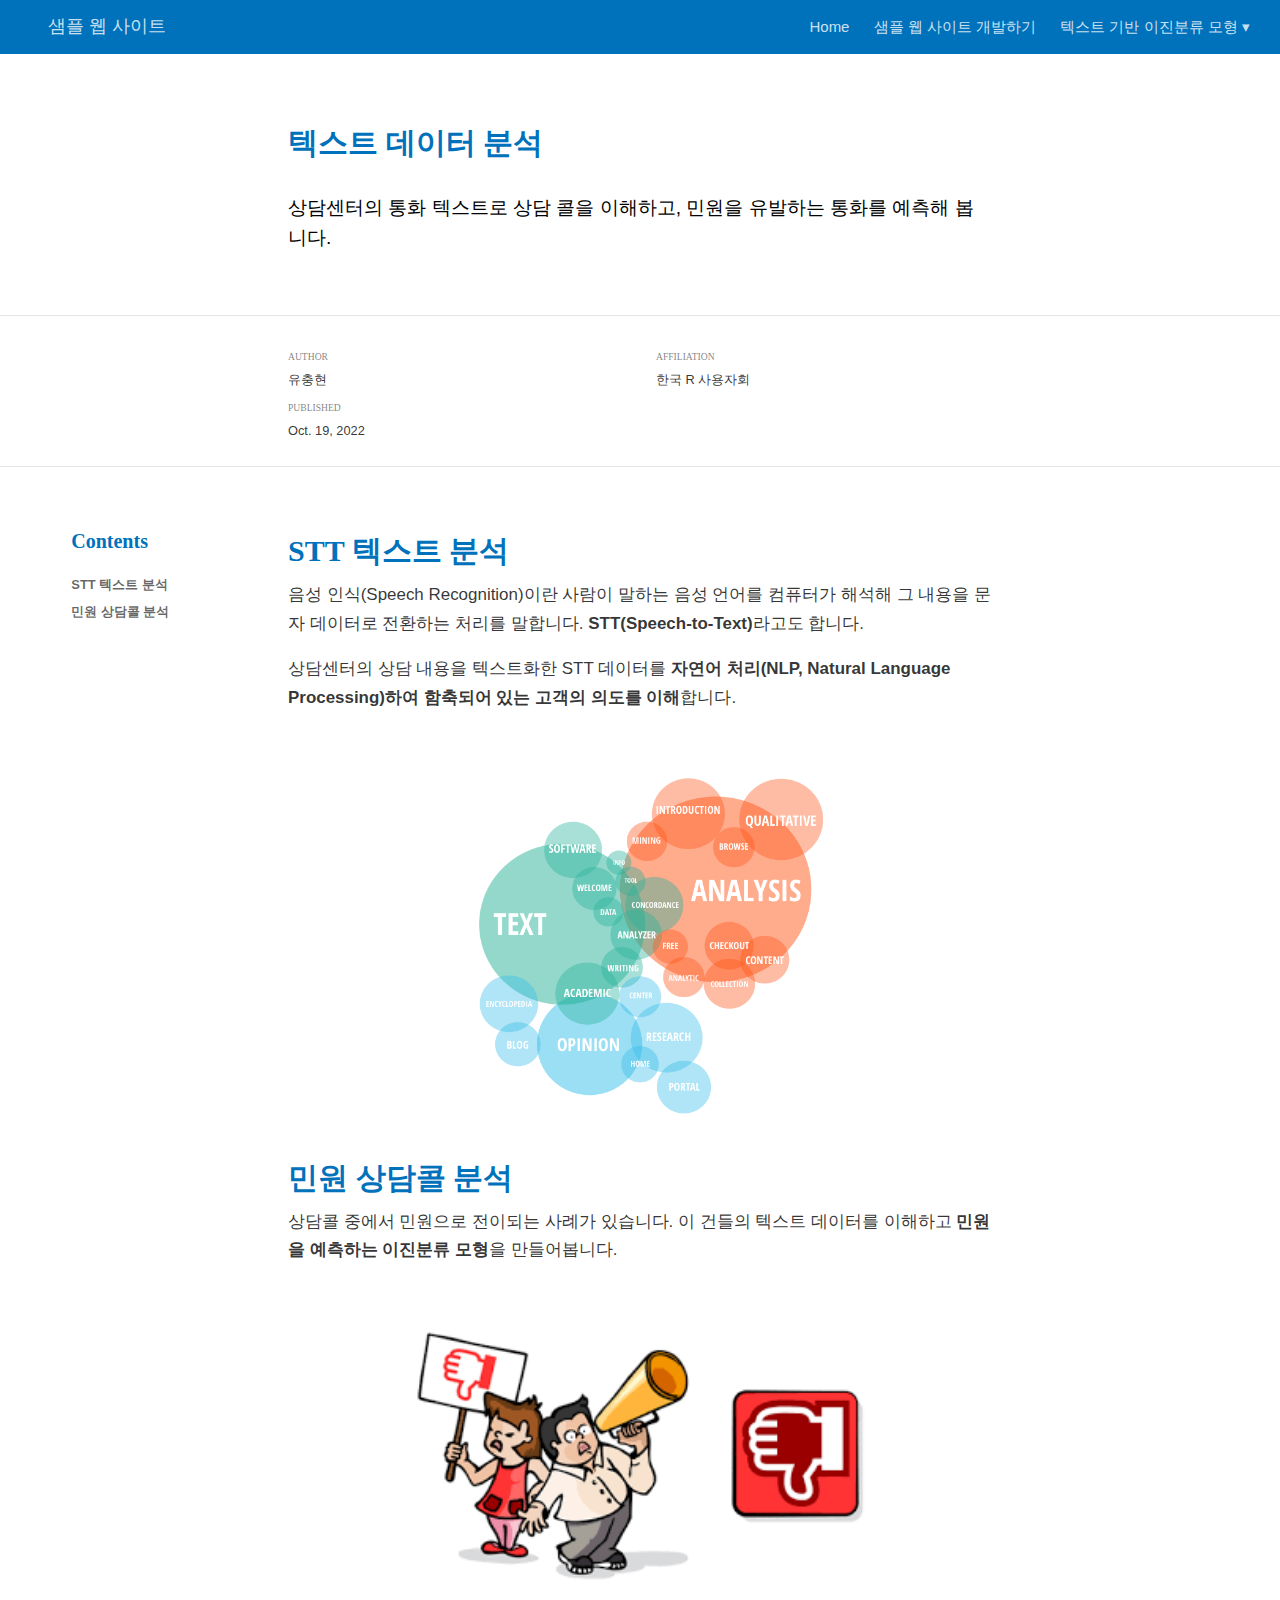
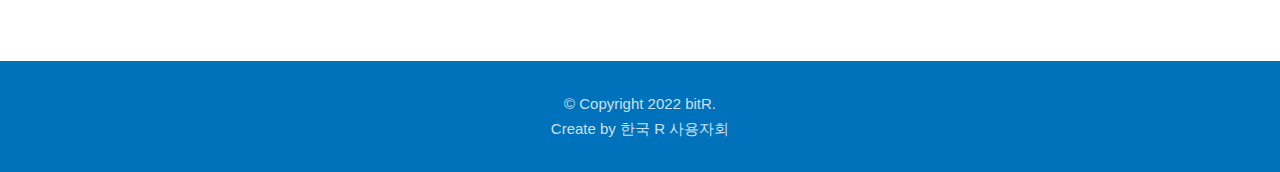
==== docs/index.html @ 185b5b96 "change" ====
<!DOCTYPE html>

<html xmlns="http://www.w3.org/1999/xhtml" lang="" xml:lang="">

<head>
  <meta charset="utf-8"/>
  <meta name="viewport" content="width=device-width, initial-scale=1"/>
  <meta http-equiv="X-UA-Compatible" content="IE=Edge,chrome=1"/>
  <meta name="generator" content="distill" />

  <style type="text/css">
  /* Hide doc at startup (prevent jankiness while JS renders/transforms) */
  body {
    visibility: hidden;
  }
  </style>

 <!--radix_placeholder_import_source-->
 <!--/radix_placeholder_import_source-->

<style type="text/css">code{white-space: pre;}</style>
<style type="text/css" data-origin="pandoc">
pre > code.sourceCode { white-space: pre; position: relative; }
pre > code.sourceCode > span { display: inline-block; line-height: 1.25; }
pre > code.sourceCode > span:empty { height: 1.2em; }
.sourceCode { overflow: visible; }
code.sourceCode > span { color: inherit; text-decoration: inherit; }
div.sourceCode { margin: 1em 0; }
pre.sourceCode { margin: 0; }
@media screen {
div.sourceCode { overflow: auto; }
}
@media print {
pre > code.sourceCode { white-space: pre-wrap; }
pre > code.sourceCode > span { text-indent: -5em; padding-left: 5em; }
}
pre.numberSource code
  { counter-reset: source-line 0; }
pre.numberSource code > span
  { position: relative; left: -4em; counter-increment: source-line; }
pre.numberSource code > span > a:first-child::before
  { content: counter(source-line);
    position: relative; left: -1em; text-align: right; vertical-align: baseline;
    border: none; display: inline-block;
    -webkit-touch-callout: none; -webkit-user-select: none;
    -khtml-user-select: none; -moz-user-select: none;
    -ms-user-select: none; user-select: none;
    padding: 0 4px; width: 4em;
    color: #aaaaaa;
  }
pre.numberSource { margin-left: 3em; border-left: 1px solid #aaaaaa;  padding-left: 4px; }
div.sourceCode
  { color: #00769e; background-color: #f1f3f5; }
@media screen {
pre > code.sourceCode > span > a:first-child::before { text-decoration: underline; }
}
code span { color: #00769e; } /* Normal */
code span.al { color: #ad0000; } /* Alert */
code span.an { color: #5e5e5e; } /* Annotation */
code span.at { color: #657422; } /* Attribute */
code span.bn { color: #ad0000; } /* BaseN */
code span.bu { } /* BuiltIn */
code span.cf { color: #00769e; } /* ControlFlow */
code span.ch { color: #20794d; } /* Char */
code span.cn { color: #8f5902; } /* Constant */
code span.co { color: #5e5e5e; } /* Comment */
code span.cv { color: #5e5e5e; font-style: italic; } /* CommentVar */
code span.do { color: #5e5e5e; font-style: italic; } /* Documentation */
code span.dt { color: #ad0000; } /* DataType */
code span.dv { color: #ad0000; } /* DecVal */
code span.er { color: #ad0000; } /* Error */
code span.ex { } /* Extension */
code span.fl { color: #ad0000; } /* Float */
code span.fu { color: #4758ab; } /* Function */
code span.im { } /* Import */
code span.in { color: #5e5e5e; } /* Information */
code span.kw { color: #00769e; } /* Keyword */
code span.op { color: #5e5e5e; } /* Operator */
code span.ot { color: #00769e; } /* Other */
code span.pp { color: #ad0000; } /* Preprocessor */
code span.sc { color: #5e5e5e; } /* SpecialChar */
code span.ss { color: #20794d; } /* SpecialString */
code span.st { color: #20794d; } /* String */
code span.va { color: #111111; } /* Variable */
code span.vs { color: #20794d; } /* VerbatimString */
code span.wa { color: #5e5e5e; font-style: italic; } /* Warning */
</style>


  <!--radix_placeholder_meta_tags-->
  <title>샘플 웹 사이트: 텍스트 데이터 분석</title>

  <meta property="description" itemprop="description" content="상담센터의 통화 텍스트로 상담 콜을 이해하고, 민원을 유발하는 통화를 예측해 봅니다."/>


  <!--  https://schema.org/Article -->
  <meta property="article:published" itemprop="datePublished" content="2022-10-20"/>
  <meta property="article:created" itemprop="dateCreated" content="2022-10-20"/>
  <meta name="article:author" content="유충현"/>

  <!--  https://developers.facebook.com/docs/sharing/webmasters#markup -->
  <meta property="og:title" content="샘플 웹 사이트: 텍스트 데이터 분석"/>
  <meta property="og:type" content="article"/>
  <meta property="og:description" content="상담센터의 통화 텍스트로 상담 콜을 이해하고, 민원을 유발하는 통화를 예측해 봅니다."/>
  <meta property="og:locale" content="en_US"/>
  <meta property="og:site_name" content="샘플 웹 사이트"/>

  <!--  https://dev.twitter.com/cards/types/summary -->
  <meta property="twitter:card" content="summary"/>
  <meta property="twitter:title" content="샘플 웹 사이트: 텍스트 데이터 분석"/>
  <meta property="twitter:description" content="상담센터의 통화 텍스트로 상담 콜을 이해하고, 민원을 유발하는 통화를 예측해 봅니다."/>

  <!--/radix_placeholder_meta_tags-->
  <!--radix_placeholder_rmarkdown_metadata-->

  <script type="text/json" id="radix-rmarkdown-metadata">
  {"type":"list","attributes":{"names":{"type":"character","attributes":{},"value":["title","description","site","output","author","date"]}},"value":[{"type":"character","attributes":{},"value":["텍스트 데이터 분석"]},{"type":"character","attributes":{},"value":["상담센터의 통화 텍스트로 상담 콜을 이해하고, 민원을 유발하는 통화를 예측해 봅니다.\n"]},{"type":"character","attributes":{},"value":["distill::distill_website"]},{"type":"list","attributes":{"names":{"type":"character","attributes":{},"value":["distill::distill_article"]}},"value":[{"type":"list","attributes":{"names":{"type":"character","attributes":{},"value":["toc","toc_depth"]}},"value":[{"type":"logical","attributes":{},"value":[true]},{"type":"integer","attributes":{},"value":[3]}]}]},{"type":"list","attributes":{},"value":[{"type":"list","attributes":{"names":{"type":"character","attributes":{},"value":["name","url","affiliation","affiliation_url"]}},"value":[{"type":"character","attributes":{},"value":["유충현"]},{"type":"character","attributes":{},"value":["https://choonghyunryu.github.io/"]},{"type":"character","attributes":{},"value":["한국 R 사용자회"]},{"type":"character","attributes":{},"value":["https://r2bit.com/"]}]}]},{"type":"character","attributes":{},"value":["2022-10-20"]}]}
  </script>
  <!--/radix_placeholder_rmarkdown_metadata-->
  <!--radix_placeholder_navigation_in_header-->
  <meta name="distill:offset" content=""/>

  <script type="application/javascript">

    window.headroom_prevent_pin = false;

    window.document.addEventListener("DOMContentLoaded", function (event) {

      // initialize headroom for banner
      var header = $('header').get(0);
      var headerHeight = header.offsetHeight;
      var headroom = new Headroom(header, {
        tolerance: 5,
        onPin : function() {
          if (window.headroom_prevent_pin) {
            window.headroom_prevent_pin = false;
            headroom.unpin();
          }
        }
      });
      headroom.init();
      if(window.location.hash)
        headroom.unpin();
      $(header).addClass('headroom--transition');

      // offset scroll location for banner on hash change
      // (see: https://github.com/WickyNilliams/headroom.js/issues/38)
      window.addEventListener("hashchange", function(event) {
        window.scrollTo(0, window.pageYOffset - (headerHeight + 25));
      });

      // responsive menu
      $('.distill-site-header').each(function(i, val) {
        var topnav = $(this);
        var toggle = topnav.find('.nav-toggle');
        toggle.on('click', function() {
          topnav.toggleClass('responsive');
        });
      });

      // nav dropdowns
      $('.nav-dropbtn').click(function(e) {
        $(this).next('.nav-dropdown-content').toggleClass('nav-dropdown-active');
        $(this).parent().siblings('.nav-dropdown')
           .children('.nav-dropdown-content').removeClass('nav-dropdown-active');
      });
      $("body").click(function(e){
        $('.nav-dropdown-content').removeClass('nav-dropdown-active');
      });
      $(".nav-dropdown").click(function(e){
        e.stopPropagation();
      });
    });
  </script>

  <style type="text/css">

  /* Theme (user-documented overrideables for nav appearance) */

  .distill-site-nav {
    color: rgba(255, 255, 255, 0.8);
    background-color: #0F2E3D;
    font-size: 15px;
    font-weight: 300;
  }

  .distill-site-nav a {
    color: inherit;
    text-decoration: none;
  }

  .distill-site-nav a:hover {
    color: white;
  }

  @media print {
    .distill-site-nav {
      display: none;
    }
  }

  .distill-site-header {

  }

  .distill-site-footer {

  }


  /* Site Header */

  .distill-site-header {
    width: 100%;
    box-sizing: border-box;
    z-index: 3;
  }

  .distill-site-header .nav-left {
    display: inline-block;
    margin-left: 8px;
  }

  @media screen and (max-width: 768px) {
    .distill-site-header .nav-left {
      margin-left: 0;
    }
  }


  .distill-site-header .nav-right {
    float: right;
    margin-right: 8px;
  }

  .distill-site-header a,
  .distill-site-header .title {
    display: inline-block;
    text-align: center;
    padding: 14px 10px 14px 10px;
  }

  .distill-site-header .title {
    font-size: 18px;
    min-width: 150px;
  }

  .distill-site-header .logo {
    padding: 0;
  }

  .distill-site-header .logo img {
    display: none;
    max-height: 20px;
    width: auto;
    margin-bottom: -4px;
  }

  .distill-site-header .nav-image img {
    max-height: 18px;
    width: auto;
    display: inline-block;
    margin-bottom: -3px;
  }



  @media screen and (min-width: 1000px) {
    .distill-site-header .logo img {
      display: inline-block;
    }
    .distill-site-header .nav-left {
      margin-left: 20px;
    }
    .distill-site-header .nav-right {
      margin-right: 20px;
    }
    .distill-site-header .title {
      padding-left: 12px;
    }
  }


  .distill-site-header .nav-toggle {
    display: none;
  }

  .nav-dropdown {
    display: inline-block;
    position: relative;
  }

  .nav-dropdown .nav-dropbtn {
    border: none;
    outline: none;
    color: rgba(255, 255, 255, 0.8);
    padding: 16px 10px;
    background-color: transparent;
    font-family: inherit;
    font-size: inherit;
    font-weight: inherit;
    margin: 0;
    margin-top: 1px;
    z-index: 2;
  }

  .nav-dropdown-content {
    display: none;
    position: absolute;
    background-color: white;
    min-width: 200px;
    border: 1px solid rgba(0,0,0,0.15);
    border-radius: 4px;
    box-shadow: 0px 8px 16px 0px rgba(0,0,0,0.1);
    z-index: 1;
    margin-top: 2px;
    white-space: nowrap;
    padding-top: 4px;
    padding-bottom: 4px;
  }

  .nav-dropdown-content hr {
    margin-top: 4px;
    margin-bottom: 4px;
    border: none;
    border-bottom: 1px solid rgba(0, 0, 0, 0.1);
  }

  .nav-dropdown-active {
    display: block;
  }

  .nav-dropdown-content a, .nav-dropdown-content .nav-dropdown-header {
    color: black;
    padding: 6px 24px;
    text-decoration: none;
    display: block;
    text-align: left;
  }

  .nav-dropdown-content .nav-dropdown-header {
    display: block;
    padding: 5px 24px;
    padding-bottom: 0;
    text-transform: uppercase;
    font-size: 14px;
    color: #999999;
    white-space: nowrap;
  }

  .nav-dropdown:hover .nav-dropbtn {
    color: white;
  }

  .nav-dropdown-content a:hover {
    background-color: #ddd;
    color: black;
  }

  .nav-right .nav-dropdown-content {
    margin-left: -45%;
    right: 0;
  }

  @media screen and (max-width: 768px) {
    .distill-site-header a, .distill-site-header .nav-dropdown  {display: none;}
    .distill-site-header a.nav-toggle {
      float: right;
      display: block;
    }
    .distill-site-header .title {
      margin-left: 0;
    }
    .distill-site-header .nav-right {
      margin-right: 0;
    }
    .distill-site-header {
      overflow: hidden;
    }
    .nav-right .nav-dropdown-content {
      margin-left: 0;
    }
  }


  @media screen and (max-width: 768px) {
    .distill-site-header.responsive {position: relative; min-height: 500px; }
    .distill-site-header.responsive a.nav-toggle {
      position: absolute;
      right: 0;
      top: 0;
    }
    .distill-site-header.responsive a,
    .distill-site-header.responsive .nav-dropdown {
      display: block;
      text-align: left;
    }
    .distill-site-header.responsive .nav-left,
    .distill-site-header.responsive .nav-right {
      width: 100%;
    }
    .distill-site-header.responsive .nav-dropdown {float: none;}
    .distill-site-header.responsive .nav-dropdown-content {position: relative;}
    .distill-site-header.responsive .nav-dropdown .nav-dropbtn {
      display: block;
      width: 100%;
      text-align: left;
    }
  }

  /* Site Footer */

  .distill-site-footer {
    width: 100%;
    overflow: hidden;
    box-sizing: border-box;
    z-index: 3;
    margin-top: 30px;
    padding-top: 30px;
    padding-bottom: 30px;
    text-align: center;
  }

  /* Headroom */

  d-title {
    padding-top: 6rem;
  }

  @media print {
    d-title {
      padding-top: 4rem;
    }
  }

  .headroom {
    z-index: 1000;
    position: fixed;
    top: 0;
    left: 0;
    right: 0;
  }

  .headroom--transition {
    transition: all .4s ease-in-out;
  }

  .headroom--unpinned {
    top: -100px;
  }

  .headroom--pinned {
    top: 0;
  }

  /* adjust viewport for navbar height */
  /* helps vertically center bootstrap (non-distill) content */
  .min-vh-100 {
    min-height: calc(100vh - 100px) !important;
  }

  </style>

  <script src="site_libs/jquery-3.6.0/jquery-3.6.0.min.js"></script>
  <link href="site_libs/font-awesome-5.1.0/css/all.css" rel="stylesheet"/>
  <link href="site_libs/font-awesome-5.1.0/css/v4-shims.css" rel="stylesheet"/>
  <script src="site_libs/headroom-0.9.4/headroom.min.js"></script>
  <script src="site_libs/autocomplete-0.37.1/autocomplete.min.js"></script>
  <script src="site_libs/fuse-6.4.1/fuse.min.js"></script>

  <script type="application/javascript">

  function getMeta(metaName) {
    var metas = document.getElementsByTagName('meta');
    for (let i = 0; i < metas.length; i++) {
      if (metas[i].getAttribute('name') === metaName) {
        return metas[i].getAttribute('content');
      }
    }
    return '';
  }

  function offsetURL(url) {
    var offset = getMeta('distill:offset');
    return offset ? offset + '/' + url : url;
  }

  function createFuseIndex() {

    // create fuse index
    var options = {
      keys: [
        { name: 'title', weight: 20 },
        { name: 'categories', weight: 15 },
        { name: 'description', weight: 10 },
        { name: 'contents', weight: 5 },
      ],
      ignoreLocation: true,
      threshold: 0
    };
    var fuse = new window.Fuse([], options);

    // fetch the main search.json
    return fetch(offsetURL('search.json'))
      .then(function(response) {
        if (response.status == 200) {
          return response.json().then(function(json) {
            // index main articles
            json.articles.forEach(function(article) {
              fuse.add(article);
            });
            // download collections and index their articles
            return Promise.all(json.collections.map(function(collection) {
              return fetch(offsetURL(collection)).then(function(response) {
                if (response.status === 200) {
                  return response.json().then(function(articles) {
                    articles.forEach(function(article) {
                      fuse.add(article);
                    });
                  })
                } else {
                  return Promise.reject(
                    new Error('Unexpected status from search index request: ' +
                              response.status)
                  );
                }
              });
            })).then(function() {
              return fuse;
            });
          });

        } else {
          return Promise.reject(
            new Error('Unexpected status from search index request: ' +
                        response.status)
          );
        }
      });
  }

  window.document.addEventListener("DOMContentLoaded", function (event) {

    // get search element (bail if we don't have one)
    var searchEl = window.document.getElementById('distill-search');
    if (!searchEl)
      return;

    createFuseIndex()
      .then(function(fuse) {

        // make search box visible
        searchEl.classList.remove('hidden');

        // initialize autocomplete
        var options = {
          autoselect: true,
          hint: false,
          minLength: 2,
        };
        window.autocomplete(searchEl, options, [{
          source: function(query, callback) {
            const searchOptions = {
              isCaseSensitive: false,
              shouldSort: true,
              minMatchCharLength: 2,
              limit: 10,
            };
            var results = fuse.search(query, searchOptions);
            callback(results
              .map(function(result) { return result.item; })
            );
          },
          templates: {
            suggestion: function(suggestion) {
              var img = suggestion.preview && Object.keys(suggestion.preview).length > 0
                ? `<img src="${offsetURL(suggestion.preview)}"</img>`
                : '';
              var html = `
                <div class="search-item">
                  <h3>${suggestion.title}</h3>
                  <div class="search-item-description">
                    ${suggestion.description || ''}
                  </div>
                  <div class="search-item-preview">
                    ${img}
                  </div>
                </div>
              `;
              return html;
            }
          }
        }]).on('autocomplete:selected', function(event, suggestion) {
          window.location.href = offsetURL(suggestion.path);
        });
        // remove inline display style on autocompleter (we want to
        // manage responsive display via css)
        $('.algolia-autocomplete').css("display", "");
      })
      .catch(function(error) {
        console.log(error);
      });

  });

  </script>

  <style type="text/css">

  .nav-search {
    font-size: x-small;
  }

  /* Algolioa Autocomplete */

  .algolia-autocomplete {
    display: inline-block;
    margin-left: 10px;
    vertical-align: sub;
    background-color: white;
    color: black;
    padding: 6px;
    padding-top: 8px;
    padding-bottom: 0;
    border-radius: 6px;
    border: 1px #0F2E3D solid;
    width: 180px;
  }


  @media screen and (max-width: 768px) {
    .distill-site-nav .algolia-autocomplete {
      display: none;
      visibility: hidden;
    }
    .distill-site-nav.responsive .algolia-autocomplete {
      display: inline-block;
      visibility: visible;
    }
    .distill-site-nav.responsive .algolia-autocomplete .aa-dropdown-menu {
      margin-left: 0;
      width: 400px;
      max-height: 400px;
    }
  }

  .algolia-autocomplete .aa-input, .algolia-autocomplete .aa-hint {
    width: 90%;
    outline: none;
    border: none;
  }

  .algolia-autocomplete .aa-hint {
    color: #999;
  }
  .algolia-autocomplete .aa-dropdown-menu {
    width: 550px;
    max-height: 70vh;
    overflow-x: visible;
    overflow-y: scroll;
    padding: 5px;
    margin-top: 3px;
    margin-left: -150px;
    background-color: #fff;
    border-radius: 5px;
    border: 1px solid #999;
    border-top: none;
  }

  .algolia-autocomplete .aa-dropdown-menu .aa-suggestion {
    cursor: pointer;
    padding: 5px 4px;
    border-bottom: 1px solid #eee;
  }

  .algolia-autocomplete .aa-dropdown-menu .aa-suggestion:last-of-type {
    border-bottom: none;
    margin-bottom: 2px;
  }

  .algolia-autocomplete .aa-dropdown-menu .aa-suggestion .search-item {
    overflow: hidden;
    font-size: 0.8em;
    line-height: 1.4em;
  }

  .algolia-autocomplete .aa-dropdown-menu .aa-suggestion .search-item h3 {
    font-size: 1rem;
    margin-block-start: 0;
    margin-block-end: 5px;
  }

  .algolia-autocomplete .aa-dropdown-menu .aa-suggestion .search-item-description {
    display: inline-block;
    overflow: hidden;
    height: 2.8em;
    width: 80%;
    margin-right: 4%;
  }

  .algolia-autocomplete .aa-dropdown-menu .aa-suggestion .search-item-preview {
    display: inline-block;
    width: 15%;
  }

  .algolia-autocomplete .aa-dropdown-menu .aa-suggestion .search-item-preview img {
    height: 3em;
    width: auto;
    display: none;
  }

  .algolia-autocomplete .aa-dropdown-menu .aa-suggestion .search-item-preview img[src] {
    display: initial;
  }

  .algolia-autocomplete .aa-dropdown-menu .aa-suggestion.aa-cursor {
    background-color: #eee;
  }
  .algolia-autocomplete .aa-dropdown-menu .aa-suggestion em {
    font-weight: bold;
    font-style: normal;
  }

  </style>


  <!--/radix_placeholder_navigation_in_header-->
  <!--radix_placeholder_distill-->

  <style type="text/css">

  body {
    background-color: white;
  }

  .pandoc-table {
    width: 100%;
  }

  .pandoc-table>caption {
    margin-bottom: 10px;
  }

  .pandoc-table th:not([align]) {
    text-align: left;
  }

  .pagedtable-footer {
    font-size: 15px;
  }

  d-byline .byline {
    grid-template-columns: 2fr 2fr;
  }

  d-byline .byline h3 {
    margin-block-start: 1.5em;
  }

  d-byline .byline .authors-affiliations h3 {
    margin-block-start: 0.5em;
  }

  .authors-affiliations .orcid-id {
    width: 16px;
    height:16px;
    margin-left: 4px;
    margin-right: 4px;
    vertical-align: middle;
    padding-bottom: 2px;
  }

  d-title .dt-tags {
    margin-top: 1em;
    grid-column: text;
  }

  .dt-tags .dt-tag {
    text-decoration: none;
    display: inline-block;
    color: rgba(0,0,0,0.6);
    padding: 0em 0.4em;
    margin-right: 0.5em;
    margin-bottom: 0.4em;
    font-size: 70%;
    border: 1px solid rgba(0,0,0,0.2);
    border-radius: 3px;
    text-transform: uppercase;
    font-weight: 500;
  }

  d-article table.gt_table td,
  d-article table.gt_table th {
    border-bottom: none;
    font-size: 100%;
  }

  .html-widget {
    margin-bottom: 2.0em;
  }

  .l-screen-inset {
    padding-right: 16px;
  }

  .l-screen .caption {
    margin-left: 10px;
  }

  .shaded {
    background: rgb(247, 247, 247);
    padding-top: 20px;
    padding-bottom: 20px;
    border-top: 1px solid rgba(0, 0, 0, 0.1);
    border-bottom: 1px solid rgba(0, 0, 0, 0.1);
  }

  .shaded .html-widget {
    margin-bottom: 0;
    border: 1px solid rgba(0, 0, 0, 0.1);
  }

  .shaded .shaded-content {
    background: white;
  }

  .text-output {
    margin-top: 0;
    line-height: 1.5em;
  }

  .hidden {
    display: none !important;
  }

  d-article {
    padding-top: 2.5rem;
    padding-bottom: 30px;
  }

  d-appendix {
    padding-top: 30px;
  }

  d-article>p>img {
    width: 100%;
  }

  d-article h2 {
    margin: 1rem 0 1.5rem 0;
  }

  d-article h3 {
    margin-top: 1.5rem;
  }

  d-article iframe {
    border: 1px solid rgba(0, 0, 0, 0.1);
    margin-bottom: 2.0em;
    width: 100%;
  }

  /* Tweak code blocks */

  d-article div.sourceCode code,
  d-article pre code {
    font-family: Consolas, Monaco, 'Andale Mono', 'Ubuntu Mono', monospace;
  }

  d-article pre,
  d-article div.sourceCode,
  d-article div.sourceCode pre {
    overflow: auto;
  }

  d-article div.sourceCode {
    background-color: white;
  }

  d-article div.sourceCode pre {
    padding-left: 10px;
    font-size: 12px;
    border-left: 2px solid rgba(0,0,0,0.1);
  }

  d-article pre {
    font-size: 12px;
    color: black;
    background: none;
    margin-top: 0;
    text-align: left;
    white-space: pre;
    word-spacing: normal;
    word-break: normal;
    word-wrap: normal;
    line-height: 1.5;

    -moz-tab-size: 4;
    -o-tab-size: 4;
    tab-size: 4;

    -webkit-hyphens: none;
    -moz-hyphens: none;
    -ms-hyphens: none;
    hyphens: none;
  }

  d-article pre a {
    border-bottom: none;
  }

  d-article pre a:hover {
    border-bottom: none;
    text-decoration: underline;
  }

  d-article details {
    grid-column: text;
    margin-bottom: 0.8em;
  }

  @media(min-width: 768px) {

  d-article pre,
  d-article div.sourceCode,
  d-article div.sourceCode pre {
    overflow: visible !important;
  }

  d-article div.sourceCode pre {
    padding-left: 18px;
    font-size: 14px;
  }

  d-article pre {
    font-size: 14px;
  }

  }

  figure img.external {
    background: white;
    border: 1px solid rgba(0, 0, 0, 0.1);
    box-shadow: 0 1px 8px rgba(0, 0, 0, 0.1);
    padding: 18px;
    box-sizing: border-box;
  }

  /* CSS for d-contents */

  .d-contents {
    grid-column: text;
    color: rgba(0,0,0,0.8);
    font-size: 0.9em;
    padding-bottom: 1em;
    margin-bottom: 1em;
    padding-bottom: 0.5em;
    margin-bottom: 1em;
    padding-left: 0.25em;
    justify-self: start;
  }

  @media(min-width: 1000px) {
    .d-contents.d-contents-float {
      height: 0;
      grid-column-start: 1;
      grid-column-end: 4;
      justify-self: center;
      padding-right: 3em;
      padding-left: 2em;
    }
  }

  .d-contents nav h3 {
    font-size: 18px;
    margin-top: 0;
    margin-bottom: 1em;
  }

  .d-contents li {
    list-style-type: none
  }

  .d-contents nav > ul {
    padding-left: 0;
  }

  .d-contents ul {
    padding-left: 1em
  }

  .d-contents nav ul li {
    margin-top: 0.6em;
    margin-bottom: 0.2em;
  }

  .d-contents nav a {
    font-size: 13px;
    border-bottom: none;
    text-decoration: none
    color: rgba(0, 0, 0, 0.8);
  }

  .d-contents nav a:hover {
    text-decoration: underline solid rgba(0, 0, 0, 0.6)
  }

  .d-contents nav > ul > li > a {
    font-weight: 600;
  }

  .d-contents nav > ul > li > ul {
    font-weight: inherit;
  }

  .d-contents nav > ul > li > ul > li {
    margin-top: 0.2em;
  }


  .d-contents nav ul {
    margin-top: 0;
    margin-bottom: 0.25em;
  }

  .d-article-with-toc h2:nth-child(2) {
    margin-top: 0;
  }


  /* Figure */

  .figure {
    position: relative;
    margin-bottom: 2.5em;
    margin-top: 1.5em;
  }

  .figure .caption {
    color: rgba(0, 0, 0, 0.6);
    font-size: 12px;
    line-height: 1.5em;
  }

  .figure img.external {
    background: white;
    border: 1px solid rgba(0, 0, 0, 0.1);
    box-shadow: 0 1px 8px rgba(0, 0, 0, 0.1);
    padding: 18px;
    box-sizing: border-box;
  }

  .figure .caption a {
    color: rgba(0, 0, 0, 0.6);
  }

  .figure .caption b,
  .figure .caption strong, {
    font-weight: 600;
    color: rgba(0, 0, 0, 1.0);
  }

  /* Citations */

  d-article .citation {
    color: inherit;
    cursor: inherit;
  }

  div.hanging-indent{
    margin-left: 1em; text-indent: -1em;
  }

  /* Citation hover box */

  .tippy-box[data-theme~=light-border] {
    background-color: rgba(250, 250, 250, 0.95);
  }

  .tippy-content > p {
    margin-bottom: 0;
    padding: 2px;
  }


  /* Tweak 1000px media break to show more text */

  @media(min-width: 1000px) {
    .base-grid,
    distill-header,
    d-title,
    d-abstract,
    d-article,
    d-appendix,
    distill-appendix,
    d-byline,
    d-footnote-list,
    d-citation-list,
    distill-footer {
      grid-template-columns: [screen-start] 1fr [page-start kicker-start] 80px [middle-start] 50px [text-start kicker-end] 65px 65px 65px 65px 65px 65px 65px 65px [text-end gutter-start] 65px [middle-end] 65px [page-end gutter-end] 1fr [screen-end];
      grid-column-gap: 16px;
    }

    .grid {
      grid-column-gap: 16px;
    }

    d-article {
      font-size: 1.06rem;
      line-height: 1.7em;
    }
    figure .caption, .figure .caption, figure figcaption {
      font-size: 13px;
    }
  }

  @media(min-width: 1180px) {
    .base-grid,
    distill-header,
    d-title,
    d-abstract,
    d-article,
    d-appendix,
    distill-appendix,
    d-byline,
    d-footnote-list,
    d-citation-list,
    distill-footer {
      grid-template-columns: [screen-start] 1fr [page-start kicker-start] 60px [middle-start] 60px [text-start kicker-end] 60px 60px 60px 60px 60px 60px 60px 60px [text-end gutter-start] 60px [middle-end] 60px [page-end gutter-end] 1fr [screen-end];
      grid-column-gap: 32px;
    }

    .grid {
      grid-column-gap: 32px;
    }
  }


  /* Get the citation styles for the appendix (not auto-injected on render since
     we do our own rendering of the citation appendix) */

  d-appendix .citation-appendix,
  .d-appendix .citation-appendix {
    font-size: 11px;
    line-height: 15px;
    border-left: 1px solid rgba(0, 0, 0, 0.1);
    padding-left: 18px;
    border: 1px solid rgba(0,0,0,0.1);
    background: rgba(0, 0, 0, 0.02);
    padding: 10px 18px;
    border-radius: 3px;
    color: rgba(150, 150, 150, 1);
    overflow: hidden;
    margin-top: -12px;
    white-space: pre-wrap;
    word-wrap: break-word;
  }

  /* Include appendix styles here so they can be overridden */

  d-appendix {
    contain: layout style;
    font-size: 0.8em;
    line-height: 1.7em;
    margin-top: 60px;
    margin-bottom: 0;
    border-top: 1px solid rgba(0, 0, 0, 0.1);
    color: rgba(0,0,0,0.5);
    padding-top: 60px;
    padding-bottom: 48px;
  }

  d-appendix h3 {
    grid-column: page-start / text-start;
    font-size: 15px;
    font-weight: 500;
    margin-top: 1em;
    margin-bottom: 0;
    color: rgba(0,0,0,0.65);
  }

  d-appendix h3 + * {
    margin-top: 1em;
  }

  d-appendix ol {
    padding: 0 0 0 15px;
  }

  @media (min-width: 768px) {
    d-appendix ol {
      padding: 0 0 0 30px;
      margin-left: -30px;
    }
  }

  d-appendix li {
    margin-bottom: 1em;
  }

  d-appendix a {
    color: rgba(0, 0, 0, 0.6);
  }

  d-appendix > * {
    grid-column: text;
  }

  d-appendix > d-footnote-list,
  d-appendix > d-citation-list,
  d-appendix > distill-appendix {
    grid-column: screen;
  }

  /* Include footnote styles here so they can be overridden */

  d-footnote-list {
    contain: layout style;
  }

  d-footnote-list > * {
    grid-column: text;
  }

  d-footnote-list a.footnote-backlink {
    color: rgba(0,0,0,0.3);
    padding-left: 0.5em;
  }



  /* Anchor.js */

  .anchorjs-link {
    /*transition: all .25s linear; */
    text-decoration: none;
    border-bottom: none;
  }
  *:hover > .anchorjs-link {
    margin-left: -1.125em !important;
    text-decoration: none;
    border-bottom: none;
  }

  /* Social footer */

  .social_footer {
    margin-top: 30px;
    margin-bottom: 0;
    color: rgba(0,0,0,0.67);
  }

  .disqus-comments {
    margin-right: 30px;
  }

  .disqus-comment-count {
    border-bottom: 1px solid rgba(0, 0, 0, 0.4);
    cursor: pointer;
  }

  #disqus_thread {
    margin-top: 30px;
  }

  .article-sharing a {
    border-bottom: none;
    margin-right: 8px;
  }

  .article-sharing a:hover {
    border-bottom: none;
  }

  .sidebar-section.subscribe {
    font-size: 12px;
    line-height: 1.6em;
  }

  .subscribe p {
    margin-bottom: 0.5em;
  }


  .article-footer .subscribe {
    font-size: 15px;
    margin-top: 45px;
  }


  .sidebar-section.custom {
    font-size: 12px;
    line-height: 1.6em;
  }

  .custom p {
    margin-bottom: 0.5em;
  }

  /* Styles for listing layout (hide title) */
  .layout-listing d-title, .layout-listing .d-title {
    display: none;
  }

  /* Styles for posts lists (not auto-injected) */


  .posts-with-sidebar {
    padding-left: 45px;
    padding-right: 45px;
  }

  .posts-list .description h2,
  .posts-list .description p {
    font-family: -apple-system, BlinkMacSystemFont, "Segoe UI", Roboto, Oxygen, Ubuntu, Cantarell, "Fira Sans", "Droid Sans", "Helvetica Neue", Arial, sans-serif;
  }

  .posts-list .description h2 {
    font-weight: 700;
    border-bottom: none;
    padding-bottom: 0;
  }

  .posts-list h2.post-tag {
    border-bottom: 1px solid rgba(0, 0, 0, 0.2);
    padding-bottom: 12px;
  }
  .posts-list {
    margin-top: 60px;
    margin-bottom: 24px;
  }

  .posts-list .post-preview {
    text-decoration: none;
    overflow: hidden;
    display: block;
    border-bottom: 1px solid rgba(0, 0, 0, 0.1);
    padding: 24px 0;
  }

  .post-preview-last {
    border-bottom: none !important;
  }

  .posts-list .posts-list-caption {
    grid-column: screen;
    font-weight: 400;
  }

  .posts-list .post-preview h2 {
    margin: 0 0 6px 0;
    line-height: 1.2em;
    font-style: normal;
    font-size: 24px;
  }

  .posts-list .post-preview p {
    margin: 0 0 12px 0;
    line-height: 1.4em;
    font-size: 16px;
  }

  .posts-list .post-preview .thumbnail {
    box-sizing: border-box;
    margin-bottom: 24px;
    position: relative;
    max-width: 500px;
  }
  .posts-list .post-preview img {
    width: 100%;
    display: block;
  }

  .posts-list .metadata {
    font-size: 12px;
    line-height: 1.4em;
    margin-bottom: 18px;
  }

  .posts-list .metadata > * {
    display: inline-block;
  }

  .posts-list .metadata .publishedDate {
    margin-right: 2em;
  }

  .posts-list .metadata .dt-authors {
    display: block;
    margin-top: 0.3em;
    margin-right: 2em;
  }

  .posts-list .dt-tags {
    display: block;
    line-height: 1em;
  }

  .posts-list .dt-tags .dt-tag {
    display: inline-block;
    color: rgba(0,0,0,0.6);
    padding: 0.3em 0.4em;
    margin-right: 0.2em;
    margin-bottom: 0.4em;
    font-size: 60%;
    border: 1px solid rgba(0,0,0,0.2);
    border-radius: 3px;
    text-transform: uppercase;
    font-weight: 500;
  }

  .posts-list img {
    opacity: 1;
  }

  .posts-list img[data-src] {
    opacity: 0;
  }

  .posts-more {
    clear: both;
  }


  .posts-sidebar {
    font-size: 16px;
  }

  .posts-sidebar h3 {
    font-size: 16px;
    margin-top: 0;
    margin-bottom: 0.5em;
    font-weight: 400;
    text-transform: uppercase;
  }

  .sidebar-section {
    margin-bottom: 30px;
  }

  .categories ul {
    list-style-type: none;
    margin: 0;
    padding: 0;
  }

  .categories li {
    color: rgba(0, 0, 0, 0.8);
    margin-bottom: 0;
  }

  .categories li>a {
    border-bottom: none;
  }

  .categories li>a:hover {
    border-bottom: 1px solid rgba(0, 0, 0, 0.4);
  }

  .categories .active {
    font-weight: 600;
  }

  .categories .category-count {
    color: rgba(0, 0, 0, 0.4);
  }


  @media(min-width: 768px) {
    .posts-list .post-preview h2 {
      font-size: 26px;
    }
    .posts-list .post-preview .thumbnail {
      float: right;
      width: 30%;
      margin-bottom: 0;
    }
    .posts-list .post-preview .description {
      float: left;
      width: 45%;
    }
    .posts-list .post-preview .metadata {
      float: left;
      width: 20%;
      margin-top: 8px;
    }
    .posts-list .post-preview p {
      margin: 0 0 12px 0;
      line-height: 1.5em;
      font-size: 16px;
    }
    .posts-with-sidebar .posts-list {
      float: left;
      width: 75%;
    }
    .posts-with-sidebar .posts-sidebar {
      float: right;
      width: 20%;
      margin-top: 60px;
      padding-top: 24px;
      padding-bottom: 24px;
    }
  }


  /* Improve display for browsers without grid (IE/Edge <= 15) */

  .downlevel {
    line-height: 1.6em;
    font-family: -apple-system, BlinkMacSystemFont, "Segoe UI", Roboto, Oxygen, Ubuntu, Cantarell, "Fira Sans", "Droid Sans", "Helvetica Neue", Arial, sans-serif;
    margin: 0;
  }

  .downlevel .d-title {
    padding-top: 6rem;
    padding-bottom: 1.5rem;
  }

  .downlevel .d-title h1 {
    font-size: 50px;
    font-weight: 700;
    line-height: 1.1em;
    margin: 0 0 0.5rem;
  }

  .downlevel .d-title p {
    font-weight: 300;
    font-size: 1.2rem;
    line-height: 1.55em;
    margin-top: 0;
  }

  .downlevel .d-byline {
    padding-top: 0.8em;
    padding-bottom: 0.8em;
    font-size: 0.8rem;
    line-height: 1.8em;
  }

  .downlevel .section-separator {
    border: none;
    border-top: 1px solid rgba(0, 0, 0, 0.1);
  }

  .downlevel .d-article {
    font-size: 1.06rem;
    line-height: 1.7em;
    padding-top: 1rem;
    padding-bottom: 2rem;
  }


  .downlevel .d-appendix {
    padding-left: 0;
    padding-right: 0;
    max-width: none;
    font-size: 0.8em;
    line-height: 1.7em;
    margin-bottom: 0;
    color: rgba(0,0,0,0.5);
    padding-top: 40px;
    padding-bottom: 48px;
  }

  .downlevel .footnotes ol {
    padding-left: 13px;
  }

  .downlevel .base-grid,
  .downlevel .distill-header,
  .downlevel .d-title,
  .downlevel .d-abstract,
  .downlevel .d-article,
  .downlevel .d-appendix,
  .downlevel .distill-appendix,
  .downlevel .d-byline,
  .downlevel .d-footnote-list,
  .downlevel .d-citation-list,
  .downlevel .distill-footer,
  .downlevel .appendix-bottom,
  .downlevel .posts-container {
    padding-left: 40px;
    padding-right: 40px;
  }

  @media(min-width: 768px) {
    .downlevel .base-grid,
    .downlevel .distill-header,
    .downlevel .d-title,
    .downlevel .d-abstract,
    .downlevel .d-article,
    .downlevel .d-appendix,
    .downlevel .distill-appendix,
    .downlevel .d-byline,
    .downlevel .d-footnote-list,
    .downlevel .d-citation-list,
    .downlevel .distill-footer,
    .downlevel .appendix-bottom,
    .downlevel .posts-container {
    padding-left: 150px;
    padding-right: 150px;
    max-width: 900px;
  }
  }

  .downlevel pre code {
    display: block;
    border-left: 2px solid rgba(0, 0, 0, .1);
    padding: 0 0 0 20px;
    font-size: 14px;
  }

  .downlevel code, .downlevel pre {
    color: black;
    background: none;
    font-family: Consolas, Monaco, 'Andale Mono', 'Ubuntu Mono', monospace;
    text-align: left;
    white-space: pre;
    word-spacing: normal;
    word-break: normal;
    word-wrap: normal;
    line-height: 1.5;

    -moz-tab-size: 4;
    -o-tab-size: 4;
    tab-size: 4;

    -webkit-hyphens: none;
    -moz-hyphens: none;
    -ms-hyphens: none;
    hyphens: none;
  }

  .downlevel .posts-list .post-preview {
    color: inherit;
  }



  </style>

  <script type="application/javascript">

  function is_downlevel_browser() {
    if (bowser.isUnsupportedBrowser({ msie: "12", msedge: "16"},
                                   window.navigator.userAgent)) {
      return true;
    } else {
      return window.load_distill_framework === undefined;
    }
  }

  // show body when load is complete
  function on_load_complete() {

    // add anchors
    if (window.anchors) {
      window.anchors.options.placement = 'left';
      window.anchors.add('d-article > h2, d-article > h3, d-article > h4, d-article > h5');
    }


    // set body to visible
    document.body.style.visibility = 'visible';

    // force redraw for leaflet widgets
    if (window.HTMLWidgets) {
      var maps = window.HTMLWidgets.findAll(".leaflet");
      $.each(maps, function(i, el) {
        var map = this.getMap();
        map.invalidateSize();
        map.eachLayer(function(layer) {
          if (layer instanceof L.TileLayer)
            layer.redraw();
        });
      });
    }

    // trigger 'shown' so htmlwidgets resize
    $('d-article').trigger('shown');
  }

  function init_distill() {

    init_common();

    // create front matter
    var front_matter = $('<d-front-matter></d-front-matter>');
    $('#distill-front-matter').wrap(front_matter);

    // create d-title
    $('.d-title').changeElementType('d-title');

    // create d-byline
    var byline = $('<d-byline></d-byline>');
    $('.d-byline').replaceWith(byline);

    // create d-article
    var article = $('<d-article></d-article>');
    $('.d-article').wrap(article).children().unwrap();

    // move posts container into article
    $('.posts-container').appendTo($('d-article'));

    // create d-appendix
    $('.d-appendix').changeElementType('d-appendix');

    // flag indicating that we have appendix items
    var appendix = $('.appendix-bottom').children('h3').length > 0;

    // replace footnotes with <d-footnote>
    $('.footnote-ref').each(function(i, val) {
      appendix = true;
      var href = $(this).attr('href');
      var id = href.replace('#', '');
      var fn = $('#' + id);
      var fn_p = $('#' + id + '>p');
      fn_p.find('.footnote-back').remove();
      var text = fn_p.html();
      var dtfn = $('<d-footnote></d-footnote>');
      dtfn.html(text);
      $(this).replaceWith(dtfn);
    });
    // remove footnotes
    $('.footnotes').remove();

    // move refs into #references-listing
    $('#references-listing').replaceWith($('#refs'));

    $('h1.appendix, h2.appendix').each(function(i, val) {
      $(this).changeElementType('h3');
    });
    $('h3.appendix').each(function(i, val) {
      var id = $(this).attr('id');
      $('.d-contents a[href="#' + id + '"]').parent().remove();
      appendix = true;
      $(this).nextUntil($('h1, h2, h3')).addBack().appendTo($('d-appendix'));
    });

    // show d-appendix if we have appendix content
    $("d-appendix").css('display', appendix ? 'grid' : 'none');

    // localize layout chunks to just output
    $('.layout-chunk').each(function(i, val) {

      // capture layout
      var layout = $(this).attr('data-layout');

      // apply layout to markdown level block elements
      var elements = $(this).children().not('details, div.sourceCode, pre, script');
      elements.each(function(i, el) {
        var layout_div = $('<div class="' + layout + '"></div>');
        if (layout_div.hasClass('shaded')) {
          var shaded_content = $('<div class="shaded-content"></div>');
          $(this).wrap(shaded_content);
          $(this).parent().wrap(layout_div);
        } else {
          $(this).wrap(layout_div);
        }
      });


      // unwrap the layout-chunk div
      $(this).children().unwrap();
    });

    // remove code block used to force  highlighting css
    $('.distill-force-highlighting-css').parent().remove();

    // remove empty line numbers inserted by pandoc when using a
    // custom syntax highlighting theme
    $('code.sourceCode a:empty').remove();

    // load distill framework
    load_distill_framework();

    // wait for window.distillRunlevel == 4 to do post processing
    function distill_post_process() {

      if (!window.distillRunlevel || window.distillRunlevel < 4)
        return;

      // hide author/affiliations entirely if we have no authors
      var front_matter = JSON.parse($("#distill-front-matter").html());
      var have_authors = front_matter.authors && front_matter.authors.length > 0;
      if (!have_authors)
        $('d-byline').addClass('hidden');

      // article with toc class
      $('.d-contents').parent().addClass('d-article-with-toc');

      // strip links that point to #
      $('.authors-affiliations').find('a[href="#"]').removeAttr('href');

      // add orcid ids
      $('.authors-affiliations').find('.author').each(function(i, el) {
        var orcid_id = front_matter.authors[i].orcidID;
        if (orcid_id) {
          var a = $('<a></a>');
          a.attr('href', 'https://orcid.org/' + orcid_id);
          var img = $('<img></img>');
          img.addClass('orcid-id');
          img.attr('alt', 'ORCID ID');
          img.attr('src','[data-uri]');
          a.append(img);
          $(this).append(a);
        }
      });

      // hide elements of author/affiliations grid that have no value
      function hide_byline_column(caption) {
        $('d-byline').find('h3:contains("' + caption + '")').parent().css('visibility', 'hidden');
      }

      // affiliations
      var have_affiliations = false;
      for (var i = 0; i<front_matter.authors.length; ++i) {
        var author = front_matter.authors[i];
        if (author.affiliation !== "&nbsp;") {
          have_affiliations = true;
          break;
        }
      }
      if (!have_affiliations)
        $('d-byline').find('h3:contains("Affiliations")').css('visibility', 'hidden');

      // published date
      if (!front_matter.publishedDate)
        hide_byline_column("Published");

      // document object identifier
      var doi = $('d-byline').find('h3:contains("DOI")');
      var doi_p = doi.next().empty();
      if (!front_matter.doi) {
        // if we have a citation and valid citationText then link to that
        if ($('#citation').length > 0 && front_matter.citationText) {
          doi.html('Citation');
          $('<a href="#citation"></a>')
            .text(front_matter.citationText)
            .appendTo(doi_p);
        } else {
          hide_byline_column("DOI");
        }
      } else {
        $('<a></a>')
           .attr('href', "https://doi.org/" + front_matter.doi)
           .html(front_matter.doi)
           .appendTo(doi_p);
      }

       // change plural form of authors/affiliations
      if (front_matter.authors.length === 1) {
        var grid = $('.authors-affiliations');
        grid.children('h3:contains("Authors")').text('Author');
        grid.children('h3:contains("Affiliations")').text('Affiliation');
      }

      // remove d-appendix and d-footnote-list local styles
      $('d-appendix > style:first-child').remove();
      $('d-footnote-list > style:first-child').remove();

      // move appendix-bottom entries to the bottom
      $('.appendix-bottom').appendTo('d-appendix').children().unwrap();
      $('.appendix-bottom').remove();

      // hoverable references
      $('span.citation[data-cites]').each(function() {
        const citeChild = $(this).children()[0]
        // Do not process if @xyz has been used without escaping and without bibliography activated
        // https://github.com/rstudio/distill/issues/466
        if (citeChild === undefined) return true

        if (citeChild.nodeName == "D-FOOTNOTE") {
          var fn = citeChild
          $(this).html(fn.shadowRoot.querySelector("sup"))
          $(this).id = fn.id
          fn.remove()
        }
        var refs = $(this).attr('data-cites').split(" ");
        var refHtml = refs.map(function(ref) {
          // Could use CSS.escape too here, we insure backward compatibility in navigator
          return "<p>" + $('div[id="ref-' + ref + '"]').html() + "</p>";
        }).join("\n");
        window.tippy(this, {
          allowHTML: true,
          content: refHtml,
          maxWidth: 500,
          interactive: true,
          interactiveBorder: 10,
          theme: 'light-border',
          placement: 'bottom-start'
        });
      });

      // fix footnotes in tables (#411)
      // replacing broken distill.pub feature
      $('table d-footnote').each(function() {
        // we replace internal showAtNode methode which is triggered when hovering a footnote
        this.hoverBox.showAtNode = function(node) {
          // ported from https://github.com/distillpub/template/pull/105/files
          calcOffset = function(elem) {
              let x = elem.offsetLeft;
              let y = elem.offsetTop;
              // Traverse upwards until an `absolute` element is found or `elem`
              // becomes null.
              while (elem = elem.offsetParent && elem.style.position != 'absolute') {
                  x += elem.offsetLeft;
                  y += elem.offsetTop;
              }

              return { left: x, top: y };
          }
          // https://developer.mozilla.org/en-US/docs/Web/API/HTMLElement/offsetTop
          const bbox = node.getBoundingClientRect();
          const offset = calcOffset(node);
          this.show([offset.left + bbox.width, offset.top + bbox.height]);
        }
      })

      // clear polling timer
      clearInterval(tid);

      // show body now that everything is ready
      on_load_complete();
    }

    var tid = setInterval(distill_post_process, 50);
    distill_post_process();

  }

  function init_downlevel() {

    init_common();

     // insert hr after d-title
    $('.d-title').after($('<hr class="section-separator"/>'));

    // check if we have authors
    var front_matter = JSON.parse($("#distill-front-matter").html());
    var have_authors = front_matter.authors && front_matter.authors.length > 0;

    // manage byline/border
    if (!have_authors)
      $('.d-byline').remove();
    $('.d-byline').after($('<hr class="section-separator"/>'));
    $('.d-byline a').remove();

    // remove toc
    $('.d-contents').remove();

    // move appendix elements
    $('h1.appendix, h2.appendix').each(function(i, val) {
      $(this).changeElementType('h3');
    });
    $('h3.appendix').each(function(i, val) {
      $(this).nextUntil($('h1, h2, h3')).addBack().appendTo($('.d-appendix'));
    });


    // inject headers into references and footnotes
    var refs_header = $('<h3></h3>');
    refs_header.text('References');
    $('#refs').prepend(refs_header);

    var footnotes_header = $('<h3></h3');
    footnotes_header.text('Footnotes');
    $('.footnotes').children('hr').first().replaceWith(footnotes_header);

    // move appendix-bottom entries to the bottom
    $('.appendix-bottom').appendTo('.d-appendix').children().unwrap();
    $('.appendix-bottom').remove();

    // remove appendix if it's empty
    if ($('.d-appendix').children().length === 0)
      $('.d-appendix').remove();

    // prepend separator above appendix
    $('.d-appendix').before($('<hr class="section-separator" style="clear: both"/>'));

    // trim code
    $('pre>code').each(function(i, val) {
      $(this).html($.trim($(this).html()));
    });

    // move posts-container right before article
    $('.posts-container').insertBefore($('.d-article'));

    $('body').addClass('downlevel');

    on_load_complete();
  }


  function init_common() {

    // jquery plugin to change element types
    (function($) {
      $.fn.changeElementType = function(newType) {
        var attrs = {};

        $.each(this[0].attributes, function(idx, attr) {
          attrs[attr.nodeName] = attr.nodeValue;
        });

        this.replaceWith(function() {
          return $("<" + newType + "/>", attrs).append($(this).contents());
        });
      };
    })(jQuery);

    // prevent underline for linked images
    $('a > img').parent().css({'border-bottom' : 'none'});

    // mark non-body figures created by knitr chunks as 100% width
    $('.layout-chunk').each(function(i, val) {
      var figures = $(this).find('img, .html-widget');
      // ignore leaflet img layers (#106)
      figures = figures.filter(':not(img[class*="leaflet"])')
      if ($(this).attr('data-layout') !== "l-body") {
        figures.css('width', '100%');
      } else {
        figures.css('max-width', '100%');
        figures.filter("[width]").each(function(i, val) {
          var fig = $(this);
          fig.css('width', fig.attr('width') + 'px');
        });

      }
    });

    // auto-append index.html to post-preview links in file: protocol
    // and in rstudio ide preview
    $('.post-preview').each(function(i, val) {
      if (window.location.protocol === "file:")
        $(this).attr('href', $(this).attr('href') + "index.html");
    });

    // get rid of index.html references in header
    if (window.location.protocol !== "file:") {
      $('.distill-site-header a[href]').each(function(i,val) {
        $(this).attr('href', $(this).attr('href').replace(/^index[.]html/, "./"));
      });
    }

    // add class to pandoc style tables
    $('tr.header').parent('thead').parent('table').addClass('pandoc-table');
    $('.kable-table').children('table').addClass('pandoc-table');

    // add figcaption style to table captions
    $('caption').parent('table').addClass("figcaption");

    // initialize posts list
    if (window.init_posts_list)
      window.init_posts_list();

    // implmement disqus comment link
    $('.disqus-comment-count').click(function() {
      window.headroom_prevent_pin = true;
      $('#disqus_thread').toggleClass('hidden');
      if (!$('#disqus_thread').hasClass('hidden')) {
        var offset = $(this).offset();
        $(window).resize();
        $('html, body').animate({
          scrollTop: offset.top - 35
        });
      }
    });
  }

  document.addEventListener('DOMContentLoaded', function() {
    if (is_downlevel_browser())
      init_downlevel();
    else
      window.addEventListener('WebComponentsReady', init_distill);
  });

  </script>

  <style type="text/css">
  /* base variables */

  /* Edit the CSS properties in this file to create a custom
     Distill theme. Only edit values in the right column
     for each row; values shown are the CSS defaults.
     To return any property to the default,
     you may set its value to: unset
     All rows must end with a semi-colon.                      */

  /* Optional: embed custom fonts here with `@import`          */
  /* This must remain at the top of this file.                 */



  html {
    /*-- Main font sizes --*/
    --title-size:      50px;
    --body-size:       1.06rem;
    --code-size:       14px;
    --aside-size:      12px;
    --fig-cap-size:    13px;
    /*-- Main font colors --*/
    --title-color:     #000000;
    --header-color:    rgba(0, 0, 0, 0.8);
    --body-color:      rgba(0, 0, 0, 0.8);
    --aside-color:     rgba(0, 0, 0, 0.6);
    --fig-cap-color:   rgba(0, 0, 0, 0.6);
    /*-- Specify custom fonts ~~~ must be imported above   --*/
    --heading-font:    sans-serif;
    --mono-font:       monospace;
    --body-font:       sans-serif;
    --navbar-font:     sans-serif;  /* websites + blogs only */
  }

  /*-- ARTICLE METADATA --*/
  d-byline {
    --heading-size:    0.6rem;
    --heading-color:   rgba(0, 0, 0, 0.5);
    --body-size:       0.8rem;
    --body-color:      rgba(0, 0, 0, 0.8);
  }

  /*-- ARTICLE TABLE OF CONTENTS --*/
  .d-contents {
    --heading-size:    18px;
    --contents-size:   13px;
  }

  /*-- ARTICLE APPENDIX --*/
  d-appendix {
    --heading-size:    15px;
    --heading-color:   rgba(0, 0, 0, 0.65);
    --text-size:       0.8em;
    --text-color:      rgba(0, 0, 0, 0.5);
  }

  /*-- WEBSITE HEADER + FOOTER --*/
  /* These properties only apply to Distill sites and blogs  */

  .distill-site-header {
    --title-size:       18px;
    --text-color:       rgba(255, 255, 255, 0.8);
    --text-size:        15px;
    --hover-color:      white;
    --bkgd-color:       #0F2E3D;
  }

  .distill-site-footer {
    --text-color:       rgba(255, 255, 255, 0.8);
    --text-size:        15px;
    --hover-color:      white;
    --bkgd-color:       #0F2E3D;
  }

  /*-- Additional custom styles --*/
  /* Add any additional CSS rules below                      */
  </style>
  <style type="text/css">
  /* base variables */

  /* Edit the CSS properties in this file to create a custom
     Distill theme. Only edit values in the right column
     for each row; values shown are the CSS defaults.
     To return any property to the default,
     you may set its value to: unset
     All rows must end with a semi-colon.                      */

  /* Optional: embed custom fonts here with `@import`          */
  /* This must remain at the top of this file.                 */

  :root {
    --custom-grey60: rgb(102, 102, 102);
    --custom-grey20: rgb(204, 204, 204);
    --custom-grey10: rgb(230, 230, 230);
    --custom-blue: rgb(0, 114, 188);
    --custom-lightblue: rgb(204, 227, 242);
    --custom-orange: rgb(255, 127, 42);
    --custom-lightorange: rgb(255, 204, 170);
  }

  html {
    /*-- Main font sizes --*/
    --title-size:      50px;
    --body-size:       1.06rem;
    --code-size:       14px;
    --aside-size:      12px;
    --fig-cap-size:    13px;
    /*-- Main font colors --*/
    --title-color:     #000000;
    --header-color:    rgba(0, 0, 0, 0.8);
    --body-color:      rgba(0, 0, 0, 0.8);
    --aside-color:     rgba(0, 0, 0, 0.6);
    --fig-cap-color:   rgba(0, 0, 0, 0.6);
    /*-- Specify custom fonts ~~~ must be imported above   --*/
    --heading-font:    sans-serif;
    --mono-font:       D2Coding;
    --body-font:       sans-serif;
    --navbar-font:     sans-serif;  /* websites + blogs only */
  }

  /*-- ARTICLE METADATA --*/
  d-byline {
    --heading-size:    0.6rem;
    --heading-color:   rgba(0, 0, 0, 0.5);
    --body-size:       0.8rem;
    --body-color:      rgba(0, 0, 0, 0.8);
  }

  /*-- ARTICLE TABLE OF CONTENTS --*/
  .d-contents {
    --heading-size:    18px;
    --contents-size:   13px;
  }

  /*-- ARTICLE APPENDIX --*/
  d-appendix {
    --heading-size:    15px;
    --heading-color:   rgba(0, 0, 0, 0.65);
    --text-size:       0.8em;
    --text-color:      rgba(0, 0, 0, 0.5);
  }

  /*-- WEBSITE HEADER + FOOTER --*/
  /* These properties only apply to Distill sites and blogs  */

  .distill-site-header {
    --title-size:       18px;
    --text-color:       rgba(255, 255, 255, 0.8);
    --text-size:        15px;
    --hover-color:      white;
    --bkgd-color:       var(--custom-blue);
  }

  .distill-site-footer {
    --text-color:       rgba(255, 255, 255, 0.8);
    --text-size:        15px;
    --hover-color:      white;
    --bkgd-color:       var(--custom-blue);
  }

  /*-- Additional custom styles --*/
  /* Add any additional CSS rules below                      */

  .preface {
    font-size: 11pt;
    background-color: var(--custom-lightblue);
    margin-top: 1em;
    margin-bottom: 0.5em;
    padding: 1.5em;
    padding-top: 0.5em;
    border-color: DodgerBlue;
  }

  h1 {
    font-size: 30px !important;
    color: var(--custom-blue) !important;
    font-family: NanumSquare !important;
    margin-top: 15px !important;
    padding-top: 15px !important;
    margin-bottom: 15px !important;
    font-weight: bold;
  }

  h2 {
    font-size: 25px !important;
    color: var(--custom-blue) !important;
    font-family: NanumSquare !important;
    padding-top: 15px !important;
    margin-top: 15px !important;
    padding-bottom: 10px !important;
    margin-bottom: 10px !important;
    font-weight: bold;
  }

  h3 {
    font-size: 20px !important;
    color: var(--custom-blue) !important;
    font-family: NanumSquare !important;
    margin-top: 10px !important;
    margin-bottom: 10px !important;
    padding-top: 10px !important;
    padding-bottom: 10px !important;
    font-weight: bold;
  }

  .tab-content {
     top: 25px;
     padding: 20px;
  }

  .bg-blue,
  .bg-orange,
  .bg-grey {
    padding: 1.6em;
    margin-top: 1.0em;
    margin-bottom: 1.0em;
  }
  .bg-blue {
    background-color: var(--custom-lightblue);
  }
  .bg-orange {
    background-color: var(--custom-lightorange);
  }
  .bg-grey {
    background-color: var(--custom-grey20);
  }
  .bg-blue > *:last-child,
  .bg-orange > *:last-child,
  .bg-grey > *:last-child {
    margin-bottom: 0;
    padding-bottom: 0;
  }

  .panelset {
    --panel-tab-foreground: currentColor !important;
    --panel-tab-active-foreground: var(--custom-blue) !important;
    --panel-tab-active-background: var(--custom-lightblue) !important;
    --panel-tab-hover-foreground: var(--custom-blue) !important;
    --panel-tabs-border-bottom: #ddd !important;
    --panel-tab-inactive-opacity: 0.5 !important;
  }

  d-byline {
      contain: content;
      overflow: hidden;
      border-top: 1px solid rgba(0, 0, 0, 0.1);
      font-size: 0.8rem;
      line-height: 1.8em;
      padding: 1.5rem 0;
      min-height: 1.8em;
  }

  d-byline h3 {
      font-size: 0.6rem !important;
      font-weight: 400;
      color: rgba(0, 0, 0, 0.5) !important;
      margin: 4.8px 0px 0px 0px !important;
      padding: 0px 0px 0px 0px !important;
      text-transform: uppercase;
  }


  blockquote {
    background: var(--custom-grey10);
    border-left: 10px solid #ccc !important;
    margin: 1.5em 10px;
    padding: 0.5em 10px;
    quotes: "\201C""\201D""\2018""\2019";
  }

  blockquote:before {
    color: #ccc;
    content: open-quote;
    font-size: 4em;
    line-height: 0.1em;
    margin-right: 0.25em;
    vertical-align: -0.4em;
  }

  blockquote p {
    display: inline;
  }</style>
  <style type="text/css">
  /* base style */

  /* FONT FAMILIES */

  :root {
    --heading-default: -apple-system, BlinkMacSystemFont, "Segoe UI", Roboto, Oxygen, Ubuntu, Cantarell, "Fira Sans", "Droid Sans", "Helvetica Neue", Arial, sans-serif;
    --mono-default: Consolas, Monaco, 'Andale Mono', 'Ubuntu Mono', monospace;
    --body-default: -apple-system, BlinkMacSystemFont, "Segoe UI", Roboto, Oxygen, Ubuntu, Cantarell, "Fira Sans", "Droid Sans", "Helvetica Neue", Arial, sans-serif;
  }

  body,
  .posts-list .post-preview p,
  .posts-list .description p {
    font-family: var(--body-font), var(--body-default);
  }

  h1, h2, h3, h4, h5, h6,
  .posts-list .post-preview h2,
  .posts-list .description h2 {
    font-family: var(--heading-font), var(--heading-default);
  }

  d-article div.sourceCode code,
  d-article pre code {
    font-family: var(--mono-font), var(--mono-default);
  }


  /*-- TITLE --*/
  d-title h1,
  .posts-list > h1 {
    color: var(--title-color, black);
  }

  d-title h1 {
    font-size: var(--title-size, 50px);
  }

  /*-- HEADERS --*/
  d-article h1,
  d-article h2,
  d-article h3,
  d-article h4,
  d-article h5,
  d-article h6 {
    color: var(--header-color, rgba(0, 0, 0, 0.8));
  }

  /*-- BODY --*/
  d-article > p,  /* only text inside of <p> tags */
  d-article > ul, /* lists */
  d-article > ol {
    color: var(--body-color, rgba(0, 0, 0, 0.8));
    font-size: var(--body-size, 1.06rem);
  }


  /*-- CODE --*/
  d-article div.sourceCode code,
  d-article pre code {
    font-size: var(--code-size, 14px);
  }

  /*-- ASIDE --*/
  d-article aside {
    font-size: var(--aside-size, 12px);
    color: var(--aside-color, rgba(0, 0, 0, 0.6));
  }

  /*-- FIGURE CAPTIONS --*/
  figure .caption,
  figure figcaption,
  .figure .caption {
    font-size: var(--fig-cap-size, 13px);
    color: var(--fig-cap-color, rgba(0, 0, 0, 0.6));
  }

  /*-- METADATA --*/
  d-byline h3 {
    font-size: var(--heading-size, 0.6rem);
    color: var(--heading-color, rgba(0, 0, 0, 0.5));
  }

  d-byline {
    font-size: var(--body-size, 0.8rem);
    color: var(--body-color, rgba(0, 0, 0, 0.8));
  }

  d-byline a,
  d-article d-byline a {
    color: var(--body-color, rgba(0, 0, 0, 0.8));
  }

  /*-- TABLE OF CONTENTS --*/
  .d-contents nav h3 {
    font-size: var(--heading-size, 18px);
  }

  .d-contents nav a {
    font-size: var(--contents-size, 13px);
  }

  /*-- APPENDIX --*/
  d-appendix h3 {
    font-size: var(--heading-size, 15px);
    color: var(--heading-color, rgba(0, 0, 0, 0.65));
  }

  d-appendix {
    font-size: var(--text-size, 0.8em);
    color: var(--text-color, rgba(0, 0, 0, 0.5));
  }

  d-appendix d-footnote-list a.footnote-backlink {
    color: var(--text-color, rgba(0, 0, 0, 0.5));
  }

  /*-- WEBSITE HEADER + FOOTER --*/
  .distill-site-header .title {
    font-size: var(--title-size, 18px);
    font-family: var(--navbar-font), var(--heading-default);
  }

  .distill-site-header a,
  .nav-dropdown .nav-dropbtn {
    font-family: var(--navbar-font), var(--heading-default);
  }

  .nav-dropdown .nav-dropbtn {
    color: var(--text-color, rgba(255, 255, 255, 0.8));
    font-size: var(--text-size, 15px);
  }

  .distill-site-header a:hover,
  .nav-dropdown:hover .nav-dropbtn {
    color: var(--hover-color, white);
  }

  .distill-site-header {
    font-size: var(--text-size, 15px);
    color: var(--text-color, rgba(255, 255, 255, 0.8));
    background-color: var(--bkgd-color, #0F2E3D);
  }

  .distill-site-footer {
    font-size: var(--text-size, 15px);
    color: var(--text-color, rgba(255, 255, 255, 0.8));
    background-color: var(--bkgd-color, #0F2E3D);
  }

  .distill-site-footer a:hover {
    color: var(--hover-color, white);
  }</style>
  <!--/radix_placeholder_distill-->
  <script src="site_libs/header-attrs-2.17/header-attrs.js"></script>
  <script src="site_libs/popper-2.6.0/popper.min.js"></script>
  <link href="site_libs/tippy-6.2.7/tippy.css" rel="stylesheet" />
  <link href="site_libs/tippy-6.2.7/tippy-light-border.css" rel="stylesheet" />
  <script src="site_libs/tippy-6.2.7/tippy.umd.min.js"></script>
  <script src="site_libs/anchor-4.2.2/anchor.min.js"></script>
  <script src="site_libs/bowser-1.9.3/bowser.min.js"></script>
  <script src="site_libs/webcomponents-2.0.0/webcomponents.js"></script>
  <script src="site_libs/distill-2.2.21/template.v2.js"></script>
  <!--radix_placeholder_site_in_header-->
  <!--/radix_placeholder_site_in_header-->


</head>

<body>

<!--radix_placeholder_front_matter-->

<script id="distill-front-matter" type="text/json">
{"title":"텍스트 데이터 분석","description":"상담센터의 통화 텍스트로 상담 콜을 이해하고, 민원을 유발하는 통화를 예측해 봅니다.","authors":[{"author":"유충현","authorURL":"https://choonghyunryu.github.io/","affiliation":"한국 R 사용자회","affiliationURL":"https://r2bit.com/","orcidID":""}],"publishedDate":"2022-10-20T00:00:00.000+09:00","citationText":"유충현, 2022"}
</script>

<!--/radix_placeholder_front_matter-->
<!--radix_placeholder_navigation_before_body-->
<header class="header header--fixed" role="banner">
<nav class="distill-site-nav distill-site-header">
<div class="nav-left">
<a href="index.html" class="title">샘플 웹 사이트</a>
</div>
<div class="nav-right">
<a href="index.html">Home</a>
<a href="create_website.html">샘플 웹 사이트 개발하기</a>
<div class="nav-dropdown">
<button class="nav-dropbtn">
텍스트 기반 이진분류 모형
 
<span class="down-arrow">&#x25BE;</span>
</button>
<div class="nav-dropdown-content">
<a href="classifier_lasso.html">LASSO 모형기반 민원 예측</a>
<a href="classifier_bert.html">BERT 기반 민원 예측</a>
</div>
</div>
<a href="javascript:void(0);" class="nav-toggle">&#9776;</a>
</div>
</nav>
</header>
<!--/radix_placeholder_navigation_before_body-->
<!--radix_placeholder_site_before_body-->
<!--/radix_placeholder_site_before_body-->

<div class="d-title">
<h1>텍스트 데이터 분석</h1>
<!--radix_placeholder_categories-->
<!--/radix_placeholder_categories-->
<p><p>상담센터의 통화 텍스트로 상담 콜을 이해하고, 민원을 유발하는 통화를 예측해 봅니다.</p></p>
</div>

<div class="d-byline">
  유충현 <a href="https://choonghyunryu.github.io/" class="uri">https://choonghyunryu.github.io/</a> (한국 R 사용자회)<a href="https://r2bit.com/" class="uri">https://r2bit.com/</a>
  
<br/>2022-10-20
</div>

<div class="d-article">
<div class="d-contents d-contents-float">
<nav class="l-text toc figcaption" id="TOC">
<h3>Contents</h3>
<ul>
<li><a href="#stt-텍스트-분석" id="toc-stt-텍스트-분석">STT 텍스트 분석</a></li>
<li><a href="#민원-상담콜-분석" id="toc-민원-상담콜-분석">민원 상담콜 분석</a></li>
</ul>
</nav>
</div>
<h1 id="stt-텍스트-분석">STT 텍스트 분석</h1>
<p>음성 인식(Speech Recognition)이란 사람이 말하는 음성 언어를 컴퓨터가 해석해 그 내용을 문자 데이터로 전환하는 처리를 말합니다. <strong>STT(Speech-to-Text)</strong>라고도 합니다.</p>
<p>상담센터의 상담 내용을 텍스트화한 STT 데이터를 <strong>자연어 처리(NLP, Natural Language Processing)하여 함축되어 있는 고객의 의도를 이해</strong>합니다.</p>
<p><br></p>
<div class="layout-chunk" data-layout="l-body">
<p><img src="img/what-is-text-analysis.png" width="55%" style="display: block; margin: auto;" /></p>
</div>
<h1 id="민원-상담콜-분석">민원 상담콜 분석</h1>
<p>상담콜 중에서 민원으로 전이되는 사례가 있습니다. 이 건들의 텍스트 데이터를 이해하고 <strong>민원을 예측하는 이진분류 모형</strong>을 만들어봅니다.</p>
<p><br></p>
<div class="layout-chunk" data-layout="l-body">
<p><img src="img/complaint.png" width="70%" style="display: block; margin: auto;" /></p>
</div>
<div class="sourceCode" id="cb1"><pre class="sourceCode r distill-force-highlighting-css"><code class="sourceCode r"></code></pre></div>
<!--radix_placeholder_article_footer-->
<!--/radix_placeholder_article_footer-->
</div>

<div class="d-appendix">
</div>


<!--radix_placeholder_site_after_body-->
<div class="distill-site-nav distill-site-footer">
© Copyright 2022 bitR.
<br>
Create by 한국 R 사용자회</a>
</div>

<!--/radix_placeholder_site_after_body-->
<!--radix_placeholder_appendices-->
<div class="appendix-bottom"></div>
<!--/radix_placeholder_appendices-->
<!--radix_placeholder_navigation_after_body-->
<!--/radix_placeholder_navigation_after_body-->

</body>

</html>
---- docs/site_libs/font-awesome-5.1.0/css/all.css ----
/*!
 * Font Awesome Free 5.1.0 by @fontawesome - https://fontawesome.com
 * License - https://fontawesome.com/license (Icons: CC BY 4.0, Fonts: SIL OFL 1.1, Code: MIT License)
 */
.fa,.fab,.fal,.far,.fas{-moz-osx-font-smoothing:grayscale;-webkit-font-smoothing:antialiased;display:inline-block;font-style:normal;font-variant:normal;text-rendering:auto;line-height:1}.fa-lg{font-size:1.33333em;line-height:.75em;vertical-align:-.0667em}.fa-xs{font-size:.75em}.fa-sm{font-size:.875em}.fa-1x{font-size:1em}.fa-2x{font-size:2em}.fa-3x{font-size:3em}.fa-4x{font-size:4em}.fa-5x{font-size:5em}.fa-6x{font-size:6em}.fa-7x{font-size:7em}.fa-8x{font-size:8em}.fa-9x{font-size:9em}.fa-10x{font-size:10em}.fa-fw{text-align:center;width:1.25em}.fa-ul{list-style-type:none;margin-left:2.5em;padding-left:0}.fa-ul>li{position:relative}.fa-li{left:-2em;position:absolute;text-align:center;width:2em;line-height:inherit}.fa-border{border:.08em solid #eee;border-radius:.1em;padding:.2em .25em .15em}.fa-pull-left{float:left}.fa-pull-right{float:right}.fa.fa-pull-left,.fab.fa-pull-left,.fal.fa-pull-left,.far.fa-pull-left,.fas.fa-pull-left{margin-right:.3em}.fa.fa-pull-right,.fab.fa-pull-right,.fal.fa-pull-right,.far.fa-pull-right,.fas.fa-pull-right{margin-left:.3em}.fa-spin{animation:a 2s infinite linear}.fa-pulse{animation:a 1s infinite steps(8)}@keyframes a{0%{transform:rotate(0deg)}to{transform:rotate(1turn)}}.fa-rotate-90{-ms-filter:"progid:DXImageTransform.Microsoft.BasicImage(rotation=1)";transform:rotate(90deg)}.fa-rotate-180{-ms-filter:"progid:DXImageTransform.Microsoft.BasicImage(rotation=2)";transform:rotate(180deg)}.fa-rotate-270{-ms-filter:"progid:DXImageTransform.Microsoft.BasicImage(rotation=3)";transform:rotate(270deg)}.fa-flip-horizontal{-ms-filter:"progid:DXImageTransform.Microsoft.BasicImage(rotation=0, mirror=1)";transform:scaleX(-1)}.fa-flip-vertical{transform:scaleY(-1)}.fa-flip-horizontal.fa-flip-vertical,.fa-flip-vertical{-ms-filter:"progid:DXImageTransform.Microsoft.BasicImage(rotation=2, mirror=1)"}.fa-flip-horizontal.fa-flip-vertical{transform:scale(-1)}:root .fa-flip-horizontal,:root .fa-flip-vertical,:root .fa-rotate-90,:root .fa-rotate-180,:root .fa-rotate-270{-webkit-filter:none;filter:none}.fa-stack{display:inline-block;height:2em;line-height:2em;position:relative;vertical-align:middle;width:2em}.fa-stack-1x,.fa-stack-2x{left:0;position:absolute;text-align:center;width:100%}.fa-stack-1x{line-height:inherit}.fa-stack-2x{font-size:2em}.fa-inverse{color:#fff}.fa-500px:before{content:"\f26e"}.fa-accessible-icon:before{content:"\f368"}.fa-accusoft:before{content:"\f369"}.fa-address-book:before{content:"\f2b9"}.fa-address-card:before{content:"\f2bb"}.fa-adjust:before{content:"\f042"}.fa-adn:before{content:"\f170"}.fa-adversal:before{content:"\f36a"}.fa-affiliatetheme:before{content:"\f36b"}.fa-algolia:before{content:"\f36c"}.fa-align-center:before{content:"\f037"}.fa-align-justify:before{content:"\f039"}.fa-align-left:before{content:"\f036"}.fa-align-right:before{content:"\f038"}.fa-allergies:before{content:"\f461"}.fa-amazon:before{content:"\f270"}.fa-amazon-pay:before{content:"\f42c"}.fa-ambulance:before{content:"\f0f9"}.fa-american-sign-language-interpreting:before{content:"\f2a3"}.fa-amilia:before{content:"\f36d"}.fa-anchor:before{content:"\f13d"}.fa-android:before{content:"\f17b"}.fa-angellist:before{content:"\f209"}.fa-angle-double-down:before{content:"\f103"}.fa-angle-double-left:before{content:"\f100"}.fa-angle-double-right:before{content:"\f101"}.fa-angle-double-up:before{content:"\f102"}.fa-angle-down:before{content:"\f107"}.fa-angle-left:before{content:"\f104"}.fa-angle-right:before{content:"\f105"}.fa-angle-up:before{content:"\f106"}.fa-angry:before{content:"\f556"}.fa-angrycreative:before{content:"\f36e"}.fa-angular:before{content:"\f420"}.fa-app-store:before{content:"\f36f"}.fa-app-store-ios:before{content:"\f370"}.fa-apper:before{content:"\f371"}.fa-apple:before{content:"\f179"}.fa-apple-pay:before{content:"\f415"}.fa-archive:before{content:"\f187"}.fa-archway:before{content:"\f557"}.fa-arrow-alt-circle-down:before{content:"\f358"}.fa-arrow-alt-circle-left:before{content:"\f359"}.fa-arrow-alt-circle-right:before{content:"\f35a"}.fa-arrow-alt-circle-up:before{content:"\f35b"}.fa-arrow-circle-down:before{content:"\f0ab"}.fa-arrow-circle-left:before{content:"\f0a8"}.fa-arrow-circle-right:before{content:"\f0a9"}.fa-arrow-circle-up:before{content:"\f0aa"}.fa-arrow-down:before{content:"\f063"}.fa-arrow-left:before{content:"\f060"}.fa-arrow-right:before{content:"\f061"}.fa-arrow-up:before{content:"\f062"}.fa-arrows-alt:before{content:"\f0b2"}.fa-arrows-alt-h:before{content:"\f337"}.fa-arrows-alt-v:before{content:"\f338"}.fa-assistive-listening-systems:before{content:"\f2a2"}.fa-asterisk:before{content:"\f069"}.fa-asymmetrik:before{content:"\f372"}.fa-at:before{content:"\f1fa"}.fa-atlas:before{content:"\f558"}.fa-audible:before{content:"\f373"}.fa-audio-description:before{content:"\f29e"}.fa-autoprefixer:before{content:"\f41c"}.fa-avianex:before{content:"\f374"}.fa-aviato:before{content:"\f421"}.fa-award:before{content:"\f559"}.fa-aws:before{content:"\f375"}.fa-backspace:before{content:"\f55a"}.fa-backward:before{content:"\f04a"}.fa-balance-scale:before{content:"\f24e"}.fa-ban:before{content:"\f05e"}.fa-band-aid:before{content:"\f462"}.fa-bandcamp:before{content:"\f2d5"}.fa-barcode:before{content:"\f02a"}.fa-bars:before{content:"\f0c9"}.fa-baseball-ball:before{content:"\f433"}.fa-basketball-ball:before{content:"\f434"}.fa-bath:before{content:"\f2cd"}.fa-battery-empty:before{content:"\f244"}.fa-battery-full:before{content:"\f240"}.fa-battery-half:before{content:"\f242"}.fa-battery-quarter:before{content:"\f243"}.fa-battery-three-quarters:before{content:"\f241"}.fa-bed:before{content:"\f236"}.fa-beer:before{content:"\f0fc"}.fa-behance:before{content:"\f1b4"}.fa-behance-square:before{content:"\f1b5"}.fa-bell:before{content:"\f0f3"}.fa-bell-slash:before{content:"\f1f6"}.fa-bezier-curve:before{content:"\f55b"}.fa-bicycle:before{content:"\f206"}.fa-bimobject:before{content:"\f378"}.fa-binoculars:before{content:"\f1e5"}.fa-birthday-cake:before{content:"\f1fd"}.fa-bitbucket:before{content:"\f171"}.fa-bitcoin:before{content:"\f379"}.fa-bity:before{content:"\f37a"}.fa-black-tie:before{content:"\f27e"}.fa-blackberry:before{content:"\f37b"}.fa-blender:before{content:"\f517"}.fa-blind:before{content:"\f29d"}.fa-blogger:before{content:"\f37c"}.fa-blogger-b:before{content:"\f37d"}.fa-bluetooth:before{content:"\f293"}.fa-bluetooth-b:before{content:"\f294"}.fa-bold:before{content:"\f032"}.fa-bolt:before{content:"\f0e7"}.fa-bomb:before{content:"\f1e2"}.fa-bong:before{content:"\f55c"}.fa-book:before{content:"\f02d"}.fa-book-open:before{content:"\f518"}.fa-bookmark:before{content:"\f02e"}.fa-bowling-ball:before{content:"\f436"}.fa-box:before{content:"\f466"}.fa-box-open:before{content:"\f49e"}.fa-boxes:before{content:"\f468"}.fa-braille:before{content:"\f2a1"}.fa-briefcase:before{content:"\f0b1"}.fa-briefcase-medical:before{content:"\f469"}.fa-broadcast-tower:before{content:"\f519"}.fa-broom:before{content:"\f51a"}.fa-brush:before{content:"\f55d"}.fa-btc:before{content:"\f15a"}.fa-bug:before{content:"\f188"}.fa-building:before{content:"\f1ad"}.fa-bullhorn:before{content:"\f0a1"}.fa-bullseye:before{content:"\f140"}.fa-burn:before{content:"\f46a"}.fa-buromobelexperte:before{content:"\f37f"}.fa-bus:before{content:"\f207"}.fa-bus-alt:before{content:"\f55e"}.fa-buysellads:before{content:"\f20d"}.fa-calculator:before{content:"\f1ec"}.fa-calendar:before{content:"\f133"}.fa-calendar-alt:before{content:"\f073"}.fa-calendar-check:before{content:"\f274"}.fa-calendar-minus:before{content:"\f272"}.fa-calendar-plus:before{content:"\f271"}.fa-calendar-times:before{content:"\f273"}.fa-camera:before{content:"\f030"}.fa-camera-retro:before{content:"\f083"}.fa-cannabis:before{content:"\f55f"}.fa-capsules:before{content:"\f46b"}.fa-car:before{content:"\f1b9"}.fa-caret-down:before{content:"\f0d7"}.fa-caret-left:before{content:"\f0d9"}.fa-caret-right:before{content:"\f0da"}.fa-caret-square-down:before{content:"\f150"}.fa-caret-square-left:before{content:"\f191"}.fa-caret-square-right:before{content:"\f152"}.fa-caret-square-up:before{content:"\f151"}.fa-caret-up:before{content:"\f0d8"}.fa-cart-arrow-down:before{content:"\f218"}.fa-cart-plus:before{content:"\f217"}.fa-cc-amazon-pay:before{content:"\f42d"}.fa-cc-amex:before{content:"\f1f3"}.fa-cc-apple-pay:before{content:"\f416"}.fa-cc-diners-club:before{content:"\f24c"}.fa-cc-discover:before{content:"\f1f2"}.fa-cc-jcb:before{content:"\f24b"}.fa-cc-mastercard:before{content:"\f1f1"}.fa-cc-paypal:before{content:"\f1f4"}.fa-cc-stripe:before{content:"\f1f5"}.fa-cc-visa:before{content:"\f1f0"}.fa-centercode:before{content:"\f380"}.fa-certificate:before{content:"\f0a3"}.fa-chalkboard:before{content:"\f51b"}.fa-chalkboard-teacher:before{content:"\f51c"}.fa-chart-area:before{content:"\f1fe"}.fa-chart-bar:before{content:"\f080"}.fa-chart-line:before{content:"\f201"}.fa-chart-pie:before{content:"\f200"}.fa-check:before{content:"\f00c"}.fa-check-circle:before{content:"\f058"}.fa-check-double:before{content:"\f560"}.fa-check-square:before{content:"\f14a"}.fa-chess:before{content:"\f439"}.fa-chess-bishop:before{content:"\f43a"}.fa-chess-board:before{content:"\f43c"}.fa-chess-king:before{content:"\f43f"}.fa-chess-knight:before{content:"\f441"}.fa-chess-pawn:before{content:"\f443"}.fa-chess-queen:before{content:"\f445"}.fa-chess-rook:before{content:"\f447"}.fa-chevron-circle-down:before{content:"\f13a"}.fa-chevron-circle-left:before{content:"\f137"}.fa-chevron-circle-right:before{content:"\f138"}.fa-chevron-circle-up:before{content:"\f139"}.fa-chevron-down:before{content:"\f078"}.fa-chevron-left:before{content:"\f053"}.fa-chevron-right:before{content:"\f054"}.fa-chevron-up:before{content:"\f077"}.fa-child:before{content:"\f1ae"}.fa-chrome:before{content:"\f268"}.fa-church:before{content:"\f51d"}.fa-circle:before{content:"\f111"}.fa-circle-notch:before{content:"\f1ce"}.fa-clipboard:before{content:"\f328"}.fa-clipboard-check:before{content:"\f46c"}.fa-clipboard-list:before{content:"\f46d"}.fa-clock:before{content:"\f017"}.fa-clone:before{content:"\f24d"}.fa-closed-captioning:before{content:"\f20a"}.fa-cloud:before{content:"\f0c2"}.fa-cloud-download-alt:before{content:"\f381"}.fa-cloud-upload-alt:before{content:"\f382"}.fa-cloudscale:before{content:"\f383"}.fa-cloudsmith:before{content:"\f384"}.fa-cloudversify:before{content:"\f385"}.fa-cocktail:before{content:"\f561"}.fa-code:before{content:"\f121"}.fa-code-branch:before{content:"\f126"}.fa-codepen:before{content:"\f1cb"}.fa-codiepie:before{content:"\f284"}.fa-coffee:before{content:"\f0f4"}.fa-cog:before{content:"\f013"}.fa-cogs:before{content:"\f085"}.fa-coins:before{content:"\f51e"}.fa-columns:before{content:"\f0db"}.fa-comment:before{content:"\f075"}.fa-comment-alt:before{content:"\f27a"}.fa-comment-dots:before{content:"\f4ad"}.fa-comment-slash:before{content:"\f4b3"}.fa-comments:before{content:"\f086"}.fa-compact-disc:before{content:"\f51f"}.fa-compass:before{content:"\f14e"}.fa-compress:before{content:"\f066"}.fa-concierge-bell:before{content:"\f562"}.fa-connectdevelop:before{content:"\f20e"}.fa-contao:before{content:"\f26d"}.fa-cookie:before{content:"\f563"}.fa-cookie-bite:before{content:"\f564"}.fa-copy:before{content:"\f0c5"}.fa-copyright:before{content:"\f1f9"}.fa-couch:before{content:"\f4b8"}.fa-cpanel:before{content:"\f388"}.fa-creative-commons:before{content:"\f25e"}.fa-creative-commons-by:before{content:"\f4e7"}.fa-creative-commons-nc:before{content:"\f4e8"}.fa-creative-commons-nc-eu:before{content:"\f4e9"}.fa-creative-commons-nc-jp:before{content:"\f4ea"}.fa-creative-commons-nd:before{content:"\f4eb"}.fa-creative-commons-pd:before{content:"\f4ec"}.fa-creative-commons-pd-alt:before{content:"\f4ed"}.fa-creative-commons-remix:before{content:"\f4ee"}.fa-creative-commons-sa:before{content:"\f4ef"}.fa-creative-commons-sampling:before{content:"\f4f0"}.fa-creative-commons-sampling-plus:before{content:"\f4f1"}.fa-creative-commons-share:before{content:"\f4f2"}.fa-credit-card:before{content:"\f09d"}.fa-crop:before{content:"\f125"}.fa-crop-alt:before{content:"\f565"}.fa-crosshairs:before{content:"\f05b"}.fa-crow:before{content:"\f520"}.fa-crown:before{content:"\f521"}.fa-css3:before{content:"\f13c"}.fa-css3-alt:before{content:"\f38b"}.fa-cube:before{content:"\f1b2"}.fa-cubes:before{content:"\f1b3"}.fa-cut:before{content:"\f0c4"}.fa-cuttlefish:before{content:"\f38c"}.fa-d-and-d:before{content:"\f38d"}.fa-dashcube:before{content:"\f210"}.fa-database:before{content:"\f1c0"}.fa-deaf:before{content:"\f2a4"}.fa-delicious:before{content:"\f1a5"}.fa-deploydog:before{content:"\f38e"}.fa-deskpro:before{content:"\f38f"}.fa-desktop:before{content:"\f108"}.fa-deviantart:before{content:"\f1bd"}.fa-diagnoses:before{content:"\f470"}.fa-dice:before{content:"\f522"}.fa-dice-five:before{content:"\f523"}.fa-dice-four:before{content:"\f524"}.fa-dice-one:before{content:"\f525"}.fa-dice-six:before{content:"\f526"}.fa-dice-three:before{content:"\f527"}.fa-dice-two:before{content:"\f528"}.fa-digg:before{content:"\f1a6"}.fa-digital-ocean:before{content:"\f391"}.fa-digital-tachograph:before{content:"\f566"}.fa-discord:before{content:"\f392"}.fa-discourse:before{content:"\f393"}.fa-divide:before{content:"\f529"}.fa-dizzy:before{content:"\f567"}.fa-dna:before{content:"\f471"}.fa-dochub:before{content:"\f394"}.fa-docker:before{content:"\f395"}.fa-dollar-sign:before{content:"\f155"}.fa-dolly:before{content:"\f472"}.fa-dolly-flatbed:before{content:"\f474"}.fa-donate:before{content:"\f4b9"}.fa-door-closed:before{content:"\f52a"}.fa-door-open:before{content:"\f52b"}.fa-dot-circle:before{content:"\f192"}.fa-dove:before{content:"\f4ba"}.fa-download:before{content:"\f019"}.fa-draft2digital:before{content:"\f396"}.fa-drafting-compass:before{content:"\f568"}.fa-dribbble:before{content:"\f17d"}.fa-dribbble-square:before{content:"\f397"}.fa-dropbox:before{content:"\f16b"}.fa-drum:before{content:"\f569"}.fa-drum-steelpan:before{content:"\f56a"}.fa-drupal:before{content:"\f1a9"}.fa-dumbbell:before{content:"\f44b"}.fa-dyalog:before{content:"\f399"}.fa-earlybirds:before{content:"\f39a"}.fa-ebay:before{content:"\f4f4"}.fa-edge:before{content:"\f282"}.fa-edit:before{content:"\f044"}.fa-eject:before{content:"\f052"}.fa-elementor:before{content:"\f430"}.fa-ellipsis-h:before{content:"\f141"}.fa-ellipsis-v:before{content:"\f142"}.fa-ember:before{content:"\f423"}.fa-empire:before{content:"\f1d1"}.fa-envelope:before{content:"\f0e0"}.fa-envelope-open:before{content:"\f2b6"}.fa-envelope-square:before{content:"\f199"}.fa-envira:before{content:"\f299"}.fa-equals:before{content:"\f52c"}.fa-eraser:before{content:"\f12d"}.fa-erlang:before{content:"\f39d"}.fa-ethereum:before{content:"\f42e"}.fa-etsy:before{content:"\f2d7"}.fa-euro-sign:before{content:"\f153"}.fa-exchange-alt:before{content:"\f362"}.fa-exclamation:before{content:"\f12a"}.fa-exclamation-circle:before{content:"\f06a"}.fa-exclamation-triangle:before{content:"\f071"}.fa-expand:before{content:"\f065"}.fa-expand-arrows-alt:before{content:"\f31e"}.fa-expeditedssl:before{content:"\f23e"}.fa-external-link-alt:before{content:"\f35d"}.fa-external-link-square-alt:before{content:"\f360"}.fa-eye:before{content:"\f06e"}.fa-eye-dropper:before{content:"\f1fb"}.fa-eye-slash:before{content:"\f070"}.fa-facebook:before{content:"\f09a"}.fa-facebook-f:before{content:"\f39e"}.fa-facebook-messenger:before{content:"\f39f"}.fa-facebook-square:before{content:"\f082"}.fa-fast-backward:before{content:"\f049"}.fa-fast-forward:before{content:"\f050"}.fa-fax:before{content:"\f1ac"}.fa-feather:before{content:"\f52d"}.fa-feather-alt:before{content:"\f56b"}.fa-female:before{content:"\f182"}.fa-fighter-jet:before{content:"\f0fb"}.fa-file:before{content:"\f15b"}.fa-file-alt:before{content:"\f15c"}.fa-file-archive:before{content:"\f1c6"}.fa-file-audio:before{content:"\f1c7"}.fa-file-code:before{content:"\f1c9"}.fa-file-contract:before{content:"\f56c"}.fa-file-download:before{content:"\f56d"}.fa-file-excel:before{content:"\f1c3"}.fa-file-export:before{content:"\f56e"}.fa-file-image:before{content:"\f1c5"}.fa-file-import:before{content:"\f56f"}.fa-file-invoice:before{content:"\f570"}.fa-file-invoice-dollar:before{content:"\f571"}.fa-file-medical:before{content:"\f477"}.fa-file-medical-alt:before{content:"\f478"}.fa-file-pdf:before{content:"\f1c1"}.fa-file-powerpoint:before{content:"\f1c4"}.fa-file-prescription:before{content:"\f572"}.fa-file-signature:before{content:"\f573"}.fa-file-upload:before{content:"\f574"}.fa-file-video:before{content:"\f1c8"}.fa-file-word:before{content:"\f1c2"}.fa-fill:before{content:"\f575"}.fa-fill-drip:before{content:"\f576"}.fa-film:before{content:"\f008"}.fa-filter:before{content:"\f0b0"}.fa-fingerprint:before{content:"\f577"}.fa-fire:before{content:"\f06d"}.fa-fire-extinguisher:before{content:"\f134"}.fa-firefox:before{content:"\f269"}.fa-first-aid:before{content:"\f479"}.fa-first-order:before{content:"\f2b0"}.fa-first-order-alt:before{content:"\f50a"}.fa-firstdraft:before{content:"\f3a1"}.fa-fish:before{content:"\f578"}.fa-flag:before{content:"\f024"}.fa-flag-checkered:before{content:"\f11e"}.fa-flask:before{content:"\f0c3"}.fa-flickr:before{content:"\f16e"}.fa-flipboard:before{content:"\f44d"}.fa-flushed:before{content:"\f579"}.fa-fly:before{content:"\f417"}.fa-folder:before{content:"\f07b"}.fa-folder-open:before{content:"\f07c"}.fa-font:before{content:"\f031"}.fa-font-awesome:before{content:"\f2b4"}.fa-font-awesome-alt:before{content:"\f35c"}.fa-font-awesome-flag:before{content:"\f425"}.fa-font-awesome-logo-full:before{content:"\f4e6"}.fa-fonticons:before{content:"\f280"}.fa-fonticons-fi:before{content:"\f3a2"}.fa-football-ball:before{content:"\f44e"}.fa-fort-awesome:before{content:"\f286"}.fa-fort-awesome-alt:before{content:"\f3a3"}.fa-forumbee:before{content:"\f211"}.fa-forward:before{content:"\f04e"}.fa-foursquare:before{content:"\f180"}.fa-free-code-camp:before{content:"\f2c5"}.fa-freebsd:before{content:"\f3a4"}.fa-frog:before{content:"\f52e"}.fa-frown:before{content:"\f119"}.fa-frown-open:before{content:"\f57a"}.fa-fulcrum:before{content:"\f50b"}.fa-futbol:before{content:"\f1e3"}.fa-galactic-republic:before{content:"\f50c"}.fa-galactic-senate:before{content:"\f50d"}.fa-gamepad:before{content:"\f11b"}.fa-gas-pump:before{content:"\f52f"}.fa-gavel:before{content:"\f0e3"}.fa-gem:before{content:"\f3a5"}.fa-genderless:before{content:"\f22d"}.fa-get-pocket:before{content:"\f265"}.fa-gg:before{content:"\f260"}.fa-gg-circle:before{content:"\f261"}.fa-gift:before{content:"\f06b"}.fa-git:before{content:"\f1d3"}.fa-git-square:before{content:"\f1d2"}.fa-github:before{content:"\f09b"}.fa-github-alt:before{content:"\f113"}.fa-github-square:before{content:"\f092"}.fa-gitkraken:before{content:"\f3a6"}.fa-gitlab:before{content:"\f296"}.fa-gitter:before{content:"\f426"}.fa-glass-martini:before{content:"\f000"}.fa-glass-martini-alt:before{content:"\f57b"}.fa-glasses:before{content:"\f530"}.fa-glide:before{content:"\f2a5"}.fa-glide-g:before{content:"\f2a6"}.fa-globe:before{content:"\f0ac"}.fa-globe-africa:before{content:"\f57c"}.fa-globe-americas:before{content:"\f57d"}.fa-globe-asia:before{content:"\f57e"}.fa-gofore:before{content:"\f3a7"}.fa-golf-ball:before{content:"\f450"}.fa-goodreads:before{content:"\f3a8"}.fa-goodreads-g:before{content:"\f3a9"}.fa-google:before{content:"\f1a0"}.fa-google-drive:before{content:"\f3aa"}.fa-google-play:before{content:"\f3ab"}.fa-google-plus:before{content:"\f2b3"}.fa-google-plus-g:before{content:"\f0d5"}.fa-google-plus-square:before{content:"\f0d4"}.fa-google-wallet:before{content:"\f1ee"}.fa-graduation-cap:before{content:"\f19d"}.fa-gratipay:before{content:"\f184"}.fa-grav:before{content:"\f2d6"}.fa-greater-than:before{content:"\f531"}.fa-greater-than-equal:before{content:"\f532"}.fa-grimace:before{content:"\f57f"}.fa-grin:before{content:"\f580"}.fa-grin-alt:before{content:"\f581"}.fa-grin-beam:before{content:"\f582"}.fa-grin-beam-sweat:before{content:"\f583"}.fa-grin-hearts:before{content:"\f584"}.fa-grin-squint:before{content:"\f585"}.fa-grin-squint-tears:before{content:"\f586"}.fa-grin-stars:before{content:"\f587"}.fa-grin-tears:before{content:"\f588"}.fa-grin-tongue:before{content:"\f589"}.fa-grin-tongue-squint:before{content:"\f58a"}.fa-grin-tongue-wink:before{content:"\f58b"}.fa-grin-wink:before{content:"\f58c"}.fa-grip-horizontal:before{content:"\f58d"}.fa-grip-vertical:before{content:"\f58e"}.fa-gripfire:before{content:"\f3ac"}.fa-grunt:before{content:"\f3ad"}.fa-gulp:before{content:"\f3ae"}.fa-h-square:before{content:"\f0fd"}.fa-hacker-news:before{content:"\f1d4"}.fa-hacker-news-square:before{content:"\f3af"}.fa-hand-holding:before{content:"\f4bd"}.fa-hand-holding-heart:before{content:"\f4be"}.fa-hand-holding-usd:before{content:"\f4c0"}.fa-hand-lizard:before{content:"\f258"}.fa-hand-paper:before{content:"\f256"}.fa-hand-peace:before{content:"\f25b"}.fa-hand-point-down:before{content:"\f0a7"}.fa-hand-point-left:before{content:"\f0a5"}.fa-hand-point-right:before{content:"\f0a4"}.fa-hand-point-up:before{content:"\f0a6"}.fa-hand-pointer:before{content:"\f25a"}.fa-hand-rock:before{content:"\f255"}.fa-hand-scissors:before{content:"\f257"}.fa-hand-spock:before{content:"\f259"}.fa-hands:before{content:"\f4c2"}.fa-hands-helping:before{content:"\f4c4"}.fa-handshake:before{content:"\f2b5"}.fa-hashtag:before{content:"\f292"}.fa-hdd:before{content:"\f0a0"}.fa-heading:before{content:"\f1dc"}.fa-headphones:before{content:"\f025"}.fa-headphones-alt:before{content:"\f58f"}.fa-headset:before{content:"\f590"}.fa-heart:before{content:"\f004"}.fa-heartbeat:before{content:"\f21e"}.fa-helicopter:before{content:"\f533"}.fa-highlighter:before{content:"\f591"}.fa-hips:before{content:"\f452"}.fa-hire-a-helper:before{content:"\f3b0"}.fa-history:before{content:"\f1da"}.fa-hockey-puck:before{content:"\f453"}.fa-home:before{content:"\f015"}.fa-hooli:before{content:"\f427"}.fa-hornbill:before{content:"\f592"}.fa-hospital:before{content:"\f0f8"}.fa-hospital-alt:before{content:"\f47d"}.fa-hospital-symbol:before{content:"\f47e"}.fa-hot-tub:before{content:"\f593"}.fa-hotel:before{content:"\f594"}.fa-hotjar:before{content:"\f3b1"}.fa-hourglass:before{content:"\f254"}.fa-hourglass-end:before{content:"\f253"}.fa-hourglass-half:before{content:"\f252"}.fa-hourglass-start:before{content:"\f251"}.fa-houzz:before{content:"\f27c"}.fa-html5:before{content:"\f13b"}.fa-hubspot:before{content:"\f3b2"}.fa-i-cursor:before{content:"\f246"}.fa-id-badge:before{content:"\f2c1"}.fa-id-card:before{content:"\f2c2"}.fa-id-card-alt:before{content:"\f47f"}.fa-image:before{content:"\f03e"}.fa-images:before{content:"\f302"}.fa-imdb:before{content:"\f2d8"}.fa-inbox:before{content:"\f01c"}.fa-indent:before{content:"\f03c"}.fa-industry:before{content:"\f275"}.fa-infinity:before{content:"\f534"}.fa-info:before{content:"\f129"}.fa-info-circle:before{content:"\f05a"}.fa-instagram:before{content:"\f16d"}.fa-internet-explorer:before{content:"\f26b"}.fa-ioxhost:before{content:"\f208"}.fa-italic:before{content:"\f033"}.fa-itunes:before{content:"\f3b4"}.fa-itunes-note:before{content:"\f3b5"}.fa-java:before{content:"\f4e4"}.fa-jedi-order:before{content:"\f50e"}.fa-jenkins:before{content:"\f3b6"}.fa-joget:before{content:"\f3b7"}.fa-joint:before{content:"\f595"}.fa-joomla:before{content:"\f1aa"}.fa-js:before{content:"\f3b8"}.fa-js-square:before{content:"\f3b9"}.fa-jsfiddle:before{content:"\f1cc"}.fa-key:before{content:"\f084"}.fa-keybase:before{content:"\f4f5"}.fa-keyboard:before{content:"\f11c"}.fa-keycdn:before{content:"\f3ba"}.fa-kickstarter:before{content:"\f3bb"}.fa-kickstarter-k:before{content:"\f3bc"}.fa-kiss:before{content:"\f596"}.fa-kiss-beam:before{content:"\f597"}.fa-kiss-wink-heart:before{content:"\f598"}.fa-kiwi-bird:before{content:"\f535"}.fa-korvue:before{content:"\f42f"}.fa-language:before{content:"\f1ab"}.fa-laptop:before{content:"\f109"}.fa-laravel:before{content:"\f3bd"}.fa-lastfm:before{content:"\f202"}.fa-lastfm-square:before{content:"\f203"}.fa-laugh:before{content:"\f599"}.fa-laugh-beam:before{content:"\f59a"}.fa-laugh-squint:before{content:"\f59b"}.fa-laugh-wink:before{content:"\f59c"}.fa-leaf:before{content:"\f06c"}.fa-leanpub:before{content:"\f212"}.fa-lemon:before{content:"\f094"}.fa-less:before{content:"\f41d"}.fa-less-than:before{content:"\f536"}.fa-less-than-equal:before{content:"\f537"}.fa-level-down-alt:before{content:"\f3be"}.fa-level-up-alt:before{content:"\f3bf"}.fa-life-ring:before{content:"\f1cd"}.fa-lightbulb:before{content:"\f0eb"}.fa-line:before{content:"\f3c0"}.fa-link:before{content:"\f0c1"}.fa-linkedin:before{content:"\f08c"}.fa-linkedin-in:before{content:"\f0e1"}.fa-linode:before{content:"\f2b8"}.fa-linux:before{content:"\f17c"}.fa-lira-sign:before{content:"\f195"}.fa-list:before{content:"\f03a"}.fa-list-alt:before{content:"\f022"}.fa-list-ol:before{content:"\f0cb"}.fa-list-ul:before{content:"\f0ca"}.fa-location-arrow:before{content:"\f124"}.fa-lock:before{content:"\f023"}.fa-lock-open:before{content:"\f3c1"}.fa-long-arrow-alt-down:before{content:"\f309"}.fa-long-arrow-alt-left:before{content:"\f30a"}.fa-long-arrow-alt-right:before{content:"\f30b"}.fa-long-arrow-alt-up:before{content:"\f30c"}.fa-low-vision:before{content:"\f2a8"}.fa-luggage-cart:before{content:"\f59d"}.fa-lyft:before{content:"\f3c3"}.fa-magento:before{content:"\f3c4"}.fa-magic:before{content:"\f0d0"}.fa-magnet:before{content:"\f076"}.fa-mailchimp:before{content:"\f59e"}.fa-male:before{content:"\f183"}.fa-mandalorian:before{content:"\f50f"}.fa-map:before{content:"\f279"}.fa-map-marked:before{content:"\f59f"}.fa-map-marked-alt:before{content:"\f5a0"}.fa-map-marker:before{content:"\f041"}.fa-map-marker-alt:before{content:"\f3c5"}.fa-map-pin:before{content:"\f276"}.fa-map-signs:before{content:"\f277"}.fa-marker:before{content:"\f5a1"}.fa-mars:before{content:"\f222"}.fa-mars-double:before{content:"\f227"}.fa-mars-stroke:before{content:"\f229"}.fa-mars-stroke-h:before{content:"\f22b"}.fa-mars-stroke-v:before{content:"\f22a"}.fa-mastodon:before{content:"\f4f6"}.fa-maxcdn:before{content:"\f136"}.fa-medal:before{content:"\f5a2"}.fa-medapps:before{content:"\f3c6"}.fa-medium:before{content:"\f23a"}.fa-medium-m:before{content:"\f3c7"}.fa-medkit:before{content:"\f0fa"}.fa-medrt:before{content:"\f3c8"}.fa-meetup:before{content:"\f2e0"}.fa-megaport:before{content:"\f5a3"}.fa-meh:before{content:"\f11a"}.fa-meh-blank:before{content:"\f5a4"}.fa-meh-rolling-eyes:before{content:"\f5a5"}.fa-memory:before{content:"\f538"}.fa-mercury:before{content:"\f223"}.fa-microchip:before{content:"\f2db"}.fa-microphone:before{content:"\f130"}.fa-microphone-alt:before{content:"\f3c9"}.fa-microphone-alt-slash:before{content:"\f539"}.fa-microphone-slash:before{content:"\f131"}.fa-microsoft:before{content:"\f3ca"}.fa-minus:before{content:"\f068"}.fa-minus-circle:before{content:"\f056"}.fa-minus-square:before{content:"\f146"}.fa-mix:before{content:"\f3cb"}.fa-mixcloud:before{content:"\f289"}.fa-mizuni:before{content:"\f3cc"}.fa-mobile:before{content:"\f10b"}.fa-mobile-alt:before{content:"\f3cd"}.fa-modx:before{content:"\f285"}.fa-monero:before{content:"\f3d0"}.fa-money-bill:before{content:"\f0d6"}.fa-money-bill-alt:before{content:"\f3d1"}.fa-money-bill-wave:before{content:"\f53a"}.fa-money-bill-wave-alt:before{content:"\f53b"}.fa-money-check:before{content:"\f53c"}.fa-money-check-alt:before{content:"\f53d"}.fa-monument:before{content:"\f5a6"}.fa-moon:before{content:"\f186"}.fa-mortar-pestle:before{content:"\f5a7"}.fa-motorcycle:before{content:"\f21c"}.fa-mouse-pointer:before{content:"\f245"}.fa-music:before{content:"\f001"}.fa-napster:before{content:"\f3d2"}.fa-neuter:before{content:"\f22c"}.fa-newspaper:before{content:"\f1ea"}.fa-nimblr:before{content:"\f5a8"}.fa-nintendo-switch:before{content:"\f418"}.fa-node:before{content:"\f419"}.fa-node-js:before{content:"\f3d3"}.fa-not-equal:before{content:"\f53e"}.fa-notes-medical:before{content:"\f481"}.fa-npm:before{content:"\f3d4"}.fa-ns8:before{content:"\f3d5"}.fa-nutritionix:before{content:"\f3d6"}.fa-object-group:before{content:"\f247"}.fa-object-ungroup:before{content:"\f248"}.fa-odnoklassniki:before{content:"\f263"}.fa-odnoklassniki-square:before{content:"\f264"}.fa-old-republic:before{content:"\f510"}.fa-opencart:before{content:"\f23d"}.fa-openid:before{content:"\f19b"}.fa-opera:before{content:"\f26a"}.fa-optin-monster:before{content:"\f23c"}.fa-osi:before{content:"\f41a"}.fa-outdent:before{content:"\f03b"}.fa-page4:before{content:"\f3d7"}.fa-pagelines:before{content:"\f18c"}.fa-paint-brush:before{content:"\f1fc"}.fa-paint-roller:before{content:"\f5aa"}.fa-palette:before{content:"\f53f"}.fa-palfed:before{content:"\f3d8"}.fa-pallet:before{content:"\f482"}.fa-paper-plane:before{content:"\f1d8"}.fa-paperclip:before{content:"\f0c6"}.fa-parachute-box:before{content:"\f4cd"}.fa-paragraph:before{content:"\f1dd"}.fa-parking:before{content:"\f540"}.fa-passport:before{content:"\f5ab"}.fa-paste:before{content:"\f0ea"}.fa-patreon:before{content:"\f3d9"}.fa-pause:before{content:"\f04c"}.fa-pause-circle:before{content:"\f28b"}.fa-paw:before{content:"\f1b0"}.fa-paypal:before{content:"\f1ed"}.fa-pen:before{content:"\f304"}.fa-pen-alt:before{content:"\f305"}.fa-pen-fancy:before{content:"\f5ac"}.fa-pen-nib:before{content:"\f5ad"}.fa-pen-square:before{content:"\f14b"}.fa-pencil-alt:before{content:"\f303"}.fa-pencil-ruler:before{content:"\f5ae"}.fa-people-carry:before{content:"\f4ce"}.fa-percent:before{content:"\f295"}.fa-percentage:before{content:"\f541"}.fa-periscope:before{content:"\f3da"}.fa-phabricator:before{content:"\f3db"}.fa-phoenix-framework:before{content:"\f3dc"}.fa-phoenix-squadron:before{content:"\f511"}.fa-phone:before{content:"\f095"}.fa-phone-slash:before{content:"\f3dd"}.fa-phone-square:before{content:"\f098"}.fa-phone-volume:before{content:"\f2a0"}.fa-php:before{content:"\f457"}.fa-pied-piper:before{content:"\f2ae"}.fa-pied-piper-alt:before{content:"\f1a8"}.fa-pied-piper-hat:before{content:"\f4e5"}.fa-pied-piper-pp:before{content:"\f1a7"}.fa-piggy-bank:before{content:"\f4d3"}.fa-pills:before{content:"\f484"}.fa-pinterest:before{content:"\f0d2"}.fa-pinterest-p:before{content:"\f231"}.fa-pinterest-square:before{content:"\f0d3"}.fa-plane:before{content:"\f072"}.fa-plane-arrival:before{content:"\f5af"}.fa-plane-departure:before{content:"\f5b0"}.fa-play:before{content:"\f04b"}.fa-play-circle:before{content:"\f144"}.fa-playstation:before{content:"\f3df"}.fa-plug:before{content:"\f1e6"}.fa-plus:before{content:"\f067"}.fa-plus-circle:before{content:"\f055"}.fa-plus-square:before{content:"\f0fe"}.fa-podcast:before{content:"\f2ce"}.fa-poo:before{content:"\f2fe"}.fa-portrait:before{content:"\f3e0"}.fa-pound-sign:before{content:"\f154"}.fa-power-off:before{content:"\f011"}.fa-prescription:before{content:"\f5b1"}.fa-prescription-bottle:before{content:"\f485"}.fa-prescription-bottle-alt:before{content:"\f486"}.fa-print:before{content:"\f02f"}.fa-procedures:before{content:"\f487"}.fa-product-hunt:before{content:"\f288"}.fa-project-diagram:before{content:"\f542"}.fa-pushed:before{content:"\f3e1"}.fa-puzzle-piece:before{content:"\f12e"}.fa-python:before{content:"\f3e2"}.fa-qq:before{content:"\f1d6"}.fa-qrcode:before{content:"\f029"}.fa-question:before{content:"\f128"}.fa-question-circle:before{content:"\f059"}.fa-quidditch:before{content:"\f458"}.fa-quinscape:before{content:"\f459"}.fa-quora:before{content:"\f2c4"}.fa-quote-left:before{content:"\f10d"}.fa-quote-right:before{content:"\f10e"}.fa-r-project:before{content:"\f4f7"}.fa-random:before{content:"\f074"}.fa-ravelry:before{content:"\f2d9"}.fa-react:before{content:"\f41b"}.fa-readme:before{content:"\f4d5"}.fa-rebel:before{content:"\f1d0"}.fa-receipt:before{content:"\f543"}.fa-recycle:before{content:"\f1b8"}.fa-red-river:before{content:"\f3e3"}.fa-reddit:before{content:"\f1a1"}.fa-reddit-alien:before{content:"\f281"}.fa-reddit-square:before{content:"\f1a2"}.fa-redo:before{content:"\f01e"}.fa-redo-alt:before{content:"\f2f9"}.fa-registered:before{content:"\f25d"}.fa-rendact:before{content:"\f3e4"}.fa-renren:before{content:"\f18b"}.fa-reply:before{content:"\f3e5"}.fa-reply-all:before{content:"\f122"}.fa-replyd:before{content:"\f3e6"}.fa-researchgate:before{content:"\f4f8"}.fa-resolving:before{content:"\f3e7"}.fa-retweet:before{content:"\f079"}.fa-ribbon:before{content:"\f4d6"}.fa-road:before{content:"\f018"}.fa-robot:before{content:"\f544"}.fa-rocket:before{content:"\f135"}.fa-rocketchat:before{content:"\f3e8"}.fa-rockrms:before{content:"\f3e9"}.fa-rss:before{content:"\f09e"}.fa-rss-square:before{content:"\f143"}.fa-ruble-sign:before{content:"\f158"}.fa-ruler:before{content:"\f545"}.fa-ruler-combined:before{content:"\f546"}.fa-ruler-horizontal:before{content:"\f547"}.fa-ruler-vertical:before{content:"\f548"}.fa-rupee-sign:before{content:"\f156"}.fa-sad-cry:before{content:"\f5b3"}.fa-sad-tear:before{content:"\f5b4"}.fa-safari:before{content:"\f267"}.fa-sass:before{content:"\f41e"}.fa-save:before{content:"\f0c7"}.fa-schlix:before{content:"\f3ea"}.fa-school:before{content:"\f549"}.fa-screwdriver:before{content:"\f54a"}.fa-scribd:before{content:"\f28a"}.fa-search:before{content:"\f002"}.fa-search-minus:before{content:"\f010"}.fa-search-plus:before{content:"\f00e"}.fa-searchengin:before{content:"\f3eb"}.fa-seedling:before{content:"\f4d8"}.fa-sellcast:before{content:"\f2da"}.fa-sellsy:before{content:"\f213"}.fa-server:before{content:"\f233"}.fa-servicestack:before{content:"\f3ec"}.fa-share:before{content:"\f064"}.fa-share-alt:before{content:"\f1e0"}.fa-share-alt-square:before{content:"\f1e1"}.fa-share-square:before{content:"\f14d"}.fa-shekel-sign:before{content:"\f20b"}.fa-shield-alt:before{content:"\f3ed"}.fa-ship:before{content:"\f21a"}.fa-shipping-fast:before{content:"\f48b"}.fa-shirtsinbulk:before{content:"\f214"}.fa-shoe-prints:before{content:"\f54b"}.fa-shopping-bag:before{content:"\f290"}.fa-shopping-basket:before{content:"\f291"}.fa-shopping-cart:before{content:"\f07a"}.fa-shopware:before{content:"\f5b5"}.fa-shower:before{content:"\f2cc"}.fa-shuttle-van:before{content:"\f5b6"}.fa-sign:before{content:"\f4d9"}.fa-sign-in-alt:before{content:"\f2f6"}.fa-sign-language:before{content:"\f2a7"}.fa-sign-out-alt:before{content:"\f2f5"}.fa-signal:before{content:"\f012"}.fa-signature:before{content:"\f5b7"}.fa-simplybuilt:before{content:"\f215"}.fa-sistrix:before{content:"\f3ee"}.fa-sitemap:before{content:"\f0e8"}.fa-sith:before{content:"\f512"}.fa-skull:before{content:"\f54c"}.fa-skyatlas:before{content:"\f216"}.fa-skype:before{content:"\f17e"}.fa-slack:before{content:"\f198"}.fa-slack-hash:before{content:"\f3ef"}.fa-sliders-h:before{content:"\f1de"}.fa-slideshare:before{content:"\f1e7"}.fa-smile:before{content:"\f118"}.fa-smile-beam:before{content:"\f5b8"}.fa-smile-wink:before{content:"\f4da"}.fa-smoking:before{content:"\f48d"}.fa-smoking-ban:before{content:"\f54d"}.fa-snapchat:before{content:"\f2ab"}.fa-snapchat-ghost:before{content:"\f2ac"}.fa-snapchat-square:before{content:"\f2ad"}.fa-snowflake:before{content:"\f2dc"}.fa-solar-panel:before{content:"\f5ba"}.fa-sort:before{content:"\f0dc"}.fa-sort-alpha-down:before{content:"\f15d"}.fa-sort-alpha-up:before{content:"\f15e"}.fa-sort-amount-down:before{content:"\f160"}.fa-sort-amount-up:before{content:"\f161"}.fa-sort-down:before{content:"\f0dd"}.fa-sort-numeric-down:before{content:"\f162"}.fa-sort-numeric-up:before{content:"\f163"}.fa-sort-up:before{content:"\f0de"}.fa-soundcloud:before{content:"\f1be"}.fa-spa:before{content:"\f5bb"}.fa-space-shuttle:before{content:"\f197"}.fa-speakap:before{content:"\f3f3"}.fa-spinner:before{content:"\f110"}.fa-splotch:before{content:"\f5bc"}.fa-spotify:before{content:"\f1bc"}.fa-spray-can:before{content:"\f5bd"}.fa-square:before{content:"\f0c8"}.fa-square-full:before{content:"\f45c"}.fa-squarespace:before{content:"\f5be"}.fa-stack-exchange:before{content:"\f18d"}.fa-stack-overflow:before{content:"\f16c"}.fa-stamp:before{content:"\f5bf"}.fa-star:before{content:"\f005"}.fa-star-half:before{content:"\f089"}.fa-star-half-alt:before{content:"\f5c0"}.fa-staylinked:before{content:"\f3f5"}.fa-steam:before{content:"\f1b6"}.fa-steam-square:before{content:"\f1b7"}.fa-steam-symbol:before{content:"\f3f6"}.fa-step-backward:before{content:"\f048"}.fa-step-forward:before{content:"\f051"}.fa-stethoscope:before{content:"\f0f1"}.fa-sticker-mule:before{content:"\f3f7"}.fa-sticky-note:before{content:"\f249"}.fa-stop:before{content:"\f04d"}.fa-stop-circle:before{content:"\f28d"}.fa-stopwatch:before{content:"\f2f2"}.fa-store:before{content:"\f54e"}.fa-store-alt:before{content:"\f54f"}.fa-strava:before{content:"\f428"}.fa-stream:before{content:"\f550"}.fa-street-view:before{content:"\f21d"}.fa-strikethrough:before{content:"\f0cc"}.fa-stripe:before{content:"\f429"}.fa-stripe-s:before{content:"\f42a"}.fa-stroopwafel:before{content:"\f551"}.fa-studiovinari:before{content:"\f3f8"}.fa-stumbleupon:before{content:"\f1a4"}.fa-stumbleupon-circle:before{content:"\f1a3"}.fa-subscript:before{content:"\f12c"}.fa-subway:before{content:"\f239"}.fa-suitcase:before{content:"\f0f2"}.fa-suitcase-rolling:before{content:"\f5c1"}.fa-sun:before{content:"\f185"}.fa-superpowers:before{content:"\f2dd"}.fa-superscript:before{content:"\f12b"}.fa-supple:before{content:"\f3f9"}.fa-surprise:before{content:"\f5c2"}.fa-swatchbook:before{content:"\f5c3"}.fa-swimmer:before{content:"\f5c4"}.fa-swimming-pool:before{content:"\f5c5"}.fa-sync:before{content:"\f021"}.fa-sync-alt:before{content:"\f2f1"}.fa-syringe:before{content:"\f48e"}.fa-table:before{content:"\f0ce"}.fa-table-tennis:before{content:"\f45d"}.fa-tablet:before{content:"\f10a"}.fa-tablet-alt:before{content:"\f3fa"}.fa-tablets:before{content:"\f490"}.fa-tachometer-alt:before{content:"\f3fd"}.fa-tag:before{content:"\f02b"}.fa-tags:before{content:"\f02c"}.fa-tape:before{content:"\f4db"}.fa-tasks:before{content:"\f0ae"}.fa-taxi:before{content:"\f1ba"}.fa-teamspeak:before{content:"\f4f9"}.fa-telegram:before{content:"\f2c6"}.fa-telegram-plane:before{content:"\f3fe"}.fa-tencent-weibo:before{content:"\f1d5"}.fa-terminal:before{content:"\f120"}.fa-text-height:before{content:"\f034"}.fa-text-width:before{content:"\f035"}.fa-th:before{content:"\f00a"}.fa-th-large:before{content:"\f009"}.fa-th-list:before{content:"\f00b"}.fa-themeco:before{content:"\f5c6"}.fa-themeisle:before{content:"\f2b2"}.fa-thermometer:before{content:"\f491"}.fa-thermometer-empty:before{content:"\f2cb"}.fa-thermometer-full:before{content:"\f2c7"}.fa-thermometer-half:before{content:"\f2c9"}.fa-thermometer-quarter:before{content:"\f2ca"}.fa-thermometer-three-quarters:before{content:"\f2c8"}.fa-thumbs-down:before{content:"\f165"}.fa-thumbs-up:before{content:"\f164"}.fa-thumbtack:before{content:"\f08d"}.fa-ticket-alt:before{content:"\f3ff"}.fa-times:before{content:"\f00d"}.fa-times-circle:before{content:"\f057"}.fa-tint:before{content:"\f043"}.fa-tint-slash:before{content:"\f5c7"}.fa-tired:before{content:"\f5c8"}.fa-toggle-off:before{content:"\f204"}.fa-toggle-on:before{content:"\f205"}.fa-toolbox:before{content:"\f552"}.fa-tooth:before{content:"\f5c9"}.fa-trade-federation:before{content:"\f513"}.fa-trademark:before{content:"\f25c"}.fa-train:before{content:"\f238"}.fa-transgender:before{content:"\f224"}.fa-transgender-alt:before{content:"\f225"}.fa-trash:before{content:"\f1f8"}.fa-trash-alt:before{content:"\f2ed"}.fa-tree:before{content:"\f1bb"}.fa-trello:before{content:"\f181"}.fa-tripadvisor:before{content:"\f262"}.fa-trophy:before{content:"\f091"}.fa-truck:before{content:"\f0d1"}.fa-truck-loading:before{content:"\f4de"}.fa-truck-moving:before{content:"\f4df"}.fa-tshirt:before{content:"\f553"}.fa-tty:before{content:"\f1e4"}.fa-tumblr:before{content:"\f173"}.fa-tumblr-square:before{content:"\f174"}.fa-tv:before{content:"\f26c"}.fa-twitch:before{content:"\f1e8"}.fa-twitter:before{content:"\f099"}.fa-twitter-square:before{content:"\f081"}.fa-typo3:before{content:"\f42b"}.fa-uber:before{content:"\f402"}.fa-uikit:before{content:"\f403"}.fa-umbrella:before{content:"\f0e9"}.fa-umbrella-beach:before{content:"\f5ca"}.fa-underline:before{content:"\f0cd"}.fa-undo:before{content:"\f0e2"}.fa-undo-alt:before{content:"\f2ea"}.fa-uniregistry:before{content:"\f404"}.fa-universal-access:before{content:"\f29a"}.fa-university:before{content:"\f19c"}.fa-unlink:before{content:"\f127"}.fa-unlock:before{content:"\f09c"}.fa-unlock-alt:before{content:"\f13e"}.fa-untappd:before{content:"\f405"}.fa-upload:before{content:"\f093"}.fa-usb:before{content:"\f287"}.fa-user:before{content:"\f007"}.fa-user-alt:before{content:"\f406"}.fa-user-alt-slash:before{content:"\f4fa"}.fa-user-astronaut:before{content:"\f4fb"}.fa-user-check:before{content:"\f4fc"}.fa-user-circle:before{content:"\f2bd"}.fa-user-clock:before{content:"\f4fd"}.fa-user-cog:before{content:"\f4fe"}.fa-user-edit:before{content:"\f4ff"}.fa-user-friends:before{content:"\f500"}.fa-user-graduate:before{content:"\f501"}.fa-user-lock:before{content:"\f502"}.fa-user-md:before{content:"\f0f0"}.fa-user-minus:before{content:"\f503"}.fa-user-ninja:before{content:"\f504"}.fa-user-plus:before{content:"\f234"}.fa-user-secret:before{content:"\f21b"}.fa-user-shield:before{content:"\f505"}.fa-user-slash:before{content:"\f506"}.fa-user-tag:before{content:"\f507"}.fa-user-tie:before{content:"\f508"}.fa-user-times:before{content:"\f235"}.fa-users:before{content:"\f0c0"}.fa-users-cog:before{content:"\f509"}.fa-ussunnah:before{content:"\f407"}.fa-utensil-spoon:before{content:"\f2e5"}.fa-utensils:before{content:"\f2e7"}.fa-vaadin:before{content:"\f408"}.fa-vector-square:before{content:"\f5cb"}.fa-venus:before{content:"\f221"}.fa-venus-double:before{content:"\f226"}.fa-venus-mars:before{content:"\f228"}.fa-viacoin:before{content:"\f237"}.fa-viadeo:before{content:"\f2a9"}.fa-viadeo-square:before{content:"\f2aa"}.fa-vial:before{content:"\f492"}.fa-vials:before{content:"\f493"}.fa-viber:before{content:"\f409"}.fa-video:before{content:"\f03d"}.fa-video-slash:before{content:"\f4e2"}.fa-vimeo:before{content:"\f40a"}.fa-vimeo-square:before{content:"\f194"}.fa-vimeo-v:before{content:"\f27d"}.fa-vine:before{content:"\f1ca"}.fa-vk:before{content:"\f189"}.fa-vnv:before{content:"\f40b"}.fa-volleyball-ball:before{content:"\f45f"}.fa-volume-down:before{content:"\f027"}.fa-volume-off:before{content:"\f026"}.fa-volume-up:before{content:"\f028"}.fa-vuejs:before{content:"\f41f"}.fa-walking:before{content:"\f554"}.fa-wallet:before{content:"\f555"}.fa-warehouse:before{content:"\f494"}.fa-weebly:before{content:"\f5cc"}.fa-weibo:before{content:"\f18a"}.fa-weight:before{content:"\f496"}.fa-weight-hanging:before{content:"\f5cd"}.fa-weixin:before{content:"\f1d7"}.fa-whatsapp:before{content:"\f232"}.fa-whatsapp-square:before{content:"\f40c"}.fa-wheelchair:before{content:"\f193"}.fa-whmcs:before{content:"\f40d"}.fa-wifi:before{content:"\f1eb"}.fa-wikipedia-w:before{content:"\f266"}.fa-window-close:before{content:"\f410"}.fa-window-maximize:before{content:"\f2d0"}.fa-window-minimize:before{content:"\f2d1"}.fa-window-restore:before{content:"\f2d2"}.fa-windows:before{content:"\f17a"}.fa-wine-glass:before{content:"\f4e3"}.fa-wine-glass-alt:before{content:"\f5ce"}.fa-wix:before{content:"\f5cf"}.fa-wolf-pack-battalion:before{content:"\f514"}.fa-won-sign:before{content:"\f159"}.fa-wordpress:before{content:"\f19a"}.fa-wordpress-simple:before{content:"\f411"}.fa-wpbeginner:before{content:"\f297"}.fa-wpexplorer:before{content:"\f2de"}.fa-wpforms:before{content:"\f298"}.fa-wrench:before{content:"\f0ad"}.fa-x-ray:before{content:"\f497"}.fa-xbox:before{content:"\f412"}.fa-xing:before{content:"\f168"}.fa-xing-square:before{content:"\f169"}.fa-y-combinator:before{content:"\f23b"}.fa-yahoo:before{content:"\f19e"}.fa-yandex:before{content:"\f413"}.fa-yandex-international:before{content:"\f414"}.fa-yelp:before{content:"\f1e9"}.fa-yen-sign:before{content:"\f157"}.fa-yoast:before{content:"\f2b1"}.fa-youtube:before{content:"\f167"}.fa-youtube-square:before{content:"\f431"}.sr-only{border:0;clip:rect(0,0,0,0);height:1px;margin:-1px;overflow:hidden;padding:0;position:absolute;width:1px}.sr-only-focusable:active,.sr-only-focusable:focus{clip:auto;height:auto;margin:0;overflow:visible;position:static;width:auto}@font-face{font-family:"Font Awesome 5 Brands";font-style:normal;font-weight:normal;src:url(../webfonts/fa-brands-400.eot);src:url(../webfonts/fa-brands-400.eot?#iefix) format("embedded-opentype"),url(../webfonts/fa-brands-400.woff2) format("woff2"),url(../webfonts/fa-brands-400.woff) format("woff"),url(../webfonts/fa-brands-400.ttf) format("truetype"),url(../webfonts/fa-brands-400.svg#fontawesome) format("svg")}.fab{font-family:"Font Awesome 5 Brands"}@font-face{font-family:"Font Awesome 5 Free";font-style:normal;font-weight:400;src:url(../webfonts/fa-regular-400.eot);src:url(../webfonts/fa-regular-400.eot?#iefix) format("embedded-opentype"),url(../webfonts/fa-regular-400.woff2) format("woff2"),url(../webfonts/fa-regular-400.woff) format("woff"),url(../webfonts/fa-regular-400.ttf) format("truetype"),url(../webfonts/fa-regular-400.svg#fontawesome) format("svg")}.far{font-weight:400}@font-face{font-family:"Font Awesome 5 Free";font-style:normal;font-weight:900;src:url(../webfonts/fa-solid-900.eot);src:url(../webfonts/fa-solid-900.eot?#iefix) format("embedded-opentype"),url(../webfonts/fa-solid-900.woff2) format("woff2"),url(../webfonts/fa-solid-900.woff) format("woff"),url(../webfonts/fa-solid-900.ttf) format("truetype"),url(../webfonts/fa-solid-900.svg#fontawesome) format("svg")}.fa,.far,.fas{font-family:"Font Awesome 5 Free"}.fa,.fas{font-weight:900}
---- docs/site_libs/font-awesome-5.1.0/css/v4-shims.css ----
/*!
 * Font Awesome Free 5.1.0 by @fontawesome - https://fontawesome.com
 * License - https://fontawesome.com/license (Icons: CC BY 4.0, Fonts: SIL OFL 1.1, Code: MIT License)
 */
.fa.fa-glass:before {
  content: "\f000"; }

.fa.fa-meetup {
  font-family: 'Font Awesome 5 Brands';
  font-weight: 400; }

.fa.fa-star-o {
  font-family: 'Font Awesome 5 Free';
  font-weight: 400; }

.fa.fa-star-o:before {
  content: "\f005"; }

.fa.fa-remove:before {
  content: "\f00d"; }

.fa.fa-close:before {
  content: "\f00d"; }

.fa.fa-gear:before {
  content: "\f013"; }

.fa.fa-trash-o {
  font-family: 'Font Awesome 5 Free';
  font-weight: 400; }

.fa.fa-trash-o:before {
  content: "\f2ed"; }

.fa.fa-file-o {
  font-family: 'Font Awesome 5 Free';
  font-weight: 400; }

.fa.fa-file-o:before {
  content: "\f15b"; }

.fa.fa-clock-o {
  font-family: 'Font Awesome 5 Free';
  font-weight: 400; }

.fa.fa-clock-o:before {
  content: "\f017"; }

.fa.fa-arrow-circle-o-down {
  font-family: 'Font Awesome 5 Free';
  font-weight: 400; }

.fa.fa-arrow-circle-o-down:before {
  content: "\f358"; }

.fa.fa-arrow-circle-o-up {
  font-family: 'Font Awesome 5 Free';
  font-weight: 400; }

.fa.fa-arrow-circle-o-up:before {
  content: "\f35b"; }

.fa.fa-play-circle-o {
  font-family: 'Font Awesome 5 Free';
  font-weight: 400; }

.fa.fa-play-circle-o:before {
  content: "\f144"; }

.fa.fa-repeat:before {
  content: "\f01e"; }

.fa.fa-rotate-right:before {
  content: "\f01e"; }

.fa.fa-refresh:before {
  content: "\f021"; }

.fa.fa-list-alt {
  font-family: 'Font Awesome 5 Free';
  font-weight: 400; }

.fa.fa-dedent:before {
  content: "\f03b"; }

.fa.fa-video-camera:before {
  content: "\f03d"; }

.fa.fa-picture-o {
  font-family: 'Font Awesome 5 Free';
  font-weight: 400; }

.fa.fa-picture-o:before {
  content: "\f03e"; }

.fa.fa-photo {
  font-family: 'Font Awesome 5 Free';
  font-weight: 400; }

.fa.fa-photo:before {
  content: "\f03e"; }

.fa.fa-image {
  font-family: 'Font Awesome 5 Free';
  font-weight: 400; }

.fa.fa-image:before {
  content: "\f03e"; }

.fa.fa-pencil:before {
  content: "\f303"; }

.fa.fa-map-marker:before {
  content: "\f3c5"; }

.fa.fa-pencil-square-o {
  font-family: 'Font Awesome 5 Free';
  font-weight: 400; }

.fa.fa-pencil-square-o:before {
  content: "\f044"; }

.fa.fa-share-square-o {
  font-family: 'Font Awesome 5 Free';
  font-weight: 400; }

.fa.fa-share-square-o:before {
  content: "\f14d"; }

.fa.fa-check-square-o {
  font-family: 'Font Awesome 5 Free';
  font-weight: 400; }

.fa.fa-check-square-o:before {
  content: "\f14a"; }

.fa.fa-arrows:before {
  content: "\f0b2"; }

.fa.fa-times-circle-o {
  font-family: 'Font Awesome 5 Free';
  font-weight: 400; }

.fa.fa-times-circle-o:before {
  content: "\f057"; }

.fa.fa-check-circle-o {
  font-family: 'Font Awesome 5 Free';
  font-weight: 400; }

.fa.fa-check-circle-o:before {
  content: "\f058"; }

.fa.fa-mail-forward:before {
  content: "\f064"; }

.fa.fa-eye {
  font-family: 'Font Awesome 5 Free';
  font-weight: 400; }

.fa.fa-eye-slash {
  font-family: 'Font Awesome 5 Free';
  font-weight: 400; }

.fa.fa-warning:before {
  content: "\f071"; }

.fa.fa-calendar:before {
  content: "\f073"; }

.fa.fa-arrows-v:before {
  content: "\f338"; }

.fa.fa-arrows-h:before {
  content: "\f337"; }

.fa.fa-bar-chart {
  font-family: 'Font Awesome 5 Free';
  font-weight: 400; }

.fa.fa-bar-chart:before {
  content: "\f080"; }

.fa.fa-bar-chart-o {
  font-family: 'Font Awesome 5 Free';
  font-weight: 400; }

.fa.fa-bar-chart-o:before {
  content: "\f080"; }

.fa.fa-twitter-square {
  font-family: 'Font Awesome 5 Brands';
  font-weight: 400; }

.fa.fa-facebook-square {
  font-family: 'Font Awesome 5 Brands';
  font-weight: 400; }

.fa.fa-gears:before {
  content: "\f085"; }

.fa.fa-thumbs-o-up {
  font-family: 'Font Awesome 5 Free';
  font-weight: 400; }

.fa.fa-thumbs-o-up:before {
  content: "\f164"; }

.fa.fa-thumbs-o-down {
  font-family: 'Font Awesome 5 Free';
  font-weight: 400; }

.fa.fa-thumbs-o-down:before {
  content: "\f165"; }

.fa.fa-heart-o {
  font-family: 'Font Awesome 5 Free';
  font-weight: 400; }

.fa.fa-heart-o:before {
  content: "\f004"; }

.fa.fa-sign-out:before {
  content: "\f2f5"; }

.fa.fa-linkedin-square {
  font-family: 'Font Awesome 5 Brands';
  font-weight: 400; }

.fa.fa-linkedin-square:before {
  content: "\f08c"; }

.fa.fa-thumb-tack:before {
  content: "\f08d"; }

.fa.fa-external-link:before {
  content: "\f35d"; }

.fa.fa-sign-in:before {
  content: "\f2f6"; }

.fa.fa-github-square {
  font-family: 'Font Awesome 5 Brands';
  font-weight: 400; }

.fa.fa-lemon-o {
  font-family: 'Font Awesome 5 Free';
  font-weight: 400; }

.fa.fa-lemon-o:before {
  content: "\f094"; }

.fa.fa-square-o {
  font-family: 'Font Awesome 5 Free';
  font-weight: 400; }

.fa.fa-square-o:before {
  content: "\f0c8"; }

.fa.fa-bookmark-o {
  font-family: 'Font Awesome 5 Free';
  font-weight: 400; }

.fa.fa-bookmark-o:before {
  content: "\f02e"; }

.fa.fa-twitter {
  font-family: 'Font Awesome 5 Brands';
  font-weight: 400; }

.fa.fa-facebook {
  font-family: 'Font Awesome 5 Brands';
  font-weight: 400; }

.fa.fa-facebook:before {
  content: "\f39e"; }

.fa.fa-facebook-f {
  font-family: 'Font Awesome 5 Brands';
  font-weight: 400; }

.fa.fa-facebook-f:before {
  content: "\f39e"; }

.fa.fa-github {
  font-family: 'Font Awesome 5 Brands';
  font-weight: 400; }

.fa.fa-credit-card {
  font-family: 'Font Awesome 5 Free';
  font-weight: 400; }

.fa.fa-feed:before {
  content: "\f09e"; }

.fa.fa-hdd-o {
  font-family: 'Font Awesome 5 Free';
  font-weight: 400; }

.fa.fa-hdd-o:before {
  content: "\f0a0"; }

.fa.fa-hand-o-right {
  font-family: 'Font Awesome 5 Free';
  font-weight: 400; }

.fa.fa-hand-o-right:before {
  content: "\f0a4"; }

.fa.fa-hand-o-left {
  font-family: 'Font Awesome 5 Free';
  font-weight: 400; }

.fa.fa-hand-o-left:before {
  content: "\f0a5"; }

.fa.fa-hand-o-up {
  font-family: 'Font Awesome 5 Free';
  font-weight: 400; }

.fa.fa-hand-o-up:before {
  content: "\f0a6"; }

.fa.fa-hand-o-down {
  font-family: 'Font Awesome 5 Free';
  font-weight: 400; }

.fa.fa-hand-o-down:before {
  content: "\f0a7"; }

.fa.fa-arrows-alt:before {
  content: "\f31e"; }

.fa.fa-group:before {
  content: "\f0c0"; }

.fa.fa-chain:before {
  content: "\f0c1"; }

.fa.fa-scissors:before {
  content: "\f0c4"; }

.fa.fa-files-o {
  font-family: 'Font Awesome 5 Free';
  font-weight: 400; }

.fa.fa-files-o:before {
  content: "\f0c5"; }

.fa.fa-floppy-o {
  font-family: 'Font Awesome 5 Free';
  font-weight: 400; }

.fa.fa-floppy-o:before {
  content: "\f0c7"; }

.fa.fa-navicon:before {
  content: "\f0c9"; }

.fa.fa-reorder:before {
  content: "\f0c9"; }

.fa.fa-pinterest {
  font-family: 'Font Awesome 5 Brands';
  font-weight: 400; }

.fa.fa-pinterest-square {
  font-family: 'Font Awesome 5 Brands';
  font-weight: 400; }

.fa.fa-google-plus-square {
  font-family: 'Font Awesome 5 Brands';
  font-weight: 400; }

.fa.fa-google-plus {
  font-family: 'Font Awesome 5 Brands';
  font-weight: 400; }

.fa.fa-google-plus:before {
  content: "\f0d5"; }

.fa.fa-money {
  font-family: 'Font Awesome 5 Free';
  font-weight: 400; }

.fa.fa-money:before {
  content: "\f3d1"; }

.fa.fa-unsorted:before {
  content: "\f0dc"; }

.fa.fa-sort-desc:before {
  content: "\f0dd"; }

.fa.fa-sort-asc:before {
  content: "\f0de"; }

.fa.fa-linkedin {
  font-family: 'Font Awesome 5 Brands';
  font-weight: 400; }

.fa.fa-linkedin:before {
  content: "\f0e1"; }

.fa.fa-rotate-left:before {
  content: "\f0e2"; }

.fa.fa-legal:before {
  content: "\f0e3"; }

.fa.fa-tachometer:before {
  content: "\f3fd"; }

.fa.fa-dashboard:before {
  content: "\f3fd"; }

.fa.fa-comment-o {
  font-family: 'Font Awesome 5 Free';
  font-weight: 400; }

.fa.fa-comment-o:before {
  content: "\f075"; }

.fa.fa-comments-o {
  font-family: 'Font Awesome 5 Free';
  font-weight: 400; }

.fa.fa-comments-o:before {
  content: "\f086"; }

.fa.fa-flash:before {
  content: "\f0e7"; }

.fa.fa-clipboard {
  font-family: 'Font Awesome 5 Free';
  font-weight: 400; }

.fa.fa-paste {
  font-family: 'Font Awesome 5 Free';
  font-weight: 400; }

.fa.fa-paste:before {
  content: "\f328"; }

.fa.fa-lightbulb-o {
  font-family: 'Font Awesome 5 Free';
  font-weight: 400; }

.fa.fa-lightbulb-o:before {
  content: "\f0eb"; }

.fa.fa-exchange:before {
  content: "\f362"; }

.fa.fa-cloud-download:before {
  content: "\f381"; }

.fa.fa-cloud-upload:before {
  content: "\f382"; }

.fa.fa-bell-o {
  font-family: 'Font Awesome 5 Free';
  font-weight: 400; }

.fa.fa-bell-o:before {
  content: "\f0f3"; }

.fa.fa-cutlery:before {
  content: "\f2e7"; }

.fa.fa-file-text-o {
  font-family: 'Font Awesome 5 Free';
  font-weight: 400; }

.fa.fa-file-text-o:before {
  content: "\f15c"; }

.fa.fa-building-o {
  font-family: 'Font Awesome 5 Free';
  font-weight: 400; }

.fa.fa-building-o:before {
  content: "\f1ad"; }

.fa.fa-hospital-o {
  font-family: 'Font Awesome 5 Free';
  font-weight: 400; }

.fa.fa-hospital-o:before {
  content: "\f0f8"; }

.fa.fa-tablet:before {
  content: "\f3fa"; }

.fa.fa-mobile:before {
  content: "\f3cd"; }

.fa.fa-mobile-phone:before {
  content: "\f3cd"; }

.fa.fa-circle-o {
  font-family: 'Font Awesome 5 Free';
  font-weight: 400; }

.fa.fa-circle-o:before {
  content: "\f111"; }

.fa.fa-mail-reply:before {
  content: "\f3e5"; }

.fa.fa-github-alt {
  font-family: 'Font Awesome 5 Brands';
  font-weight: 400; }

.fa.fa-folder-o {
  font-family: 'Font Awesome 5 Free';
  font-weight: 400; }

.fa.fa-folder-o:before {
  content: "\f07b"; }

.fa.fa-folder-open-o {
  font-family: 'Font Awesome 5 Free';
  font-weight: 400; }

.fa.fa-folder-open-o:before {
  content: "\f07c"; }

.fa.fa-smile-o {
  font-family: 'Font Awesome 5 Free';
  font-weight: 400; }

.fa.fa-smile-o:before {
  content: "\f118"; }

.fa.fa-frown-o {
  font-family: 'Font Awesome 5 Free';
  font-weight: 400; }

.fa.fa-frown-o:before {
  content: "\f119"; }

.fa.fa-meh-o {
  font-family: 'Font Awesome 5 Free';
  font-weight: 400; }

.fa.fa-meh-o:before {
  content: "\f11a"; }

.fa.fa-keyboard-o {
  font-family: 'Font Awesome 5 Free';
  font-weight: 400; }

.fa.fa-keyboard-o:before {
  content: "\f11c"; }

.fa.fa-flag-o {
  font-family: 'Font Awesome 5 Free';
  font-weight: 400; }

.fa.fa-flag-o:before {
  content: "\f024"; }

.fa.fa-mail-reply-all:before {
  content: "\f122"; }

.fa.fa-star-half-o {
  font-family: 'Font Awesome 5 Free';
  font-weight: 400; }

.fa.fa-star-half-o:before {
  content: "\f089"; }

.fa.fa-star-half-empty {
  font-family: 'Font Awesome 5 Free';
  font-weight: 400; }

.fa.fa-star-half-empty:before {
  content: "\f089"; }

.fa.fa-star-half-full {
  font-family: 'Font Awesome 5 Free';
  font-weight: 400; }

.fa.fa-star-half-full:before {
  content: "\f089"; }

.fa.fa-code-fork:before {
  content: "\f126"; }

.fa.fa-chain-broken:before {
  content: "\f127"; }

.fa.fa-shield:before {
  content: "\f3ed"; }

.fa.fa-calendar-o {
  font-family: 'Font Awesome 5 Free';
  font-weight: 400; }

.fa.fa-calendar-o:before {
  content: "\f133"; }

.fa.fa-maxcdn {
  font-family: 'Font Awesome 5 Brands';
  font-weight: 400; }

.fa.fa-html5 {
  font-family: 'Font Awesome 5 Brands';
  font-weight: 400; }

.fa.fa-css3 {
  font-family: 'Font Awesome 5 Brands';
  font-weight: 400; }

.fa.fa-ticket:before {
  content: "\f3ff"; }

.fa.fa-minus-square-o {
  font-family: 'Font Awesome 5 Free';
  font-weight: 400; }

.fa.fa-minus-square-o:before {
  content: "\f146"; }

.fa.fa-level-up:before {
  content: "\f3bf"; }

.fa.fa-level-down:before {
  content: "\f3be"; }

.fa.fa-pencil-square:before {
  content: "\f14b"; }

.fa.fa-external-link-square:before {
  content: "\f360"; }

.fa.fa-compass {
  font-family: 'Font Awesome 5 Free';
  font-weight: 400; }

.fa.fa-caret-square-o-down {
  font-family: 'Font Awesome 5 Free';
  font-weight: 400; }

.fa.fa-caret-square-o-down:before {
  content: "\f150"; }

.fa.fa-toggle-down {
  font-family: 'Font Awesome 5 Free';
  font-weight: 400; }

.fa.fa-toggle-down:before {
  content: "\f150"; }

.fa.fa-caret-square-o-up {
  font-family: 'Font Awesome 5 Free';
  font-weight: 400; }

.fa.fa-caret-square-o-up:before {
  content: "\f151"; }

.fa.fa-toggle-up {
  font-family: 'Font Awesome 5 Free';
  font-weight: 400; }

.fa.fa-toggle-up:before {
  content: "\f151"; }

.fa.fa-caret-square-o-right {
  font-family: 'Font Awesome 5 Free';
  font-weight: 400; }

.fa.fa-caret-square-o-right:before {
  content: "\f152"; }

.fa.fa-toggle-right {
  font-family: 'Font Awesome 5 Free';
  font-weight: 400; }

.fa.fa-toggle-right:before {
  content: "\f152"; }

.fa.fa-eur:before {
  content: "\f153"; }

.fa.fa-euro:before {
  content: "\f153"; }

.fa.fa-gbp:before {
  content: "\f154"; }

.fa.fa-usd:before {
  content: "\f155"; }

.fa.fa-dollar:before {
  content: "\f155"; }

.fa.fa-inr:before {
  content: "\f156"; }

.fa.fa-rupee:before {
  content: "\f156"; }

.fa.fa-jpy:before {
  content: "\f157"; }

.fa.fa-cny:before {
  content: "\f157"; }

.fa.fa-rmb:before {
  content: "\f157"; }

.fa.fa-yen:before {
  content: "\f157"; }

.fa.fa-rub:before {
  content: "\f158"; }

.fa.fa-ruble:before {
  content: "\f158"; }

.fa.fa-rouble:before {
  content: "\f158"; }

.fa.fa-krw:before {
  content: "\f159"; }

.fa.fa-won:before {
  content: "\f159"; }

.fa.fa-btc {
  font-family: 'Font Awesome 5 Brands';
  font-weight: 400; }

.fa.fa-bitcoin {
  font-family: 'Font Awesome 5 Brands';
  font-weight: 400; }

.fa.fa-bitcoin:before {
  content: "\f15a"; }

.fa.fa-file-text:before {
  content: "\f15c"; }

.fa.fa-sort-alpha-asc:before {
  content: "\f15d"; }

.fa.fa-sort-alpha-desc:before {
  content: "\f15e"; }

.fa.fa-sort-amount-asc:before {
  content: "\f160"; }

.fa.fa-sort-amount-desc:before {
  content: "\f161"; }

.fa.fa-sort-numeric-asc:before {
  content: "\f162"; }

.fa.fa-sort-numeric-desc:before {
  content: "\f163"; }

.fa.fa-youtube-square {
  font-family: 'Font Awesome 5 Brands';
  font-weight: 400; }

.fa.fa-youtube {
  font-family: 'Font Awesome 5 Brands';
  font-weight: 400; }

.fa.fa-xing {
  font-family: 'Font Awesome 5 Brands';
  font-weight: 400; }

.fa.fa-xing-square {
  font-family: 'Font Awesome 5 Brands';
  font-weight: 400; }

.fa.fa-youtube-play {
  font-family: 'Font Awesome 5 Brands';
  font-weight: 400; }

.fa.fa-youtube-play:before {
  content: "\f167"; }

.fa.fa-dropbox {
  font-family: 'Font Awesome 5 Brands';
  font-weight: 400; }

.fa.fa-stack-overflow {
  font-family: 'Font Awesome 5 Brands';
  font-weight: 400; }

.fa.fa-instagram {
  font-family: 'Font Awesome 5 Brands';
  font-weight: 400; }

.fa.fa-flickr {
  font-family: 'Font Awesome 5 Brands';
  font-weight: 400; }

.fa.fa-adn {
  font-family: 'Font Awesome 5 Brands';
  font-weight: 400; }

.fa.fa-bitbucket {
  font-family: 'Font Awesome 5 Brands';
  font-weight: 400; }

.fa.fa-bitbucket-square {
  font-family: 'Font Awesome 5 Brands';
  font-weight: 400; }

.fa.fa-bitbucket-square:before {
  content: "\f171"; }

.fa.fa-tumblr {
  font-family: 'Font Awesome 5 Brands';
  font-weight: 400; }

.fa.fa-tumblr-square {
  font-family: 'Font Awesome 5 Brands';
  font-weight: 400; }

.fa.fa-long-arrow-down:before {
  content: "\f309"; }

.fa.fa-long-arrow-up:before {
  content: "\f30c"; }

.fa.fa-long-arrow-left:before {
  content: "\f30a"; }

.fa.fa-long-arrow-right:before {
  content: "\f30b"; }

.fa.fa-apple {
  font-family: 'Font Awesome 5 Brands';
  font-weight: 400; }

.fa.fa-windows {
  font-family: 'Font Awesome 5 Brands';
  font-weight: 400; }

.fa.fa-android {
  font-family: 'Font Awesome 5 Brands';
  font-weight: 400; }

.fa.fa-linux {
  font-family: 'Font Awesome 5 Brands';
  font-weight: 400; }

.fa.fa-dribbble {
  font-family: 'Font Awesome 5 Brands';
  font-weight: 400; }

.fa.fa-skype {
  font-family: 'Font Awesome 5 Brands';
  font-weight: 400; }

.fa.fa-foursquare {
  font-family: 'Font Awesome 5 Brands';
  font-weight: 400; }

.fa.fa-trello {
  font-family: 'Font Awesome 5 Brands';
  font-weight: 400; }

.fa.fa-gratipay {
  font-family: 'Font Awesome 5 Brands';
  font-weight: 400; }

.fa.fa-gittip {
  font-family: 'Font Awesome 5 Brands';
  font-weight: 400; }

.fa.fa-gittip:before {
  content: "\f184"; }

.fa.fa-sun-o {
  font-family: 'Font Awesome 5 Free';
  font-weight: 400; }

.fa.fa-sun-o:before {
  content: "\f185"; }

.fa.fa-moon-o {
  font-family: 'Font Awesome 5 Free';
  font-weight: 400; }

.fa.fa-moon-o:before {
  content: "\f186"; }

.fa.fa-vk {
  font-family: 'Font Awesome 5 Brands';
  font-weight: 400; }

.fa.fa-weibo {
  font-family: 'Font Awesome 5 Brands';
  font-weight: 400; }

.fa.fa-renren {
  font-family: 'Font Awesome 5 Brands';
  font-weight: 400; }

.fa.fa-pagelines {
  font-family: 'Font Awesome 5 Brands';
  font-weight: 400; }

.fa.fa-stack-exchange {
  font-family: 'Font Awesome 5 Brands';
  font-weight: 400; }

.fa.fa-arrow-circle-o-right {
  font-family: 'Font Awesome 5 Free';
  font-weight: 400; }

.fa.fa-arrow-circle-o-right:before {
  content: "\f35a"; }

.fa.fa-arrow-circle-o-left {
  font-family: 'Font Awesome 5 Free';
  font-weight: 400; }

.fa.fa-arrow-circle-o-left:before {
  content: "\f359"; }

.fa.fa-caret-square-o-left {
  font-family: 'Font Awesome 5 Free';
  font-weight: 400; }

.fa.fa-caret-square-o-left:before {
  content: "\f191"; }

.fa.fa-toggle-left {
  font-family: 'Font Awesome 5 Free';
  font-weight: 400; }

.fa.fa-toggle-left:before {
  content: "\f191"; }

.fa.fa-dot-circle-o {
  font-family: 'Font Awesome 5 Free';
  font-weight: 400; }

.fa.fa-dot-circle-o:before {
  content: "\f192"; }

.fa.fa-vimeo-square {
  font-family: 'Font Awesome 5 Brands';
  font-weight: 400; }

.fa.fa-try:before {
  content: "\f195"; }

.fa.fa-turkish-lira:before {
  content: "\f195"; }

.fa.fa-plus-square-o {
  font-family: 'Font Awesome 5 Free';
  font-weight: 400; }

.fa.fa-plus-square-o:before {
  content: "\f0fe"; }

.fa.fa-slack {
  font-family: 'Font Awesome 5 Brands';
  font-weight: 400; }

.fa.fa-wordpress {
  font-family: 'Font Awesome 5 Brands';
  font-weight: 400; }

.fa.fa-openid {
  font-family: 'Font Awesome 5 Brands';
  font-weight: 400; }

.fa.fa-institution:before {
  content: "\f19c"; }

.fa.fa-bank:before {
  content: "\f19c"; }

.fa.fa-mortar-board:before {
  content: "\f19d"; }

.fa.fa-yahoo {
  font-family: 'Font Awesome 5 Brands';
  font-weight: 400; }

.fa.fa-google {
  font-family: 'Font Awesome 5 Brands';
  font-weight: 400; }

.fa.fa-reddit {
  font-family: 'Font Awesome 5 Brands';
  font-weight: 400; }

.fa.fa-reddit-square {
  font-family: 'Font Awesome 5 Brands';
  font-weight: 400; }

.fa.fa-stumbleupon-circle {
  font-family: 'Font Awesome 5 Brands';
  font-weight: 400; }

.fa.fa-stumbleupon {
  font-family: 'Font Awesome 5 Brands';
  font-weight: 400; }

.fa.fa-delicious {
  font-family: 'Font Awesome 5 Brands';
  font-weight: 400; }

.fa.fa-digg {
  font-family: 'Font Awesome 5 Brands';
  font-weight: 400; }

.fa.fa-pied-piper-pp {
  font-family: 'Font Awesome 5 Brands';
  font-weight: 400; }

.fa.fa-pied-piper-alt {
  font-family: 'Font Awesome 5 Brands';
  font-weight: 400; }

.fa.fa-drupal {
  font-family: 'Font Awesome 5 Brands';
  font-weight: 400; }

.fa.fa-joomla {
  font-family: 'Font Awesome 5 Brands';
  font-weight: 400; }

.fa.fa-spoon:before {
  content: "\f2e5"; }

.fa.fa-behance {
  font-family: 'Font Awesome 5 Brands';
  font-weight: 400; }

.fa.fa-behance-square {
  font-family: 'Font Awesome 5 Brands';
  font-weight: 400; }

.fa.fa-steam {
  font-family: 'Font Awesome 5 Brands';
  font-weight: 400; }

.fa.fa-steam-square {
  font-family: 'Font Awesome 5 Brands';
  font-weight: 400; }

.fa.fa-automobile:before {
  content: "\f1b9"; }

.fa.fa-cab:before {
  content: "\f1ba"; }

.fa.fa-envelope-o {
  font-family: 'Font Awesome 5 Free';
  font-weight: 400; }

.fa.fa-envelope-o:before {
  content: "\f0e0"; }

.fa.fa-deviantart {
  font-family: 'Font Awesome 5 Brands';
  font-weight: 400; }

.fa.fa-soundcloud {
  font-family: 'Font Awesome 5 Brands';
  font-weight: 400; }

.fa.fa-file-pdf-o {
  font-family: 'Font Awesome 5 Free';
  font-weight: 400; }

.fa.fa-file-pdf-o:before {
  content: "\f1c1"; }

.fa.fa-file-word-o {
  font-family: 'Font Awesome 5 Free';
  font-weight: 400; }

.fa.fa-file-word-o:before {
  content: "\f1c2"; }

.fa.fa-file-excel-o {
  font-family: 'Font Awesome 5 Free';
  font-weight: 400; }

.fa.fa-file-excel-o:before {
  content: "\f1c3"; }

.fa.fa-file-powerpoint-o {
  font-family: 'Font Awesome 5 Free';
  font-weight: 400; }

.fa.fa-file-powerpoint-o:before {
  content: "\f1c4"; }

.fa.fa-file-image-o {
  font-family: 'Font Awesome 5 Free';
  font-weight: 400; }

.fa.fa-file-image-o:before {
  content: "\f1c5"; }

.fa.fa-file-photo-o {
  font-family: 'Font Awesome 5 Free';
  font-weight: 400; }

.fa.fa-file-photo-o:before {
  content: "\f1c5"; }

.fa.fa-file-picture-o {
  font-family: 'Font Awesome 5 Free';
  font-weight: 400; }

.fa.fa-file-picture-o:before {
  content: "\f1c5"; }

.fa.fa-file-archive-o {
  font-family: 'Font Awesome 5 Free';
  font-weight: 400; }

.fa.fa-file-archive-o:before {
  content: "\f1c6"; }

.fa.fa-file-zip-o {
  font-family: 'Font Awesome 5 Free';
  font-weight: 400; }

.fa.fa-file-zip-o:before {
  content: "\f1c6"; }

.fa.fa-file-audio-o {
  font-family: 'Font Awesome 5 Free';
  font-weight: 400; }

.fa.fa-file-audio-o:before {
  content: "\f1c7"; }

.fa.fa-file-sound-o {
  font-family: 'Font Awesome 5 Free';
  font-weight: 400; }

.fa.fa-file-sound-o:before {
  content: "\f1c7"; }

.fa.fa-file-video-o {
  font-family: 'Font Awesome 5 Free';
  font-weight: 400; }

.fa.fa-file-video-o:before {
  content: "\f1c8"; }

.fa.fa-file-movie-o {
  font-family: 'Font Awesome 5 Free';
  font-weight: 400; }

.fa.fa-file-movie-o:before {
  content: "\f1c8"; }

.fa.fa-file-code-o {
  font-family: 'Font Awesome 5 Free';
  font-weight: 400; }

.fa.fa-file-code-o:before {
  content: "\f1c9"; }

.fa.fa-vine {
  font-family: 'Font Awesome 5 Brands';
  font-weight: 400; }

.fa.fa-codepen {
  font-family: 'Font Awesome 5 Brands';
  font-weight: 400; }

.fa.fa-jsfiddle {
  font-family: 'Font Awesome 5 Brands';
  font-weight: 400; }

.fa.fa-life-ring {
  font-family: 'Font Awesome 5 Free';
  font-weight: 400; }

.fa.fa-life-bouy {
  font-family: 'Font Awesome 5 Free';
  font-weight: 400; }

.fa.fa-life-bouy:before {
  content: "\f1cd"; }

.fa.fa-life-buoy {
  font-family: 'Font Awesome 5 Free';
  font-weight: 400; }

.fa.fa-life-buoy:before {
  content: "\f1cd"; }

.fa.fa-life-saver {
  font-family: 'Font Awesome 5 Free';
  font-weight: 400; }

.fa.fa-life-saver:before {
  content: "\f1cd"; }

.fa.fa-support {
  font-family: 'Font Awesome 5 Free';
  font-weight: 400; }

.fa.fa-support:before {
  content: "\f1cd"; }

.fa.fa-circle-o-notch:before {
  content: "\f1ce"; }

.fa.fa-rebel {
  font-family: 'Font Awesome 5 Brands';
  font-weight: 400; }

.fa.fa-ra {
  font-family: 'Font Awesome 5 Brands';
  font-weight: 400; }

.fa.fa-ra:before {
  content: "\f1d0"; }

.fa.fa-resistance {
  font-family: 'Font Awesome 5 Brands';
  font-weight: 400; }

.fa.fa-resistance:before {
  content: "\f1d0"; }

.fa.fa-empire {
  font-family: 'Font Awesome 5 Brands';
  font-weight: 400; }

.fa.fa-ge {
  font-family: 'Font Awesome 5 Brands';
  font-weight: 400; }

.fa.fa-ge:before {
  content: "\f1d1"; }

.fa.fa-git-square {
  font-family: 'Font Awesome 5 Brands';
  font-weight: 400; }

.fa.fa-git {
  font-family: 'Font Awesome 5 Brands';
  font-weight: 400; }

.fa.fa-hacker-news {
  font-family: 'Font Awesome 5 Brands';
  font-weight: 400; }

.fa.fa-y-combinator-square {
  font-family: 'Font Awesome 5 Brands';
  font-weight: 400; }

.fa.fa-y-combinator-square:before {
  content: "\f1d4"; }

.fa.fa-yc-square {
  font-family: 'Font Awesome 5 Brands';
  font-weight: 400; }

.fa.fa-yc-square:before {
  content: "\f1d4"; }

.fa.fa-tencent-weibo {
  font-family: 'Font Awesome 5 Brands';
  font-weight: 400; }

.fa.fa-qq {
  font-family: 'Font Awesome 5 Brands';
  font-weight: 400; }

.fa.fa-weixin {
  font-family: 'Font Awesome 5 Brands';
  font-weight: 400; }

.fa.fa-wechat {
  font-family: 'Font Awesome 5 Brands';
  font-weight: 400; }

.fa.fa-wechat:before {
  content: "\f1d7"; }

.fa.fa-send:before {
  content: "\f1d8"; }

.fa.fa-paper-plane-o {
  font-family: 'Font Awesome 5 Free';
  font-weight: 400; }

.fa.fa-paper-plane-o:before {
  content: "\f1d8"; }

.fa.fa-send-o {
  font-family: 'Font Awesome 5 Free';
  font-weight: 400; }

.fa.fa-send-o:before {
  content: "\f1d8"; }

.fa.fa-circle-thin {
  font-family: 'Font Awesome 5 Free';
  font-weight: 400; }

.fa.fa-circle-thin:before {
  content: "\f111"; }

.fa.fa-header:before {
  content: "\f1dc"; }

.fa.fa-sliders:before {
  content: "\f1de"; }

.fa.fa-futbol-o {
  font-family: 'Font Awesome 5 Free';
  font-weight: 400; }

.fa.fa-futbol-o:before {
  content: "\f1e3"; }

.fa.fa-soccer-ball-o {
  font-family: 'Font Awesome 5 Free';
  font-weight: 400; }

.fa.fa-soccer-ball-o:before {
  content: "\f1e3"; }

.fa.fa-slideshare {
  font-family: 'Font Awesome 5 Brands';
  font-weight: 400; }

.fa.fa-twitch {
  font-family: 'Font Awesome 5 Brands';
  font-weight: 400; }

.fa.fa-yelp {
  font-family: 'Font Awesome 5 Brands';
  font-weight: 400; }

.fa.fa-newspaper-o {
  font-family: 'Font Awesome 5 Free';
  font-weight: 400; }

.fa.fa-newspaper-o:before {
  content: "\f1ea"; }

.fa.fa-paypal {
  font-family: 'Font Awesome 5 Brands';
  font-weight: 400; }

.fa.fa-google-wallet {
  font-family: 'Font Awesome 5 Brands';
  font-weight: 400; }

.fa.fa-cc-visa {
  font-family: 'Font Awesome 5 Brands';
  font-weight: 400; }

.fa.fa-cc-mastercard {
  font-family: 'Font Awesome 5 Brands';
  font-weight: 400; }

.fa.fa-cc-discover {
  font-family: 'Font Awesome 5 Brands';
  font-weight: 400; }

.fa.fa-cc-amex {
  font-family: 'Font Awesome 5 Brands';
  font-weight: 400; }

.fa.fa-cc-paypal {
  font-family: 'Font Awesome 5 Brands';
  font-weight: 400; }

.fa.fa-cc-stripe {
  font-family: 'Font Awesome 5 Brands';
  font-weight: 400; }

.fa.fa-bell-slash-o {
  font-family: 'Font Awesome 5 Free';
  font-weight: 400; }

.fa.fa-bell-slash-o:before {
  content: "\f1f6"; }

.fa.fa-trash:before {
  content: "\f2ed"; }

.fa.fa-copyright {
  font-family: 'Font Awesome 5 Free';
  font-weight: 400; }

.fa.fa-eyedropper:before {
  content: "\f1fb"; }

.fa.fa-area-chart:before {
  content: "\f1fe"; }

.fa.fa-pie-chart:before {
  content: "\f200"; }

.fa.fa-line-chart:before {
  content: "\f201"; }

.fa.fa-lastfm {
  font-family: 'Font Awesome 5 Brands';
  font-weight: 400; }

.fa.fa-lastfm-square {
  font-family: 'Font Awesome 5 Brands';
  font-weight: 400; }

.fa.fa-ioxhost {
  font-family: 'Font Awesome 5 Brands';
  font-weight: 400; }

.fa.fa-angellist {
  font-family: 'Font Awesome 5 Brands';
  font-weight: 400; }

.fa.fa-cc {
  font-family: 'Font Awesome 5 Free';
  font-weight: 400; }

.fa.fa-cc:before {
  content: "\f20a"; }

.fa.fa-ils:before {
  content: "\f20b"; }

.fa.fa-shekel:before {
  content: "\f20b"; }

.fa.fa-sheqel:before {
  content: "\f20b"; }

.fa.fa-meanpath {
  font-family: 'Font Awesome 5 Brands';
  font-weight: 400; }

.fa.fa-meanpath:before {
  content: "\f2b4"; }

.fa.fa-buysellads {
  font-family: 'Font Awesome 5 Brands';
  font-weight: 400; }

.fa.fa-connectdevelop {
  font-family: 'Font Awesome 5 Brands';
  font-weight: 400; }

.fa.fa-dashcube {
  font-family: 'Font Awesome 5 Brands';
  font-weight: 400; }

.fa.fa-forumbee {
  font-family: 'Font Awesome 5 Brands';
  font-weight: 400; }

.fa.fa-leanpub {
  font-family: 'Font Awesome 5 Brands';
  font-weight: 400; }

.fa.fa-sellsy {
  font-family: 'Font Awesome 5 Brands';
  font-weight: 400; }

.fa.fa-shirtsinbulk {
  font-family: 'Font Awesome 5 Brands';
  font-weight: 400; }

.fa.fa-simplybuilt {
  font-family: 'Font Awesome 5 Brands';
  font-weight: 400; }

.fa.fa-skyatlas {
  font-family: 'Font Awesome 5 Brands';
  font-weight: 400; }

.fa.fa-diamond {
  font-family: 'Font Awesome 5 Free';
  font-weight: 400; }

.fa.fa-diamond:before {
  content: "\f3a5"; }

.fa.fa-intersex:before {
  content: "\f224"; }

.fa.fa-facebook-official {
  font-family: 'Font Awesome 5 Brands';
  font-weight: 400; }

.fa.fa-facebook-official:before {
  content: "\f09a"; }

.fa.fa-pinterest-p {
  font-family: 'Font Awesome 5 Brands';
  font-weight: 400; }

.fa.fa-whatsapp {
  font-family: 'Font Awesome 5 Brands';
  font-weight: 400; }

.fa.fa-hotel:before {
  content: "\f236"; }

.fa.fa-viacoin {
  font-family: 'Font Awesome 5 Brands';
  font-weight: 400; }

.fa.fa-medium {
  font-family: 'Font Awesome 5 Brands';
  font-weight: 400; }

.fa.fa-y-combinator {
  font-family: 'Font Awesome 5 Brands';
  font-weight: 400; }

.fa.fa-yc {
  font-family: 'Font Awesome 5 Brands';
  font-weight: 400; }

.fa.fa-yc:before {
  content: "\f23b"; }

.fa.fa-optin-monster {
  font-family: 'Font Awesome 5 Brands';
  font-weight: 400; }

.fa.fa-opencart {
  font-family: 'Font Awesome 5 Brands';
  font-weight: 400; }

.fa.fa-expeditedssl {
  font-family: 'Font Awesome 5 Brands';
  font-weight: 400; }

.fa.fa-battery-4:before {
  content: "\f240"; }

.fa.fa-battery:before {
  content: "\f240"; }

.fa.fa-battery-3:before {
  content: "\f241"; }

.fa.fa-battery-2:before {
  content: "\f242"; }

.fa.fa-battery-1:before {
  content: "\f243"; }

.fa.fa-battery-0:before {
  content: "\f244"; }

.fa.fa-object-group {
  font-family: 'Font Awesome 5 Free';
  font-weight: 400; }

.fa.fa-object-ungroup {
  font-family: 'Font Awesome 5 Free';
  font-weight: 400; }

.fa.fa-sticky-note-o {
  font-family: 'Font Awesome 5 Free';
  font-weight: 400; }

.fa.fa-sticky-note-o:before {
  content: "\f249"; }

.fa.fa-cc-jcb {
  font-family: 'Font Awesome 5 Brands';
  font-weight: 400; }

.fa.fa-cc-diners-club {
  font-family: 'Font Awesome 5 Brands';
  font-weight: 400; }

.fa.fa-clone {
  font-family: 'Font Awesome 5 Free';
  font-weight: 400; }

.fa.fa-hourglass-o {
  font-family: 'Font Awesome 5 Free';
  font-weight: 400; }

.fa.fa-hourglass-o:before {
  content: "\f254"; }

.fa.fa-hourglass-1:before {
  content: "\f251"; }

.fa.fa-hourglass-2:before {
  content: "\f252"; }

.fa.fa-hourglass-3:before {
  content: "\f253"; }

.fa.fa-hand-rock-o {
  font-family: 'Font Awesome 5 Free';
  font-weight: 400; }

.fa.fa-hand-rock-o:before {
  content: "\f255"; }

.fa.fa-hand-grab-o {
  font-family: 'Font Awesome 5 Free';
  font-weight: 400; }

.fa.fa-hand-grab-o:before {
  content: "\f255"; }

.fa.fa-hand-paper-o {
  font-family: 'Font Awesome 5 Free';
  font-weight: 400; }

.fa.fa-hand-paper-o:before {
  content: "\f256"; }

.fa.fa-hand-stop-o {
  font-family: 'Font Awesome 5 Free';
  font-weight: 400; }

.fa.fa-hand-stop-o:before {
  content: "\f256"; }

.fa.fa-hand-scissors-o {
  font-family: 'Font Awesome 5 Free';
  font-weight: 400; }

.fa.fa-hand-scissors-o:before {
  content: "\f257"; }

.fa.fa-hand-lizard-o {
  font-family: 'Font Awesome 5 Free';
  font-weight: 400; }

.fa.fa-hand-lizard-o:before {
  content: "\f258"; }

.fa.fa-hand-spock-o {
  font-family: 'Font Awesome 5 Free';
  font-weight: 400; }

.fa.fa-hand-spock-o:before {
  content: "\f259"; }

.fa.fa-hand-pointer-o {
  font-family: 'Font Awesome 5 Free';
  font-weight: 400; }

.fa.fa-hand-pointer-o:before {
  content: "\f25a"; }

.fa.fa-hand-peace-o {
  font-family: 'Font Awesome 5 Free';
  font-weight: 400; }

.fa.fa-hand-peace-o:before {
  content: "\f25b"; }

.fa.fa-registered {
  font-family: 'Font Awesome 5 Free';
  font-weight: 400; }

.fa.fa-creative-commons {
  font-family: 'Font Awesome 5 Brands';
  font-weight: 400; }

.fa.fa-gg {
  font-family: 'Font Awesome 5 Brands';
  font-weight: 400; }

.fa.fa-gg-circle {
  font-family: 'Font Awesome 5 Brands';
  font-weight: 400; }

.fa.fa-tripadvisor {
  font-family: 'Font Awesome 5 Brands';
  font-weight: 400; }

.fa.fa-odnoklassniki {
  font-family: 'Font Awesome 5 Brands';
  font-weight: 400; }

.fa.fa-odnoklassniki-square {
  font-family: 'Font Awesome 5 Brands';
  font-weight: 400; }

.fa.fa-get-pocket {
  font-family: 'Font Awesome 5 Brands';
  font-weight: 400; }

.fa.fa-wikipedia-w {
  font-family: 'Font Awesome 5 Brands';
  font-weight: 400; }

.fa.fa-safari {
  font-family: 'Font Awesome 5 Brands';
  font-weight: 400; }

.fa.fa-chrome {
  font-family: 'Font Awesome 5 Brands';
  font-weight: 400; }

.fa.fa-firefox {
  font-family: 'Font Awesome 5 Brands';
  font-weight: 400; }

.fa.fa-opera {
  font-family: 'Font Awesome 5 Brands';
  font-weight: 400; }

.fa.fa-internet-explorer {
  font-family: 'Font Awesome 5 Brands';
  font-weight: 400; }

.fa.fa-television:before {
  content: "\f26c"; }

.fa.fa-contao {
  font-family: 'Font Awesome 5 Brands';
  font-weight: 400; }

.fa.fa-500px {
  font-family: 'Font Awesome 5 Brands';
  font-weight: 400; }

.fa.fa-amazon {
  font-family: 'Font Awesome 5 Brands';
  font-weight: 400; }

.fa.fa-calendar-plus-o {
  font-family: 'Font Awesome 5 Free';
  font-weight: 400; }

.fa.fa-calendar-plus-o:before {
  content: "\f271"; }

.fa.fa-calendar-minus-o {
  font-family: 'Font Awesome 5 Free';
  font-weight: 400; }

.fa.fa-calendar-minus-o:before {
  content: "\f272"; }

.fa.fa-calendar-times-o {
  font-family: 'Font Awesome 5 Free';
  font-weight: 400; }

.fa.fa-calendar-times-o:before {
  content: "\f273"; }

.fa.fa-calendar-check-o {
  font-family: 'Font Awesome 5 Free';
  font-weight: 400; }

.fa.fa-calendar-check-o:before {
  content: "\f274"; }

.fa.fa-map-o {
  font-family: 'Font Awesome 5 Free';
  font-weight: 400; }

.fa.fa-map-o:before {
  content: "\f279"; }

.fa.fa-commenting {
  font-family: 'Font Awesome 5 Free';
  font-weight: 400; }

.fa.fa-commenting:before {
  content: "\f4ad"; }

.fa.fa-commenting-o {
  font-family: 'Font Awesome 5 Free';
  font-weight: 400; }

.fa.fa-commenting-o:before {
  content: "\f4ad"; }

.fa.fa-houzz {
  font-family: 'Font Awesome 5 Brands';
  font-weight: 400; }

.fa.fa-vimeo {
  font-family: 'Font Awesome 5 Brands';
  font-weight: 400; }

.fa.fa-vimeo:before {
  content: "\f27d"; }

.fa.fa-black-tie {
  font-family: 'Font Awesome 5 Brands';
  font-weight: 400; }

.fa.fa-fonticons {
  font-family: 'Font Awesome 5 Brands';
  font-weight: 400; }

.fa.fa-reddit-alien {
  font-family: 'Font Awesome 5 Brands';
  font-weight: 400; }

.fa.fa-edge {
  font-family: 'Font Awesome 5 Brands';
  font-weight: 400; }

.fa.fa-credit-card-alt:before {
  content: "\f09d"; }

.fa.fa-codiepie {
  font-family: 'Font Awesome 5 Brands';
  font-weight: 400; }

.fa.fa-modx {
  font-family: 'Font Awesome 5 Brands';
  font-weight: 400; }

.fa.fa-fort-awesome {
  font-family: 'Font Awesome 5 Brands';
  font-weight: 400; }

.fa.fa-usb {
  font-family: 'Font Awesome 5 Brands';
  font-weight: 400; }

.fa.fa-product-hunt {
  font-family: 'Font Awesome 5 Brands';
  font-weight: 400; }

.fa.fa-mixcloud {
  font-family: 'Font Awesome 5 Brands';
  font-weight: 400; }

.fa.fa-scribd {
  font-family: 'Font Awesome 5 Brands';
  font-weight: 400; }

.fa.fa-pause-circle-o {
  font-family: 'Font Awesome 5 Free';
  font-weight: 400; }

.fa.fa-pause-circle-o:before {
  content: "\f28b"; }

.fa.fa-stop-circle-o {
  font-family: 'Font Awesome 5 Free';
  font-weight: 400; }

.fa.fa-stop-circle-o:before {
  content: "\f28d"; }

.fa.fa-bluetooth {
  font-family: 'Font Awesome 5 Brands';
  font-weight: 400; }

.fa.fa-bluetooth-b {
  font-family: 'Font Awesome 5 Brands';
  font-weight: 400; }

.fa.fa-gitlab {
  font-family: 'Font Awesome 5 Brands';
  font-weight: 400; }

.fa.fa-wpbeginner {
  font-family: 'Font Awesome 5 Brands';
  font-weight: 400; }

.fa.fa-wpforms {
  font-family: 'Font Awesome 5 Brands';
  font-weight: 400; }

.fa.fa-envira {
  font-family: 'Font Awesome 5 Brands';
  font-weight: 400; }

.fa.fa-wheelchair-alt {
  font-family: 'Font Awesome 5 Brands';
  font-weight: 400; }

.fa.fa-wheelchair-alt:before {
  content: "\f368"; }

.fa.fa-question-circle-o {
  font-family: 'Font Awesome 5 Free';
  font-weight: 400; }

.fa.fa-question-circle-o:before {
  content: "\f059"; }

.fa.fa-volume-control-phone:before {
  content: "\f2a0"; }

.fa.fa-asl-interpreting:before {
  content: "\f2a3"; }

.fa.fa-deafness:before {
  content: "\f2a4"; }

.fa.fa-hard-of-hearing:before {
  content: "\f2a4"; }

.fa.fa-glide {
  font-family: 'Font Awesome 5 Brands';
  font-weight: 400; }

.fa.fa-glide-g {
  font-family: 'Font Awesome 5 Brands';
  font-weight: 400; }

.fa.fa-signing:before {
  content: "\f2a7"; }

.fa.fa-viadeo {
  font-family: 'Font Awesome 5 Brands';
  font-weight: 400; }

.fa.fa-viadeo-square {
  font-family: 'Font Awesome 5 Brands';
  font-weight: 400; }

.fa.fa-snapchat {
  font-family: 'Font Awesome 5 Brands';
  font-weight: 400; }

.fa.fa-snapchat-ghost {
  font-family: 'Font Awesome 5 Brands';
  font-weight: 400; }

.fa.fa-snapchat-square {
  font-family: 'Font Awesome 5 Brands';
  font-weight: 400; }

.fa.fa-pied-piper {
  font-family: 'Font Awesome 5 Brands';
  font-weight: 400; }

.fa.fa-first-order {
  font-family: 'Font Awesome 5 Brands';
  font-weight: 400; }

.fa.fa-yoast {
  font-family: 'Font Awesome 5 Brands';
  font-weight: 400; }

.fa.fa-themeisle {
  font-family: 'Font Awesome 5 Brands';
  font-weight: 400; }

.fa.fa-google-plus-official {
  font-family: 'Font Awesome 5 Brands';
  font-weight: 400; }

.fa.fa-google-plus-official:before {
  content: "\f2b3"; }

.fa.fa-google-plus-circle {
  font-family: 'Font Awesome 5 Brands';
  font-weight: 400; }

.fa.fa-google-plus-circle:before {
  content: "\f2b3"; }

.fa.fa-font-awesome {
  font-family: 'Font Awesome 5 Brands';
  font-weight: 400; }

.fa.fa-fa {
  font-family: 'Font Awesome 5 Brands';
  font-weight: 400; }

.fa.fa-fa:before {
  content: "\f2b4"; }

.fa.fa-handshake-o {
  font-family: 'Font Awesome 5 Free';
  font-weight: 400; }

.fa.fa-handshake-o:before {
  content: "\f2b5"; }

.fa.fa-envelope-open-o {
  font-family: 'Font Awesome 5 Free';
  font-weight: 400; }

.fa.fa-envelope-open-o:before {
  content: "\f2b6"; }

.fa.fa-linode {
  font-family: 'Font Awesome 5 Brands';
  font-weight: 400; }

.fa.fa-address-book-o {
  font-family: 'Font Awesome 5 Free';
  font-weight: 400; }

.fa.fa-address-book-o:before {
  content: "\f2b9"; }

.fa.fa-vcard:before {
  content: "\f2bb"; }

.fa.fa-address-card-o {
  font-family: 'Font Awesome 5 Free';
  font-weight: 400; }

.fa.fa-address-card-o:before {
  content: "\f2bb"; }

.fa.fa-vcard-o {
  font-family: 'Font Awesome 5 Free';
  font-weight: 400; }

.fa.fa-vcard-o:before {
  content: "\f2bb"; }

.fa.fa-user-circle-o {
  font-family: 'Font Awesome 5 Free';
  font-weight: 400; }

.fa.fa-user-circle-o:before {
  content: "\f2bd"; }

.fa.fa-user-o {
  font-family: 'Font Awesome 5 Free';
  font-weight: 400; }

.fa.fa-user-o:before {
  content: "\f007"; }

.fa.fa-id-badge {
  font-family: 'Font Awesome 5 Free';
  font-weight: 400; }

.fa.fa-drivers-license:before {
  content: "\f2c2"; }

.fa.fa-id-card-o {
  font-family: 'Font Awesome 5 Free';
  font-weight: 400; }

.fa.fa-id-card-o:before {
  content: "\f2c2"; }

.fa.fa-drivers-license-o {
  font-family: 'Font Awesome 5 Free';
  font-weight: 400; }

.fa.fa-drivers-license-o:before {
  content: "\f2c2"; }

.fa.fa-quora {
  font-family: 'Font Awesome 5 Brands';
  font-weight: 400; }

.fa.fa-free-code-camp {
  font-family: 'Font Awesome 5 Brands';
  font-weight: 400; }

.fa.fa-telegram {
  font-family: 'Font Awesome 5 Brands';
  font-weight: 400; }

.fa.fa-thermometer-4:before {
  content: "\f2c7"; }

.fa.fa-thermometer:before {
  content: "\f2c7"; }

.fa.fa-thermometer-3:before {
  content: "\f2c8"; }

.fa.fa-thermometer-2:before {
  content: "\f2c9"; }

.fa.fa-thermometer-1:before {
  content: "\f2ca"; }

.fa.fa-thermometer-0:before {
  content: "\f2cb"; }

.fa.fa-bathtub:before {
  content: "\f2cd"; }

.fa.fa-s15:before {
  content: "\f2cd"; }

.fa.fa-window-maximize {
  font-family: 'Font Awesome 5 Free';
  font-weight: 400; }

.fa.fa-window-restore {
  font-family: 'Font Awesome 5 Free';
  font-weight: 400; }

.fa.fa-times-rectangle:before {
  content: "\f410"; }

.fa.fa-window-close-o {
  font-family: 'Font Awesome 5 Free';
  font-weight: 400; }

.fa.fa-window-close-o:before {
  content: "\f410"; }

.fa.fa-times-rectangle-o {
  font-family: 'Font Awesome 5 Free';
  font-weight: 400; }

.fa.fa-times-rectangle-o:before {
  content: "\f410"; }

.fa.fa-bandcamp {
  font-family: 'Font Awesome 5 Brands';
  font-weight: 400; }

.fa.fa-grav {
  font-family: 'Font Awesome 5 Brands';
  font-weight: 400; }

.fa.fa-etsy {
  font-family: 'Font Awesome 5 Brands';
  font-weight: 400; }

.fa.fa-imdb {
  font-family: 'Font Awesome 5 Brands';
  font-weight: 400; }

.fa.fa-ravelry {
  font-family: 'Font Awesome 5 Brands';
  font-weight: 400; }

.fa.fa-eercast {
  font-family: 'Font Awesome 5 Brands';
  font-weight: 400; }

.fa.fa-eercast:before {
  content: "\f2da"; }

.fa.fa-snowflake-o {
  font-family: 'Font Awesome 5 Free';
  font-weight: 400; }

.fa.fa-snowflake-o:before {
  content: "\f2dc"; }

.fa.fa-superpowers {
  font-family: 'Font Awesome 5 Brands';
  font-weight: 400; }

.fa.fa-wpexplorer {
  font-family: 'Font Awesome 5 Brands';
  font-weight: 400; }

.fa.fa-spotify {
  font-family: 'Font Awesome 5 Brands';
  font-weight: 400; }
---- docs/site_libs/tippy-6.2.7/tippy.css ----
.tippy-box[data-animation=fade][data-state=hidden]{opacity:0}[data-tippy-root]{max-width:calc(100vw - 10px)}.tippy-box{position:relative;background-color:#333;color:#fff;border-radius:4px;font-size:14px;line-height:1.4;outline:0;transition-property:transform,visibility,opacity}.tippy-box[data-placement^=top]>.tippy-arrow{bottom:0}.tippy-box[data-placement^=top]>.tippy-arrow:before{bottom:-7px;left:0;border-width:8px 8px 0;border-top-color:initial;transform-origin:center top}.tippy-box[data-placement^=bottom]>.tippy-arrow{top:0}.tippy-box[data-placement^=bottom]>.tippy-arrow:before{top:-7px;left:0;border-width:0 8px 8px;border-bottom-color:initial;transform-origin:center bottom}.tippy-box[data-placement^=left]>.tippy-arrow{right:0}.tippy-box[data-placement^=left]>.tippy-arrow:before{border-width:8px 0 8px 8px;border-left-color:initial;right:-7px;transform-origin:center left}.tippy-box[data-placement^=right]>.tippy-arrow{left:0}.tippy-box[data-placement^=right]>.tippy-arrow:before{left:-7px;border-width:8px 8px 8px 0;border-right-color:initial;transform-origin:center right}.tippy-box[data-inertia][data-state=visible]{transition-timing-function:cubic-bezier(.54,1.5,.38,1.11)}.tippy-arrow{width:16px;height:16px;color:#333}.tippy-arrow:before{content:"";position:absolute;border-color:transparent;border-style:solid}.tippy-content{position:relative;padding:5px 9px;z-index:1}
---- docs/site_libs/tippy-6.2.7/tippy-light-border.css ----
.tippy-box[data-theme~=light-border]{background-color:#fff;background-clip:padding-box;border:1px solid rgba(0,8,16,.15);color:#333;box-shadow:0 4px 14px -2px rgba(0,8,16,.08)}.tippy-box[data-theme~=light-border]>.tippy-backdrop{background-color:#fff}.tippy-box[data-theme~=light-border]>.tippy-arrow:after,.tippy-box[data-theme~=light-border]>.tippy-svg-arrow:after{content:"";position:absolute;z-index:-1}.tippy-box[data-theme~=light-border]>.tippy-arrow:after{border-color:transparent;border-style:solid}.tippy-box[data-theme~=light-border][data-placement^=top]>.tippy-arrow:before{border-top-color:#fff}.tippy-box[data-theme~=light-border][data-placement^=top]>.tippy-arrow:after{border-top-color:rgba(0,8,16,.2);border-width:7px 7px 0;top:17px;left:1px}.tippy-box[data-theme~=light-border][data-placement^=top]>.tippy-svg-arrow>svg{top:16px}.tippy-box[data-theme~=light-border][data-placement^=top]>.tippy-svg-arrow:after{top:17px}.tippy-box[data-theme~=light-border][data-placement^=bottom]>.tippy-arrow:before{border-bottom-color:#fff;bottom:16px}.tippy-box[data-theme~=light-border][data-placement^=bottom]>.tippy-arrow:after{border-bottom-color:rgba(0,8,16,.2);border-width:0 7px 7px;bottom:17px;left:1px}.tippy-box[data-theme~=light-border][data-placement^=bottom]>.tippy-svg-arrow>svg{bottom:16px}.tippy-box[data-theme~=light-border][data-placement^=bottom]>.tippy-svg-arrow:after{bottom:17px}.tippy-box[data-theme~=light-border][data-placement^=left]>.tippy-arrow:before{border-left-color:#fff}.tippy-box[data-theme~=light-border][data-placement^=left]>.tippy-arrow:after{border-left-color:rgba(0,8,16,.2);border-width:7px 0 7px 7px;left:17px;top:1px}.tippy-box[data-theme~=light-border][data-placement^=left]>.tippy-svg-arrow>svg{left:11px}.tippy-box[data-theme~=light-border][data-placement^=left]>.tippy-svg-arrow:after{left:12px}.tippy-box[data-theme~=light-border][data-placement^=right]>.tippy-arrow:before{border-right-color:#fff;right:16px}.tippy-box[data-theme~=light-border][data-placement^=right]>.tippy-arrow:after{border-width:7px 7px 7px 0;right:17px;top:1px;border-right-color:rgba(0,8,16,.2)}.tippy-box[data-theme~=light-border][data-placement^=right]>.tippy-svg-arrow>svg{right:11px}.tippy-box[data-theme~=light-border][data-placement^=right]>.tippy-svg-arrow:after{right:12px}.tippy-box[data-theme~=light-border]>.tippy-svg-arrow{fill:#fff}.tippy-box[data-theme~=light-border]>.tippy-svg-arrow:after{background-image:url([data-uri]);background-size:16px 6px;width:16px;height:6px}
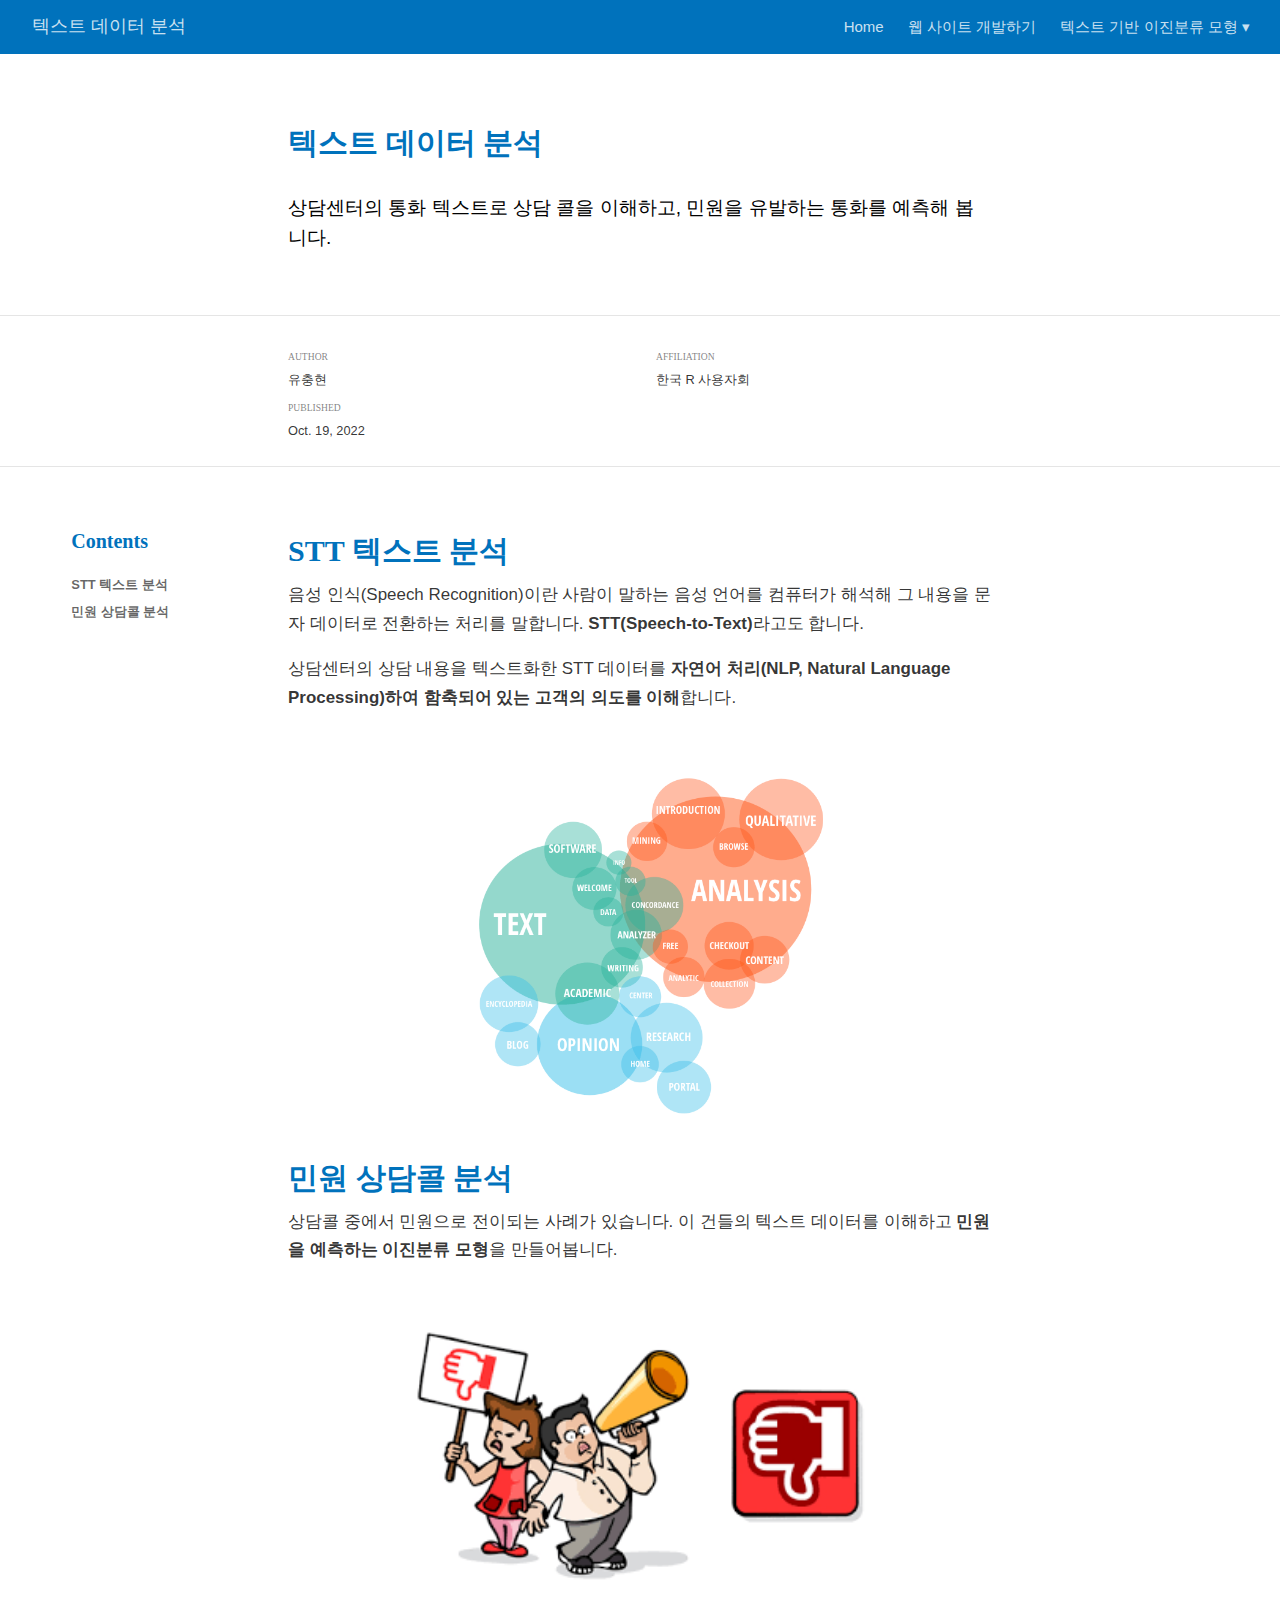
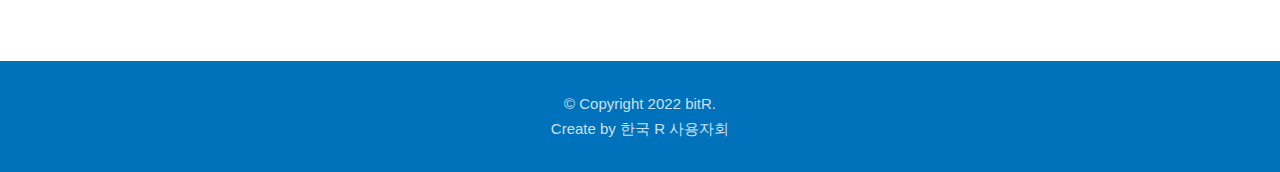
==== commit f4f25062: "3" ====
--- a/docs/index.html
+++ b/docs/index.html
@@ -88,7 +88,7 @@
 
 
   <!--radix_placeholder_meta_tags-->
-  <title>샘플 웹 사이트: 텍스트 데이터 분석</title>
+  <title>텍스트 데이터 분석</title>
 
   <meta property="description" itemprop="description" content="상담센터의 통화 텍스트로 상담 콜을 이해하고, 민원을 유발하는 통화를 예측해 봅니다."/>
 
@@ -99,15 +99,15 @@
   <meta name="article:author" content="유충현"/>
 
   <!--  https://developers.facebook.com/docs/sharing/webmasters#markup -->
-  <meta property="og:title" content="샘플 웹 사이트: 텍스트 데이터 분석"/>
+  <meta property="og:title" content="텍스트 데이터 분석"/>
   <meta property="og:type" content="article"/>
   <meta property="og:description" content="상담센터의 통화 텍스트로 상담 콜을 이해하고, 민원을 유발하는 통화를 예측해 봅니다."/>
   <meta property="og:locale" content="en_US"/>
-  <meta property="og:site_name" content="샘플 웹 사이트"/>
+  <meta property="og:site_name" content="텍스트 데이터 분석"/>
 
   <!--  https://dev.twitter.com/cards/types/summary -->
   <meta property="twitter:card" content="summary"/>
-  <meta property="twitter:title" content="샘플 웹 사이트: 텍스트 데이터 분석"/>
+  <meta property="twitter:title" content="텍스트 데이터 분석"/>
   <meta property="twitter:description" content="상담센터의 통화 텍스트로 상담 콜을 이해하고, 민원을 유발하는 통화를 예측해 봅니다."/>
 
   <!--/radix_placeholder_meta_tags-->
@@ -2543,11 +2543,11 @@
 <header class="header header--fixed" role="banner">
 <nav class="distill-site-nav distill-site-header">
 <div class="nav-left">
-<a href="index.html" class="title">샘플 웹 사이트</a>
+<a href="index.html" class="title">텍스트 데이터 분석</a>
 </div>
 <div class="nav-right">
 <a href="index.html">Home</a>
-<a href="create_website.html">샘플 웹 사이트 개발하기</a>
+<a href="create_website.html">웹 사이트 개발하기</a>
 <div class="nav-dropdown">
 <button class="nav-dropbtn">
 텍스트 기반 이진분류 모형
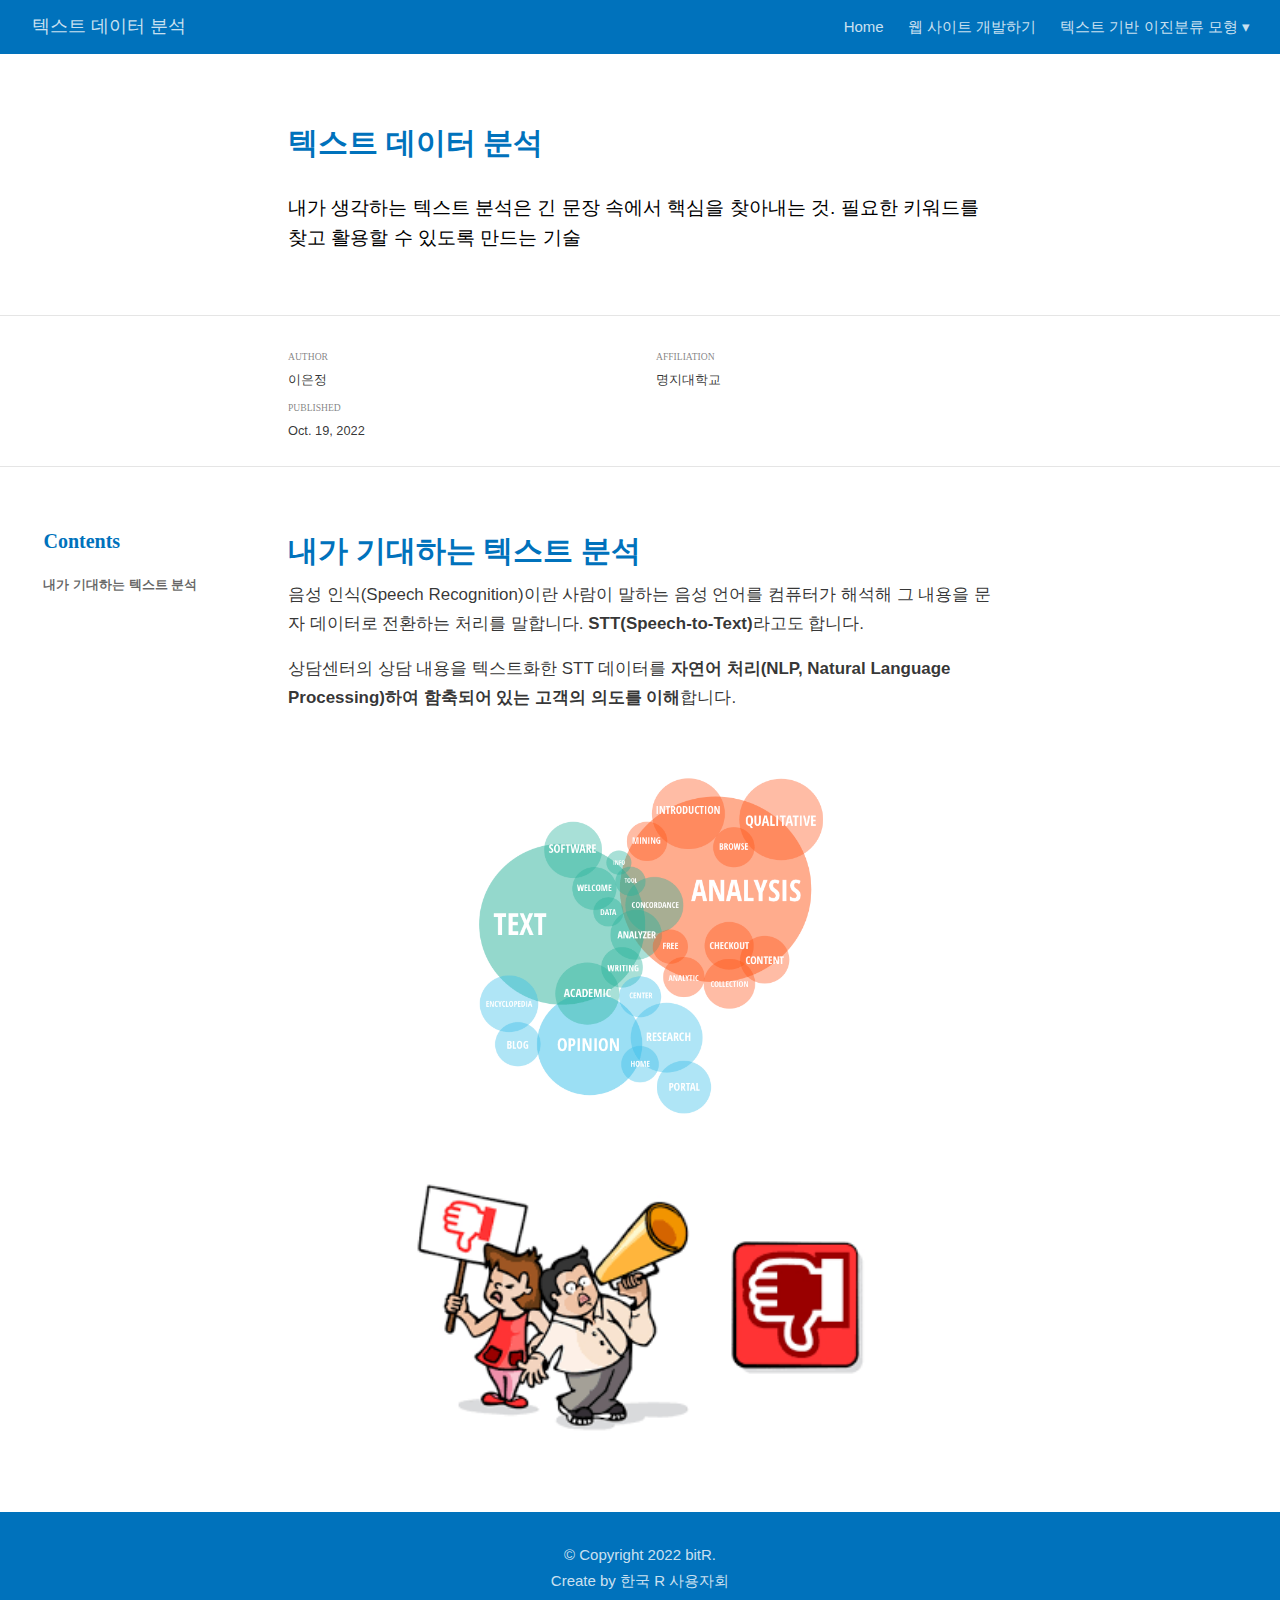
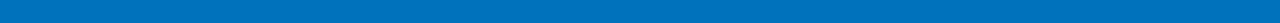
==== commit e385bcc1: "4" ====
--- a/docs/index.html
+++ b/docs/index.html
@@ -90,31 +90,31 @@
   <!--radix_placeholder_meta_tags-->
   <title>텍스트 데이터 분석</title>
 
-  <meta property="description" itemprop="description" content="상담센터의 통화 텍스트로 상담 콜을 이해하고, 민원을 유발하는 통화를 예측해 봅니다."/>
+  <meta property="description" itemprop="description" content="내가 생각하는 텍스트 분석은 긴 문장 속에서 핵심을 찾아내는 것. 필요한 키워드를 찾고 활용할 수 있도록 만드는 기술"/>
 
 
   <!--  https://schema.org/Article -->
   <meta property="article:published" itemprop="datePublished" content="2022-10-20"/>
   <meta property="article:created" itemprop="dateCreated" content="2022-10-20"/>
-  <meta name="article:author" content="유충현"/>
+  <meta name="article:author" content="이은정"/>
 
   <!--  https://developers.facebook.com/docs/sharing/webmasters#markup -->
   <meta property="og:title" content="텍스트 데이터 분석"/>
   <meta property="og:type" content="article"/>
-  <meta property="og:description" content="상담센터의 통화 텍스트로 상담 콜을 이해하고, 민원을 유발하는 통화를 예측해 봅니다."/>
+  <meta property="og:description" content="내가 생각하는 텍스트 분석은 긴 문장 속에서 핵심을 찾아내는 것. 필요한 키워드를 찾고 활용할 수 있도록 만드는 기술"/>
   <meta property="og:locale" content="en_US"/>
   <meta property="og:site_name" content="텍스트 데이터 분석"/>
 
   <!--  https://dev.twitter.com/cards/types/summary -->
   <meta property="twitter:card" content="summary"/>
   <meta property="twitter:title" content="텍스트 데이터 분석"/>
-  <meta property="twitter:description" content="상담센터의 통화 텍스트로 상담 콜을 이해하고, 민원을 유발하는 통화를 예측해 봅니다."/>
+  <meta property="twitter:description" content="내가 생각하는 텍스트 분석은 긴 문장 속에서 핵심을 찾아내는 것. 필요한 키워드를 찾고 활용할 수 있도록 만드는 기술"/>
 
   <!--/radix_placeholder_meta_tags-->
   <!--radix_placeholder_rmarkdown_metadata-->
 
   <script type="text/json" id="radix-rmarkdown-metadata">
-  {"type":"list","attributes":{"names":{"type":"character","attributes":{},"value":["title","description","site","output","author","date"]}},"value":[{"type":"character","attributes":{},"value":["텍스트 데이터 분석"]},{"type":"character","attributes":{},"value":["상담센터의 통화 텍스트로 상담 콜을 이해하고, 민원을 유발하는 통화를 예측해 봅니다.\n"]},{"type":"character","attributes":{},"value":["distill::distill_website"]},{"type":"list","attributes":{"names":{"type":"character","attributes":{},"value":["distill::distill_article"]}},"value":[{"type":"list","attributes":{"names":{"type":"character","attributes":{},"value":["toc","toc_depth"]}},"value":[{"type":"logical","attributes":{},"value":[true]},{"type":"integer","attributes":{},"value":[3]}]}]},{"type":"list","attributes":{},"value":[{"type":"list","attributes":{"names":{"type":"character","attributes":{},"value":["name","url","affiliation","affiliation_url"]}},"value":[{"type":"character","attributes":{},"value":["유충현"]},{"type":"character","attributes":{},"value":["https://choonghyunryu.github.io/"]},{"type":"character","attributes":{},"value":["한국 R 사용자회"]},{"type":"character","attributes":{},"value":["https://r2bit.com/"]}]}]},{"type":"character","attributes":{},"value":["2022-10-20"]}]}
+  {"type":"list","attributes":{"names":{"type":"character","attributes":{},"value":["title","description","site","output","author","date"]}},"value":[{"type":"character","attributes":{},"value":["텍스트 데이터 분석"]},{"type":"character","attributes":{},"value":["내가 생각하는 텍스트 분석은 긴 문장 속에서 핵심을 찾아내는 것. 필요한 키워드를 찾고 활용할 수 있도록 만드는 기술\n"]},{"type":"character","attributes":{},"value":["distill::distill_website"]},{"type":"list","attributes":{"names":{"type":"character","attributes":{},"value":["distill::distill_article"]}},"value":[{"type":"list","attributes":{"names":{"type":"character","attributes":{},"value":["toc","toc_depth"]}},"value":[{"type":"logical","attributes":{},"value":[true]},{"type":"integer","attributes":{},"value":[3]}]}]},{"type":"list","attributes":{},"value":[{"type":"list","attributes":{"names":{"type":"character","attributes":{},"value":["name","url","affiliation","affiliation_url"]}},"value":[{"type":"character","attributes":{},"value":["이은정"]},{"type":"character","attributes":{},"value":["https://2222Eunjeong.github.io/"]},{"type":"character","attributes":{},"value":["명지대학교"]},{"type":"character","attributes":{},"value":["https://r2bit.com/"]}]}]},{"type":"character","attributes":{},"value":["2022-10-20"]}]}
   </script>
   <!--/radix_placeholder_rmarkdown_metadata-->
   <!--radix_placeholder_navigation_in_header-->
@@ -2535,7 +2535,7 @@
 <!--radix_placeholder_front_matter-->
 
 <script id="distill-front-matter" type="text/json">
-{"title":"텍스트 데이터 분석","description":"상담센터의 통화 텍스트로 상담 콜을 이해하고, 민원을 유발하는 통화를 예측해 봅니다.","authors":[{"author":"유충현","authorURL":"https://choonghyunryu.github.io/","affiliation":"한국 R 사용자회","affiliationURL":"https://r2bit.com/","orcidID":""}],"publishedDate":"2022-10-20T00:00:00.000+09:00","citationText":"유충현, 2022"}
+{"title":"텍스트 데이터 분석","description":"내가 생각하는 텍스트 분석은 긴 문장 속에서 핵심을 찾아내는 것. 필요한 키워드를 찾고 활용할 수 있도록 만드는 기술","authors":[{"author":"이은정","authorURL":"https://2222Eunjeong.github.io/","affiliation":"명지대학교","affiliationURL":"https://r2bit.com/","orcidID":""}],"publishedDate":"2022-10-20T00:00:00.000+09:00","citationText":"이은정, 2022"}
 </script>
 
 <!--/radix_placeholder_front_matter-->
@@ -2571,11 +2571,11 @@
 <h1>텍스트 데이터 분석</h1>
 <!--radix_placeholder_categories-->
 <!--/radix_placeholder_categories-->
-<p><p>상담센터의 통화 텍스트로 상담 콜을 이해하고, 민원을 유발하는 통화를 예측해 봅니다.</p></p>
+<p><p>내가 생각하는 텍스트 분석은 긴 문장 속에서 핵심을 찾아내는 것. 필요한 키워드를 찾고 활용할 수 있도록 만드는 기술</p></p>
 </div>
 
 <div class="d-byline">
-  유충현 <a href="https://choonghyunryu.github.io/" class="uri">https://choonghyunryu.github.io/</a> (한국 R 사용자회)<a href="https://r2bit.com/" class="uri">https://r2bit.com/</a>
+  이은정 <a href="https://2222Eunjeong.github.io/" class="uri">https://2222Eunjeong.github.io/</a> (명지대학교)<a href="https://r2bit.com/" class="uri">https://r2bit.com/</a>
   
 <br/>2022-10-20
 </div>
@@ -2585,20 +2585,17 @@
 <nav class="l-text toc figcaption" id="TOC">
 <h3>Contents</h3>
 <ul>
-<li><a href="#stt-텍스트-분석" id="toc-stt-텍스트-분석">STT 텍스트 분석</a></li>
-<li><a href="#민원-상담콜-분석" id="toc-민원-상담콜-분석">민원 상담콜 분석</a></li>
+<li><a href="#내가-기대하는-텍스트-분석" id="toc-내가-기대하는-텍스트-분석">내가 기대하는 텍스트 분석</a></li>
 </ul>
 </nav>
 </div>
-<h1 id="stt-텍스트-분석">STT 텍스트 분석</h1>
+<h1 id="내가-기대하는-텍스트-분석">내가 기대하는 텍스트 분석</h1>
 <p>음성 인식(Speech Recognition)이란 사람이 말하는 음성 언어를 컴퓨터가 해석해 그 내용을 문자 데이터로 전환하는 처리를 말합니다. <strong>STT(Speech-to-Text)</strong>라고도 합니다.</p>
 <p>상담센터의 상담 내용을 텍스트화한 STT 데이터를 <strong>자연어 처리(NLP, Natural Language Processing)하여 함축되어 있는 고객의 의도를 이해</strong>합니다.</p>
 <p><br></p>
 <div class="layout-chunk" data-layout="l-body">
 <p><img src="img/what-is-text-analysis.png" width="55%" style="display: block; margin: auto;" /></p>
 </div>
-<h1 id="민원-상담콜-분석">민원 상담콜 분석</h1>
-<p>상담콜 중에서 민원으로 전이되는 사례가 있습니다. 이 건들의 텍스트 데이터를 이해하고 <strong>민원을 예측하는 이진분류 모형</strong>을 만들어봅니다.</p>
 <p><br></p>
 <div class="layout-chunk" data-layout="l-body">
 <p><img src="img/complaint.png" width="70%" style="display: block; margin: auto;" /></p>
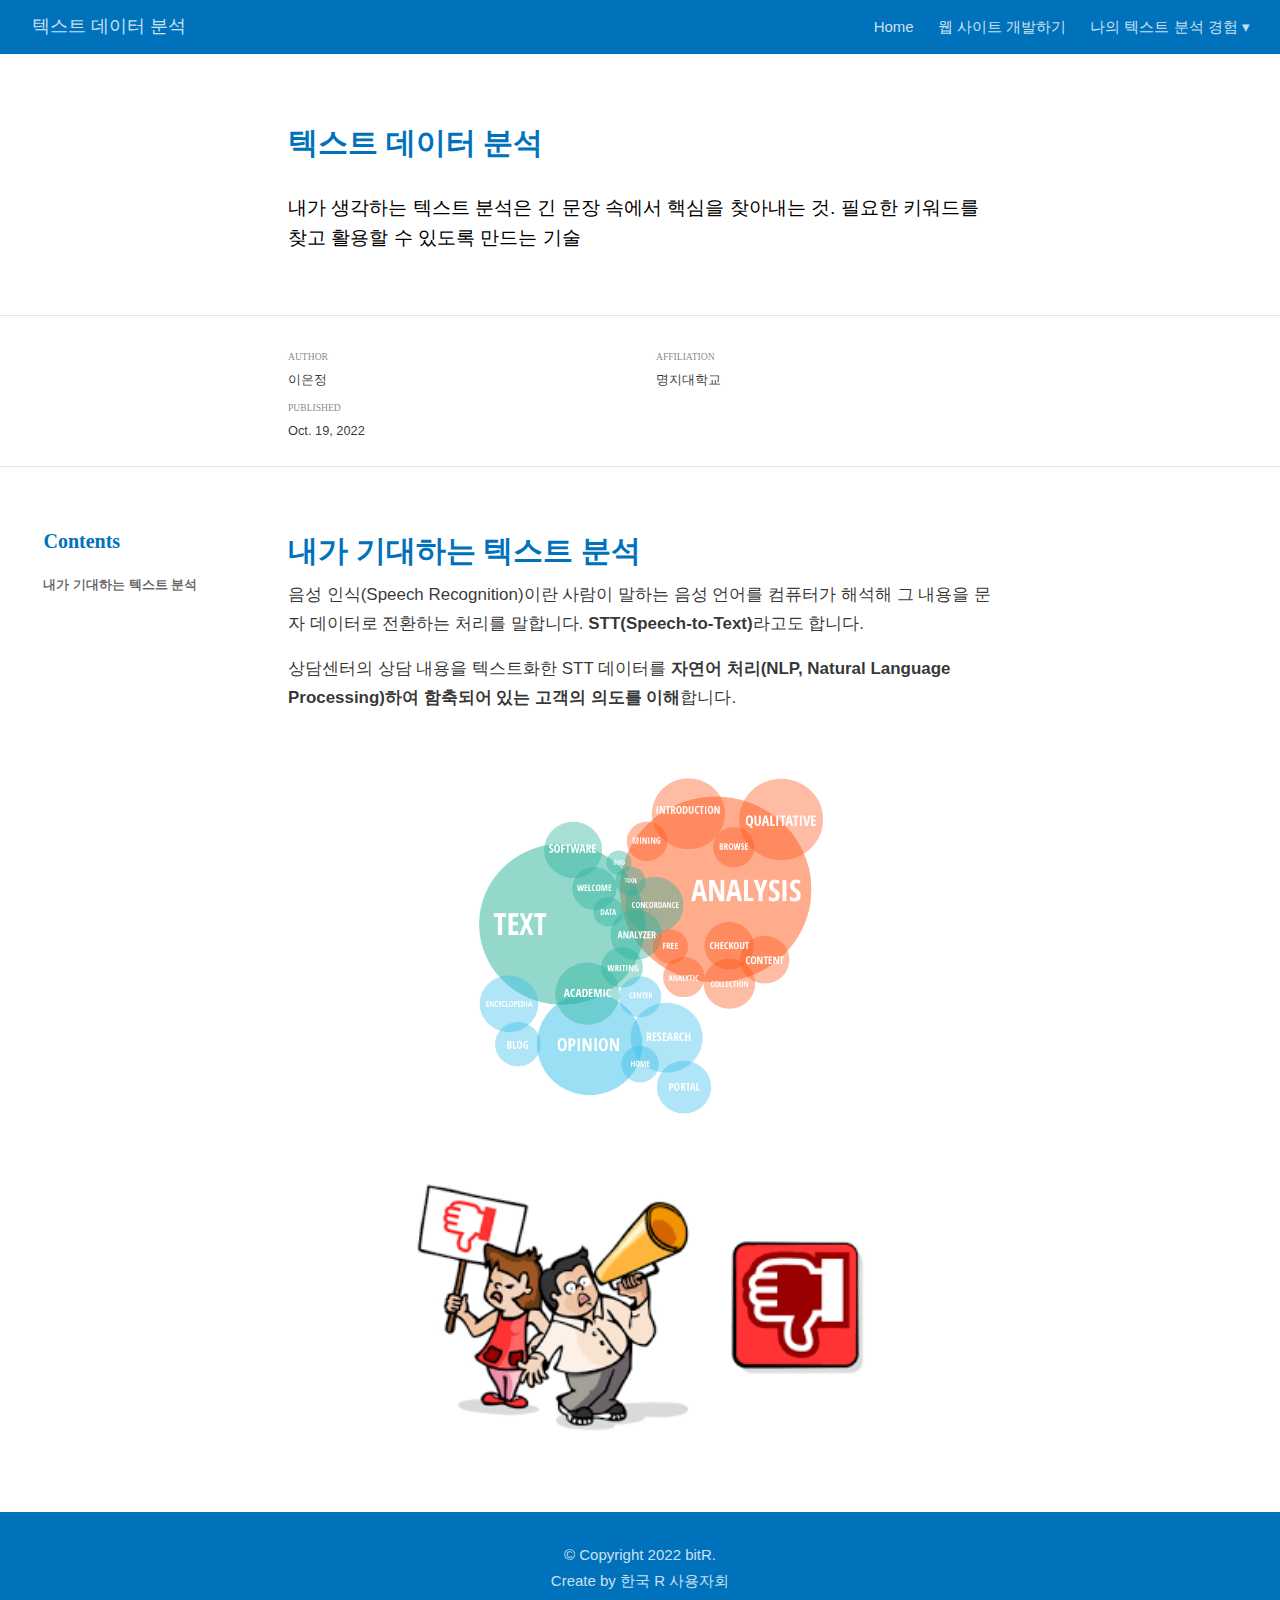
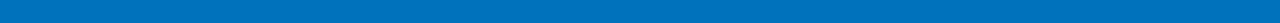
==== commit ca72224c: "6" ====
--- a/docs/index.html
+++ b/docs/index.html
@@ -2550,13 +2550,13 @@
 <a href="create_website.html">웹 사이트 개발하기</a>
 <div class="nav-dropdown">
 <button class="nav-dropbtn">
-텍스트 기반 이진분류 모형
+나의 텍스트 분석 경험
  
 <span class="down-arrow">&#x25BE;</span>
 </button>
 <div class="nav-dropdown-content">
-<a href="classifier_lasso.html">LASSO 모형기반 민원 예측</a>
-<a href="classifier_bert.html">BERT 기반 민원 예측</a>
+<a href="classifier_lasso.html">대통령 연설문 예측</a>
+<a href="classifier_bert.html">캡스톤 프로젝트</a>
 </div>
 </div>
 <a href="javascript:void(0);" class="nav-toggle">&#9776;</a>
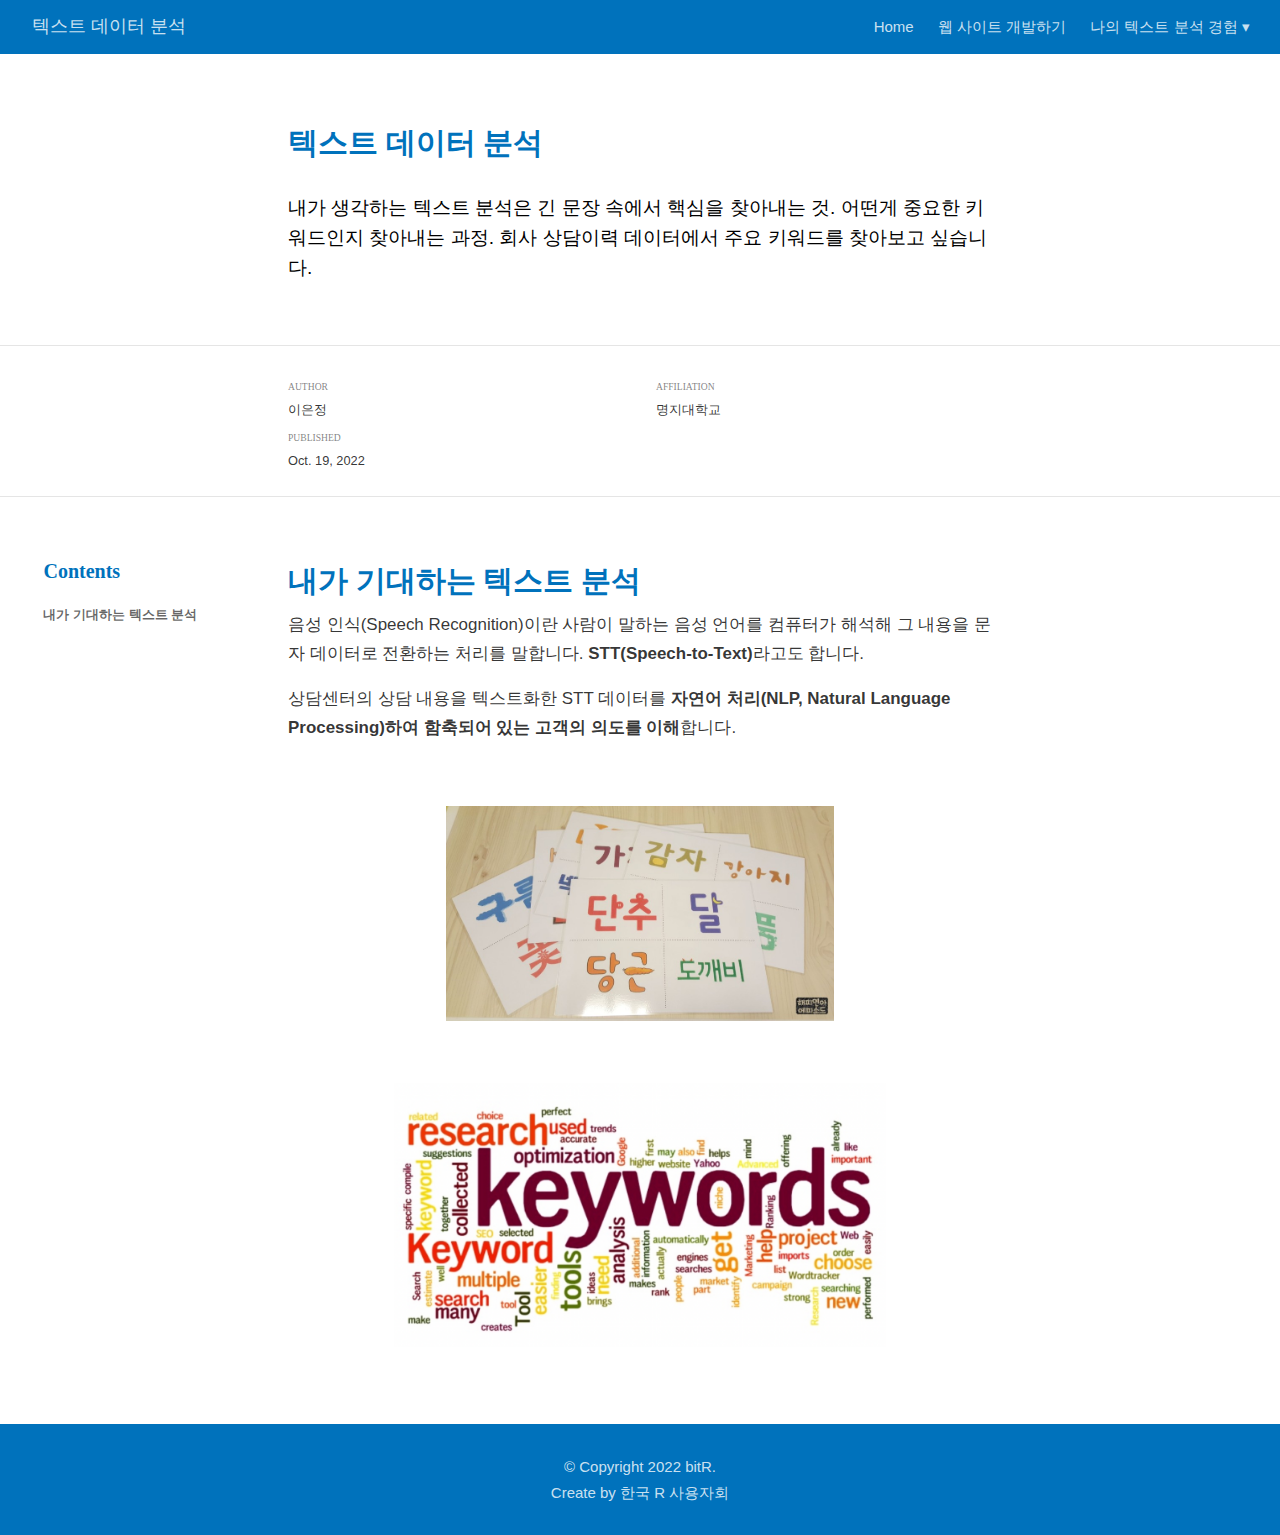
==== commit a81e4ed2: "7" ====
--- a/docs/index.html
+++ b/docs/index.html
@@ -90,7 +90,7 @@
   <!--radix_placeholder_meta_tags-->
   <title>텍스트 데이터 분석</title>
 
-  <meta property="description" itemprop="description" content="내가 생각하는 텍스트 분석은 긴 문장 속에서 핵심을 찾아내는 것. 필요한 키워드를 찾고 활용할 수 있도록 만드는 기술"/>
+  <meta property="description" itemprop="description" content="내가 생각하는 텍스트 분석은 긴 문장 속에서 핵심을 찾아내는 것. 어떤게 중요한 키워드인지 찾아내는 과정. 회사 상담이력 데이터에서 주요 키워드를 찾아보고 싶습니다."/>
 
 
   <!--  https://schema.org/Article -->
@@ -101,20 +101,20 @@
   <!--  https://developers.facebook.com/docs/sharing/webmasters#markup -->
   <meta property="og:title" content="텍스트 데이터 분석"/>
   <meta property="og:type" content="article"/>
-  <meta property="og:description" content="내가 생각하는 텍스트 분석은 긴 문장 속에서 핵심을 찾아내는 것. 필요한 키워드를 찾고 활용할 수 있도록 만드는 기술"/>
+  <meta property="og:description" content="내가 생각하는 텍스트 분석은 긴 문장 속에서 핵심을 찾아내는 것. 어떤게 중요한 키워드인지 찾아내는 과정. 회사 상담이력 데이터에서 주요 키워드를 찾아보고 싶습니다."/>
   <meta property="og:locale" content="en_US"/>
   <meta property="og:site_name" content="텍스트 데이터 분석"/>
 
   <!--  https://dev.twitter.com/cards/types/summary -->
   <meta property="twitter:card" content="summary"/>
   <meta property="twitter:title" content="텍스트 데이터 분석"/>
-  <meta property="twitter:description" content="내가 생각하는 텍스트 분석은 긴 문장 속에서 핵심을 찾아내는 것. 필요한 키워드를 찾고 활용할 수 있도록 만드는 기술"/>
+  <meta property="twitter:description" content="내가 생각하는 텍스트 분석은 긴 문장 속에서 핵심을 찾아내는 것. 어떤게 중요한 키워드인지 찾아내는 과정. 회사 상담이력 데이터에서 주요 키워드를 찾아보고 싶습니다."/>
 
   <!--/radix_placeholder_meta_tags-->
   <!--radix_placeholder_rmarkdown_metadata-->
 
   <script type="text/json" id="radix-rmarkdown-metadata">
-  {"type":"list","attributes":{"names":{"type":"character","attributes":{},"value":["title","description","site","output","author","date"]}},"value":[{"type":"character","attributes":{},"value":["텍스트 데이터 분석"]},{"type":"character","attributes":{},"value":["내가 생각하는 텍스트 분석은 긴 문장 속에서 핵심을 찾아내는 것. 필요한 키워드를 찾고 활용할 수 있도록 만드는 기술\n"]},{"type":"character","attributes":{},"value":["distill::distill_website"]},{"type":"list","attributes":{"names":{"type":"character","attributes":{},"value":["distill::distill_article"]}},"value":[{"type":"list","attributes":{"names":{"type":"character","attributes":{},"value":["toc","toc_depth"]}},"value":[{"type":"logical","attributes":{},"value":[true]},{"type":"integer","attributes":{},"value":[3]}]}]},{"type":"list","attributes":{},"value":[{"type":"list","attributes":{"names":{"type":"character","attributes":{},"value":["name","url","affiliation","affiliation_url"]}},"value":[{"type":"character","attributes":{},"value":["이은정"]},{"type":"character","attributes":{},"value":["https://2222Eunjeong.github.io/"]},{"type":"character","attributes":{},"value":["명지대학교"]},{"type":"character","attributes":{},"value":["https://r2bit.com/"]}]}]},{"type":"character","attributes":{},"value":["2022-10-20"]}]}
+  {"type":"list","attributes":{"names":{"type":"character","attributes":{},"value":["title","description","site","output","author","date"]}},"value":[{"type":"character","attributes":{},"value":["텍스트 데이터 분석"]},{"type":"character","attributes":{},"value":["내가 생각하는 텍스트 분석은 긴 문장 속에서 핵심을 찾아내는 것. 어떤게 중요한 키워드인지 찾아내는 과정. 회사 상담이력 데이터에서 주요 키워드를 찾아보고 싶습니다.\n"]},{"type":"character","attributes":{},"value":["distill::distill_website"]},{"type":"list","attributes":{"names":{"type":"character","attributes":{},"value":["distill::distill_article"]}},"value":[{"type":"list","attributes":{"names":{"type":"character","attributes":{},"value":["toc","toc_depth"]}},"value":[{"type":"logical","attributes":{},"value":[true]},{"type":"integer","attributes":{},"value":[3]}]}]},{"type":"list","attributes":{},"value":[{"type":"list","attributes":{"names":{"type":"character","attributes":{},"value":["name","url","affiliation","affiliation_url"]}},"value":[{"type":"character","attributes":{},"value":["이은정"]},{"type":"character","attributes":{},"value":["https://2222Eunjeong.github.io/"]},{"type":"character","attributes":{},"value":["명지대학교"]},{"type":"character","attributes":{},"value":["https://r2bit.com/"]}]}]},{"type":"character","attributes":{},"value":["2022-10-20"]}]}
   </script>
   <!--/radix_placeholder_rmarkdown_metadata-->
   <!--radix_placeholder_navigation_in_header-->
@@ -2535,7 +2535,7 @@
 <!--radix_placeholder_front_matter-->
 
 <script id="distill-front-matter" type="text/json">
-{"title":"텍스트 데이터 분석","description":"내가 생각하는 텍스트 분석은 긴 문장 속에서 핵심을 찾아내는 것. 필요한 키워드를 찾고 활용할 수 있도록 만드는 기술","authors":[{"author":"이은정","authorURL":"https://2222Eunjeong.github.io/","affiliation":"명지대학교","affiliationURL":"https://r2bit.com/","orcidID":""}],"publishedDate":"2022-10-20T00:00:00.000+09:00","citationText":"이은정, 2022"}
+{"title":"텍스트 데이터 분석","description":"내가 생각하는 텍스트 분석은 긴 문장 속에서 핵심을 찾아내는 것. 어떤게 중요한 키워드인지 찾아내는 과정. 회사 상담이력 데이터에서 주요 키워드를 찾아보고 싶습니다.","authors":[{"author":"이은정","authorURL":"https://2222Eunjeong.github.io/","affiliation":"명지대학교","affiliationURL":"https://r2bit.com/","orcidID":""}],"publishedDate":"2022-10-20T00:00:00.000+09:00","citationText":"이은정, 2022"}
 </script>
 
 <!--/radix_placeholder_front_matter-->
@@ -2571,7 +2571,7 @@
 <h1>텍스트 데이터 분석</h1>
 <!--radix_placeholder_categories-->
 <!--/radix_placeholder_categories-->
-<p><p>내가 생각하는 텍스트 분석은 긴 문장 속에서 핵심을 찾아내는 것. 필요한 키워드를 찾고 활용할 수 있도록 만드는 기술</p></p>
+<p><p>내가 생각하는 텍스트 분석은 긴 문장 속에서 핵심을 찾아내는 것. 어떤게 중요한 키워드인지 찾아내는 과정. 회사 상담이력 데이터에서 주요 키워드를 찾아보고 싶습니다.</p></p>
 </div>
 
 <div class="d-byline">
@@ -2594,11 +2594,11 @@
 <p>상담센터의 상담 내용을 텍스트화한 STT 데이터를 <strong>자연어 처리(NLP, Natural Language Processing)하여 함축되어 있는 고객의 의도를 이해</strong>합니다.</p>
 <p><br></p>
 <div class="layout-chunk" data-layout="l-body">
-<p><img src="img/what-is-text-analysis.png" width="55%" style="display: block; margin: auto;" /></p>
+<p><img src="img/korean.jpeg" width="55%" style="display: block; margin: auto;" /></p>
 </div>
 <p><br></p>
 <div class="layout-chunk" data-layout="l-body">
-<p><img src="img/complaint.png" width="70%" style="display: block; margin: auto;" /></p>
+<p><img src="img/english.png" width="70%" style="display: block; margin: auto;" /></p>
 </div>
 <div class="sourceCode" id="cb1"><pre class="sourceCode r distill-force-highlighting-css"><code class="sourceCode r"></code></pre></div>
 <!--radix_placeholder_article_footer-->
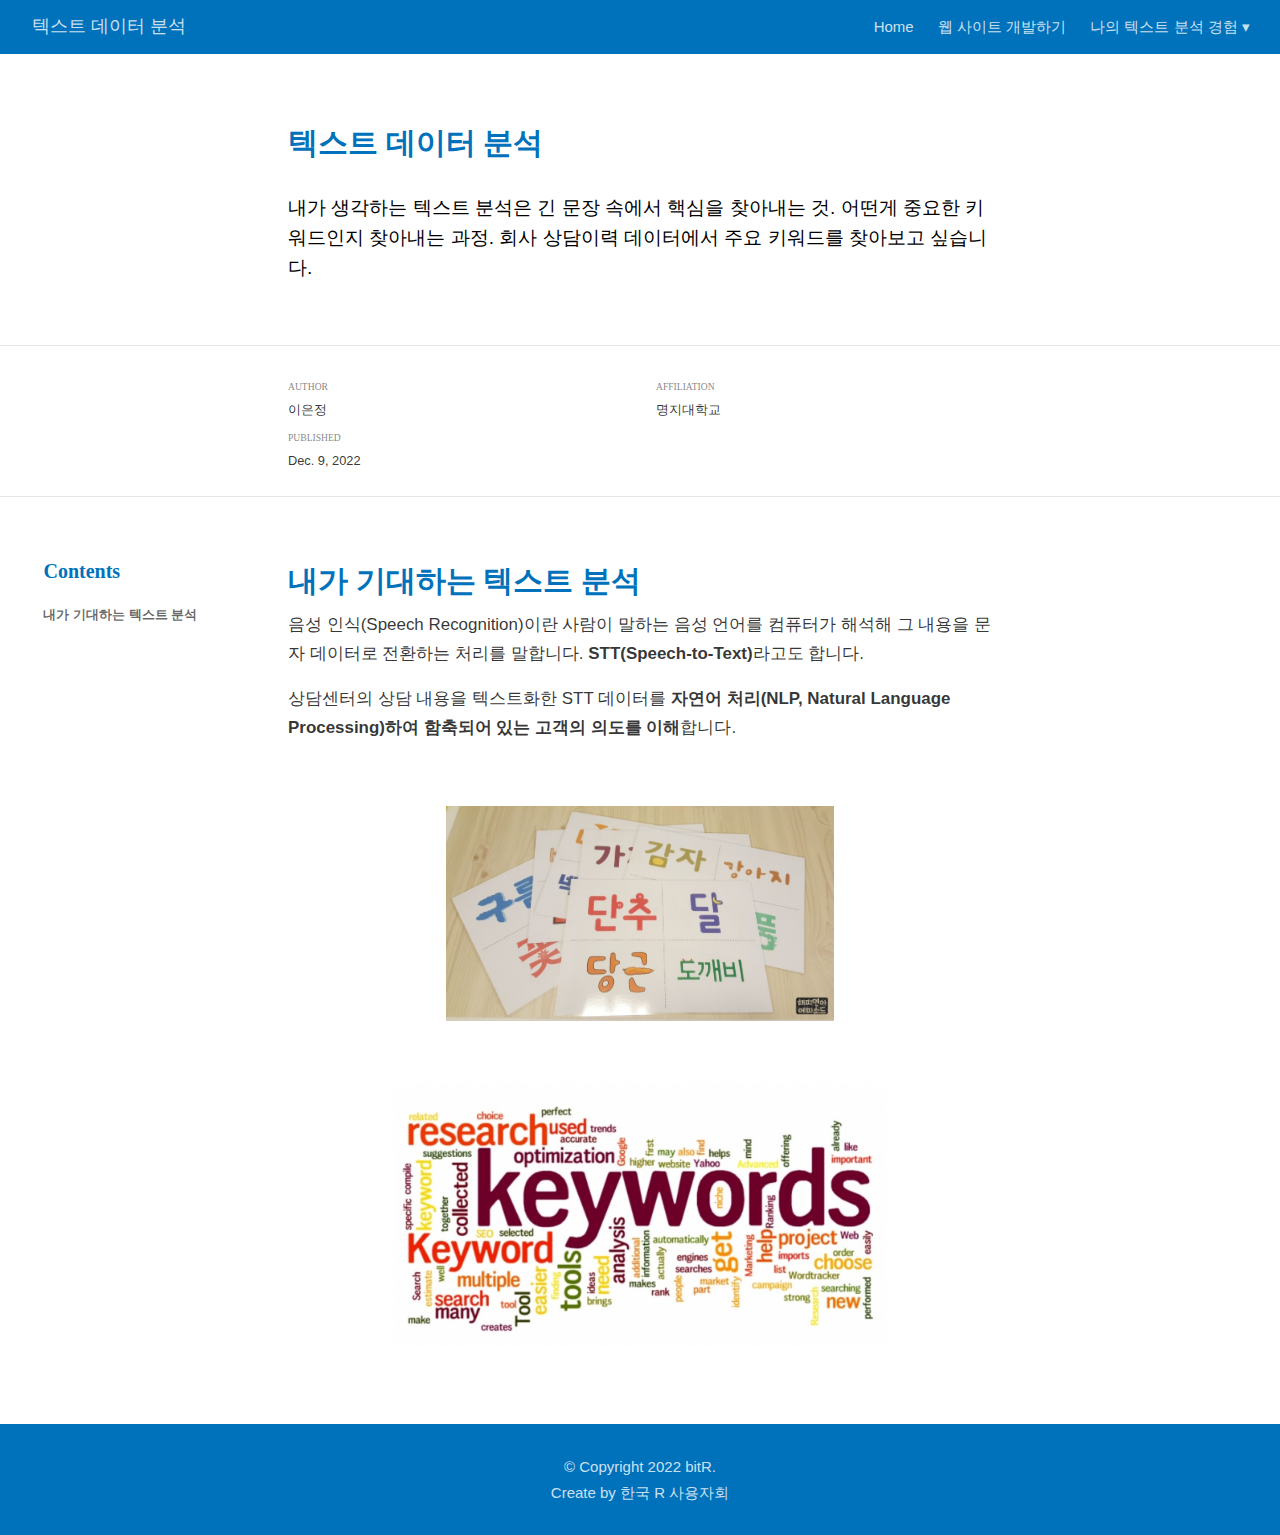
==== commit 73b9d24d: "221210_1" ====
--- a/docs/index.html
+++ b/docs/index.html
@@ -94,8 +94,8 @@
 
 
   <!--  https://schema.org/Article -->
-  <meta property="article:published" itemprop="datePublished" content="2022-10-20"/>
-  <meta property="article:created" itemprop="dateCreated" content="2022-10-20"/>
+  <meta property="article:published" itemprop="datePublished" content="2022-12-10"/>
+  <meta property="article:created" itemprop="dateCreated" content="2022-12-10"/>
   <meta name="article:author" content="이은정"/>
 
   <!--  https://developers.facebook.com/docs/sharing/webmasters#markup -->
@@ -114,7 +114,7 @@
   <!--radix_placeholder_rmarkdown_metadata-->
 
   <script type="text/json" id="radix-rmarkdown-metadata">
-  {"type":"list","attributes":{"names":{"type":"character","attributes":{},"value":["title","description","site","output","author","date"]}},"value":[{"type":"character","attributes":{},"value":["텍스트 데이터 분석"]},{"type":"character","attributes":{},"value":["내가 생각하는 텍스트 분석은 긴 문장 속에서 핵심을 찾아내는 것. 어떤게 중요한 키워드인지 찾아내는 과정. 회사 상담이력 데이터에서 주요 키워드를 찾아보고 싶습니다.\n"]},{"type":"character","attributes":{},"value":["distill::distill_website"]},{"type":"list","attributes":{"names":{"type":"character","attributes":{},"value":["distill::distill_article"]}},"value":[{"type":"list","attributes":{"names":{"type":"character","attributes":{},"value":["toc","toc_depth"]}},"value":[{"type":"logical","attributes":{},"value":[true]},{"type":"integer","attributes":{},"value":[3]}]}]},{"type":"list","attributes":{},"value":[{"type":"list","attributes":{"names":{"type":"character","attributes":{},"value":["name","url","affiliation","affiliation_url"]}},"value":[{"type":"character","attributes":{},"value":["이은정"]},{"type":"character","attributes":{},"value":["https://2222Eunjeong.github.io/"]},{"type":"character","attributes":{},"value":["명지대학교"]},{"type":"character","attributes":{},"value":["https://r2bit.com/"]}]}]},{"type":"character","attributes":{},"value":["2022-10-20"]}]}
+  {"type":"list","attributes":{"names":{"type":"character","attributes":{},"value":["title","description","site","output","author","date"]}},"value":[{"type":"character","attributes":{},"value":["텍스트 데이터 분석"]},{"type":"character","attributes":{},"value":["내가 생각하는 텍스트 분석은 긴 문장 속에서 핵심을 찾아내는 것. 어떤게 중요한 키워드인지 찾아내는 과정. 회사 상담이력 데이터에서 주요 키워드를 찾아보고 싶습니다.\n"]},{"type":"character","attributes":{},"value":["distill::distill_website"]},{"type":"list","attributes":{"names":{"type":"character","attributes":{},"value":["distill::distill_article"]}},"value":[{"type":"list","attributes":{"names":{"type":"character","attributes":{},"value":["toc","toc_depth"]}},"value":[{"type":"logical","attributes":{},"value":[true]},{"type":"integer","attributes":{},"value":[3]}]}]},{"type":"list","attributes":{},"value":[{"type":"list","attributes":{"names":{"type":"character","attributes":{},"value":["name","url","affiliation","affiliation_url"]}},"value":[{"type":"character","attributes":{},"value":["이은정"]},{"type":"character","attributes":{},"value":["https://2222Eunjeong.github.io/"]},{"type":"character","attributes":{},"value":["명지대학교"]},{"type":"character","attributes":{},"value":["https://r2bit.com/"]}]}]},{"type":"character","attributes":{},"value":["2022-12-10"]}]}
   </script>
   <!--/radix_placeholder_rmarkdown_metadata-->
   <!--radix_placeholder_navigation_in_header-->
@@ -2535,7 +2535,7 @@
 <!--radix_placeholder_front_matter-->
 
 <script id="distill-front-matter" type="text/json">
-{"title":"텍스트 데이터 분석","description":"내가 생각하는 텍스트 분석은 긴 문장 속에서 핵심을 찾아내는 것. 어떤게 중요한 키워드인지 찾아내는 과정. 회사 상담이력 데이터에서 주요 키워드를 찾아보고 싶습니다.","authors":[{"author":"이은정","authorURL":"https://2222Eunjeong.github.io/","affiliation":"명지대학교","affiliationURL":"https://r2bit.com/","orcidID":""}],"publishedDate":"2022-10-20T00:00:00.000+09:00","citationText":"이은정, 2022"}
+{"title":"텍스트 데이터 분석","description":"내가 생각하는 텍스트 분석은 긴 문장 속에서 핵심을 찾아내는 것. 어떤게 중요한 키워드인지 찾아내는 과정. 회사 상담이력 데이터에서 주요 키워드를 찾아보고 싶습니다.","authors":[{"author":"이은정","authorURL":"https://2222Eunjeong.github.io/","affiliation":"명지대학교","affiliationURL":"https://r2bit.com/","orcidID":""}],"publishedDate":"2022-12-10T00:00:00.000+09:00","citationText":"이은정, 2022"}
 </script>
 
 <!--/radix_placeholder_front_matter-->
@@ -2577,7 +2577,7 @@
 <div class="d-byline">
   이은정 <a href="https://2222Eunjeong.github.io/" class="uri">https://2222Eunjeong.github.io/</a> (명지대학교)<a href="https://r2bit.com/" class="uri">https://r2bit.com/</a>
   
-<br/>2022-10-20
+<br/>2022-12-10
 </div>
 
 <div class="d-article">
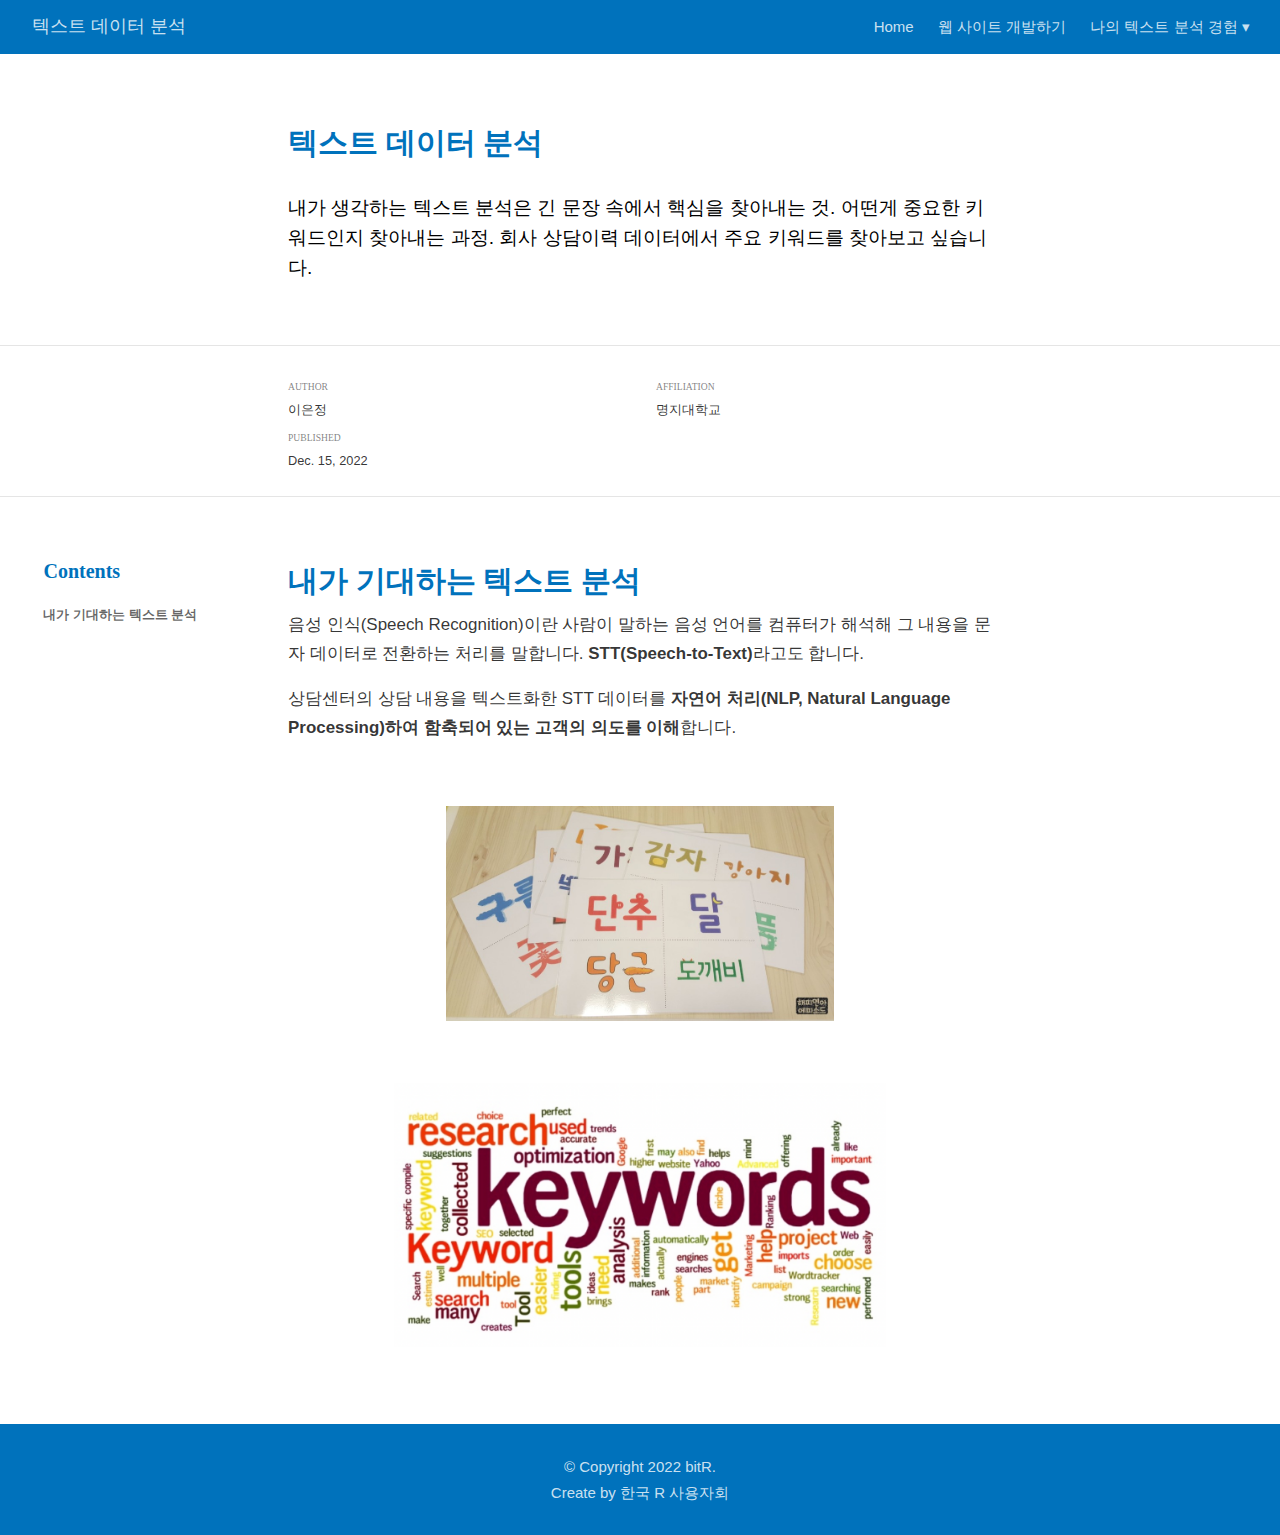
==== commit 2ca72596: "ㅇㅇ" ====
--- a/docs/index.html
+++ b/docs/index.html
@@ -94,8 +94,8 @@
 
 
   <!--  https://schema.org/Article -->
-  <meta property="article:published" itemprop="datePublished" content="2022-12-10"/>
-  <meta property="article:created" itemprop="dateCreated" content="2022-12-10"/>
+  <meta property="article:published" itemprop="datePublished" content="2022-12-16"/>
+  <meta property="article:created" itemprop="dateCreated" content="2022-12-16"/>
   <meta name="article:author" content="이은정"/>
 
   <!--  https://developers.facebook.com/docs/sharing/webmasters#markup -->
@@ -114,7 +114,7 @@
   <!--radix_placeholder_rmarkdown_metadata-->
 
   <script type="text/json" id="radix-rmarkdown-metadata">
-  {"type":"list","attributes":{"names":{"type":"character","attributes":{},"value":["title","description","site","output","author","date"]}},"value":[{"type":"character","attributes":{},"value":["텍스트 데이터 분석"]},{"type":"character","attributes":{},"value":["내가 생각하는 텍스트 분석은 긴 문장 속에서 핵심을 찾아내는 것. 어떤게 중요한 키워드인지 찾아내는 과정. 회사 상담이력 데이터에서 주요 키워드를 찾아보고 싶습니다.\n"]},{"type":"character","attributes":{},"value":["distill::distill_website"]},{"type":"list","attributes":{"names":{"type":"character","attributes":{},"value":["distill::distill_article"]}},"value":[{"type":"list","attributes":{"names":{"type":"character","attributes":{},"value":["toc","toc_depth"]}},"value":[{"type":"logical","attributes":{},"value":[true]},{"type":"integer","attributes":{},"value":[3]}]}]},{"type":"list","attributes":{},"value":[{"type":"list","attributes":{"names":{"type":"character","attributes":{},"value":["name","url","affiliation","affiliation_url"]}},"value":[{"type":"character","attributes":{},"value":["이은정"]},{"type":"character","attributes":{},"value":["https://2222Eunjeong.github.io/"]},{"type":"character","attributes":{},"value":["명지대학교"]},{"type":"character","attributes":{},"value":["https://r2bit.com/"]}]}]},{"type":"character","attributes":{},"value":["2022-12-10"]}]}
+  {"type":"list","attributes":{"names":{"type":"character","attributes":{},"value":["title","description","site","output","author","date"]}},"value":[{"type":"character","attributes":{},"value":["텍스트 데이터 분석"]},{"type":"character","attributes":{},"value":["내가 생각하는 텍스트 분석은 긴 문장 속에서 핵심을 찾아내는 것. 어떤게 중요한 키워드인지 찾아내는 과정. 회사 상담이력 데이터에서 주요 키워드를 찾아보고 싶습니다.\n"]},{"type":"character","attributes":{},"value":["distill::distill_website"]},{"type":"list","attributes":{"names":{"type":"character","attributes":{},"value":["distill::distill_article"]}},"value":[{"type":"list","attributes":{"names":{"type":"character","attributes":{},"value":["toc","toc_depth"]}},"value":[{"type":"logical","attributes":{},"value":[true]},{"type":"integer","attributes":{},"value":[3]}]}]},{"type":"list","attributes":{},"value":[{"type":"list","attributes":{"names":{"type":"character","attributes":{},"value":["name","url","affiliation","affiliation_url"]}},"value":[{"type":"character","attributes":{},"value":["이은정"]},{"type":"character","attributes":{},"value":["https://2222Eunjeong.github.io/"]},{"type":"character","attributes":{},"value":["명지대학교"]},{"type":"character","attributes":{},"value":["https://r2bit.com/"]}]}]},{"type":"character","attributes":{},"value":["2022-12-16"]}]}
   </script>
   <!--/radix_placeholder_rmarkdown_metadata-->
   <!--radix_placeholder_navigation_in_header-->
@@ -2535,7 +2535,7 @@
 <!--radix_placeholder_front_matter-->
 
 <script id="distill-front-matter" type="text/json">
-{"title":"텍스트 데이터 분석","description":"내가 생각하는 텍스트 분석은 긴 문장 속에서 핵심을 찾아내는 것. 어떤게 중요한 키워드인지 찾아내는 과정. 회사 상담이력 데이터에서 주요 키워드를 찾아보고 싶습니다.","authors":[{"author":"이은정","authorURL":"https://2222Eunjeong.github.io/","affiliation":"명지대학교","affiliationURL":"https://r2bit.com/","orcidID":""}],"publishedDate":"2022-12-10T00:00:00.000+09:00","citationText":"이은정, 2022"}
+{"title":"텍스트 데이터 분석","description":"내가 생각하는 텍스트 분석은 긴 문장 속에서 핵심을 찾아내는 것. 어떤게 중요한 키워드인지 찾아내는 과정. 회사 상담이력 데이터에서 주요 키워드를 찾아보고 싶습니다.","authors":[{"author":"이은정","authorURL":"https://2222Eunjeong.github.io/","affiliation":"명지대학교","affiliationURL":"https://r2bit.com/","orcidID":""}],"publishedDate":"2022-12-16T00:00:00.000+09:00","citationText":"이은정, 2022"}
 </script>
 
 <!--/radix_placeholder_front_matter-->
@@ -2577,7 +2577,7 @@
 <div class="d-byline">
   이은정 <a href="https://2222Eunjeong.github.io/" class="uri">https://2222Eunjeong.github.io/</a> (명지대학교)<a href="https://r2bit.com/" class="uri">https://r2bit.com/</a>
   
-<br/>2022-12-10
+<br/>2022-12-16
 </div>
 
 <div class="d-article">
